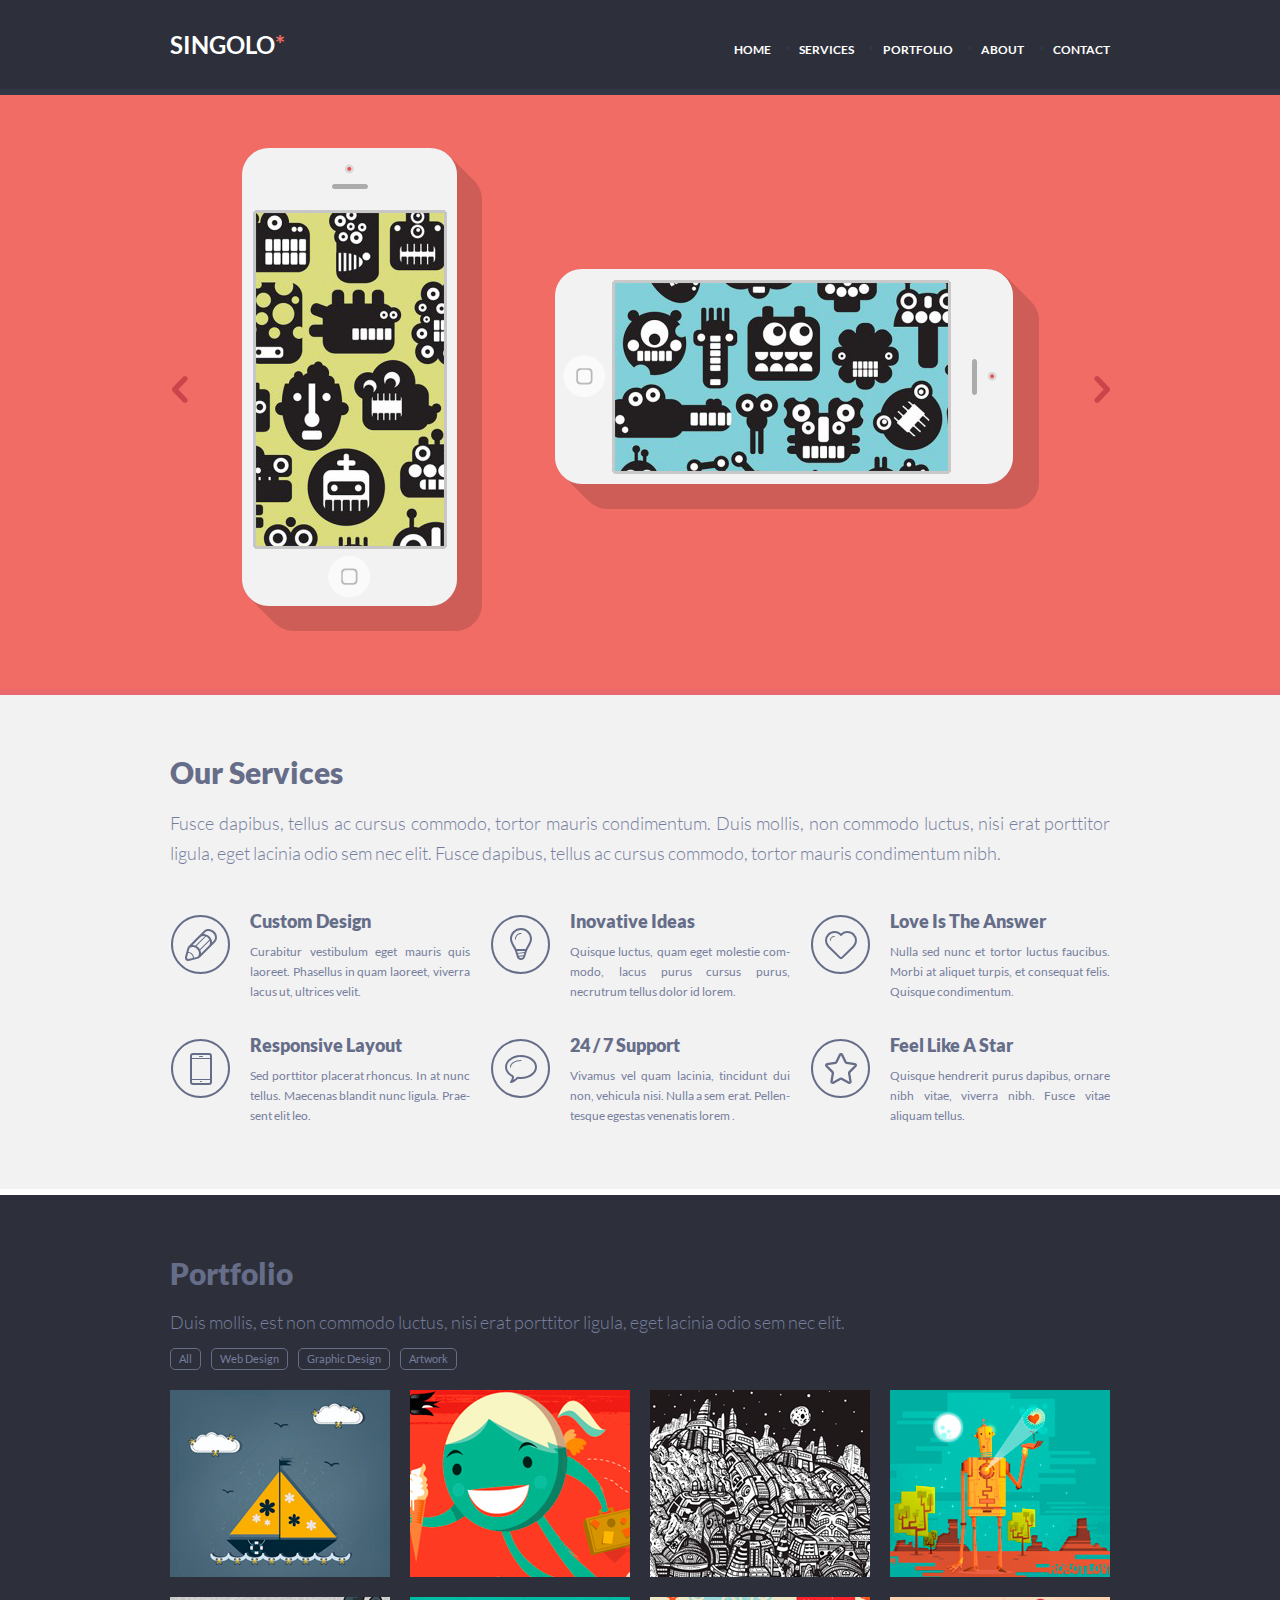
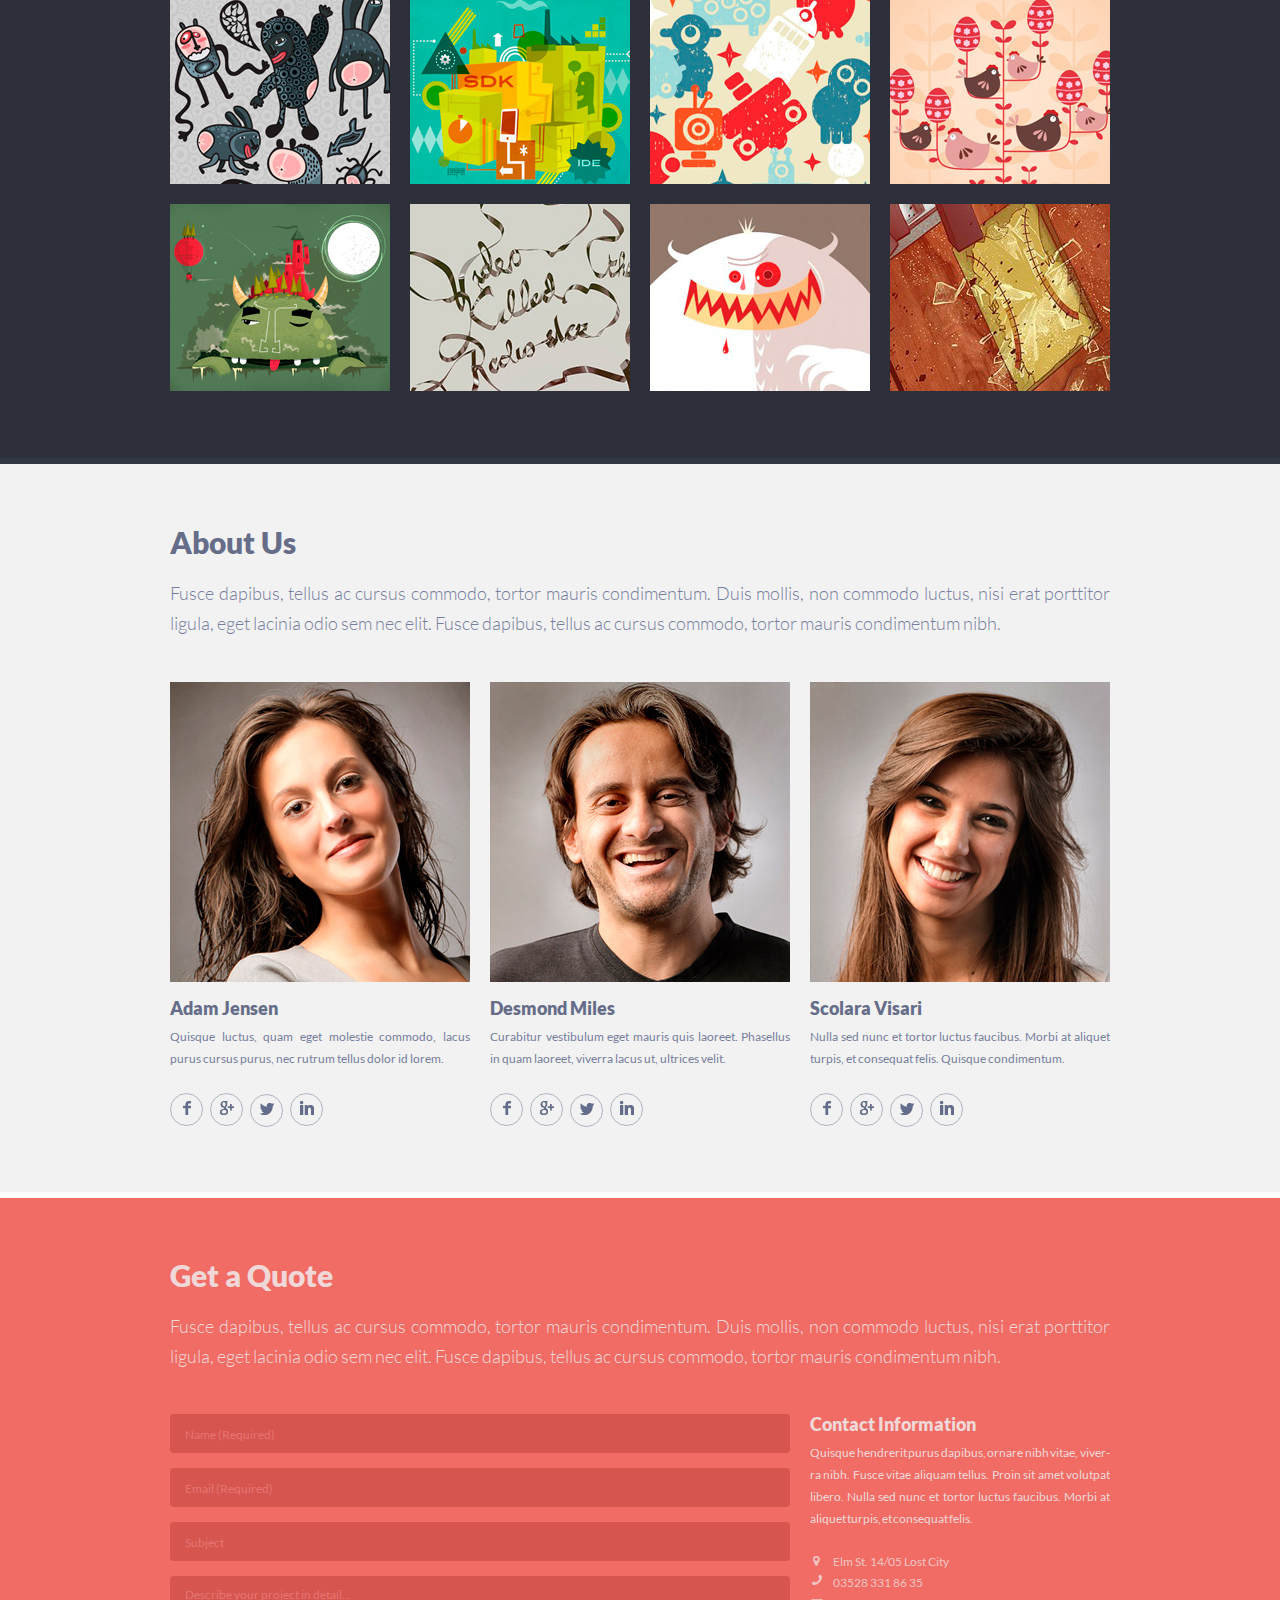
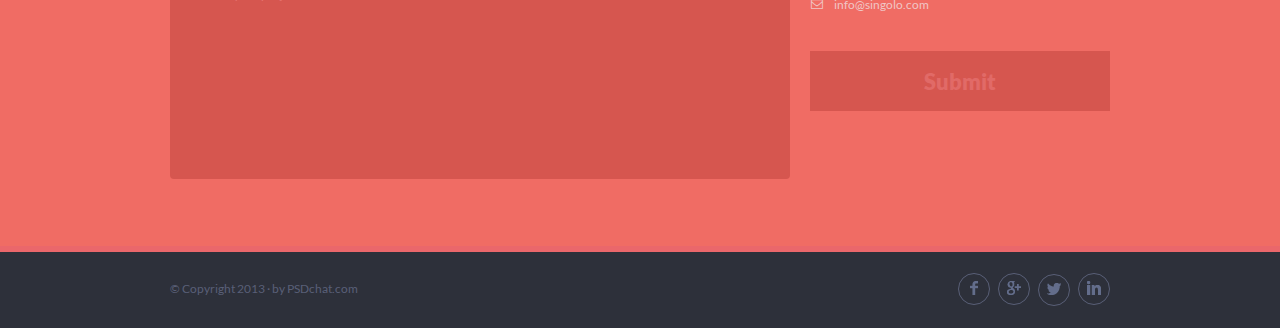
==== index.html @ 47b465e3 "feat : add index.html and style.css" ====
<!DOCTYPE html>
<html lang="en">

<head>
    <meta charset="UTF-8">
    <link rel="stylesheet" href="assets/fonts/fonts.css">
    <link rel="stylesheet" href="assets/fonts/icomoon.css">
    <link rel="stylesheet" href="style.css">
    <title>SINGOLO*</title>

</head>

<body>
    <header>
        <div class="header">
            <div class="container">
                <div class="logo-and-nav">
                    <div class="header-logo">
                        <h1>SINGOLO <span>*</span></h1>
                    </div>
                    <nav class="nav-header">
                        <ul>
                            <li><a href="#">HOME</a></li>
                            <p>•</p>
                            <li><a href="#Iservices">SERVICES</a></li>
                            <p>•</p>
                            <li><a href="#Iportfolio">PORTFOLIO</a></li>
                            <p>•</p>
                            <li><a href="#Iabout">ABOUT</a></li>
                            <p>•</p>
                            <li><a href="#Iform">CONTACT</a></li>
                        </ul>
                    </nav>
                </div>
            </div>
        </div>
    </header>
    <!-- --------------------------------------------------------------------------------------------------------------------------------------------------------------------- -->
    <main>
        <div class="phone">
            <div class="container">
                <div class="position">
                    <img class="image-vertical-phone" src="assets/arrow-and-phone/iPhone_Vertical.png"
                        alt="Vertical layout for iPhone.">
                    <img class="image-horizontal-phone" src="assets/arrow-and-phone/iPhone_Horizontal.png"
                        alt="Horizontal layout for iPhone.">
                    <div class="arrow">
                        <button class="left-arrow"><img src="assets/arrow-and-phone/arrow-left.png" alt="#"></button>
                        <button class="right-arrow"><img src="assets/arrow-and-phone/arrow-right.png" alt="#"></button>
                    </div>
                </div>
            </div>
        </div>
        <!-- --------------------------------------------------------------------------------------------------------------------------------------------------------------------- -->
        <div class="services" id="Iservices">
            <div class="container">
                <h2 class="about-heading"><a>Our Services</a></h2>
                <p class="about-paragraph">Fusce dapibus, tellus ac cursus commodo, tortor mauris condimentum. Duis
                    mollis, non
                    commodo luctus, nisi erat porttitor ligula, eget lacinia odio sem nec elit. Fusce dapibus, tellus ac
                    cursus
                    commodo, tortor mauris condimentum nibh.</p>
                <div class="about-list">
                    <div class="about-all-list">
                        <div class="about-name-list">
                            <img class="about-picture" src="assets/icon-singolo1/icon-pen.svg">
                            <h3>Custom Design</h3>
                        </div>
                        <div class="about-text-list">
                            <p>Curabitur vestibulum eget mauris quis laoreet. Phasellus in quam laoreet,
                                viverra lacus ut, ultrices velit.</p>
                        </div>
                    </div>
                    <div class="about-all-list">
                        <div class="about-name-list">
                            <img class="about-picture" src="assets/icon-singolo1/icon-bulb.svg">
                            <h3>Inovative Ideas</h3>
                        </div>
                        <div class="about-text-list">
                            <p>Quisque luctus, quam eget molestie com&shymodo, lacus purus cursus purus,
                                necrutrum tellus dolor id lorem.</p>
                        </div>
                    </div>
                    <div class="about-all-list">
                        <div class="about-name-list">
                            <img class="about-picture" src="assets/icon-singolo1/icon-heart.svg">
                            <h3>
                                <nobr>Love Is The Answer</nobr>
                            </h3>
                        </div>
                        <div class="about-text-list">
                            <p>Nulla sed nunc et tortor luctus faucibus. Morbi at aliquet turpis, et
                                consequat felis. Quisque condimentum.</p>
                        </div>
                    </div>
                    <div class="about-all-list">
                        <div class="about-name-list">
                            <img class="about-picture" src="assets/icon-singolo1/icon-phone.svg">
                            <h3>
                                <nobr>Responsive Layout</nobr>
                            </h3>
                        </div>
                        <div class="about-text-list">
                            <p>Sed porttitor placerat rhoncus. In at nunc tellus. Maecenas blandit nunc
                                ligula. Prae&shysent elit leo.</p>
                        </div>
                    </div>
                    <div class="about-all-list">
                        <div class="about-name-list">
                            <img class="about-picture" src="assets/icon-singolo1/icon-bubble.svg">
                            <h3>24 / 7 Support</h3>
                        </div>
                        <div class="about-text-list">
                            <p>Vivamus vel quam lacinia, tincidunt dui non, vehicula nisi. Nulla a sem
                                erat.
                                Pellen&shytesque egestas venenatis lorem .</p>
                        </div>
                    </div>
                    <div class="about-all-list">
                        <div class="about-name-list">
                            <img class="about-picture" src="assets/icon-singolo1/icon-star.svg">
                            <h3>Feel Like A Star</h3>
                        </div>
                        <div class="about-text-list">
                            <p>Quisque hendrerit purus dapibus, ornare nibh vitae, viverra nibh. Fusce
                                vitae
                                aliquam tellus.</p>
                        </div>
                    </div>
                </div>
            </div>
        </div>
        <!-- --------------------------------------------------------------------------------------------------------------------------------------------------------------------- -->
        <div id="Iportfolio" class="header-singolo2">
            <div class="container">

                <h1 class="logo">Portfolio</h1>
                <div class="first-text">
                    <p>Duis mollis, est non commodo luctus,
                        nisi erat porttitor ligula, eget lacinia
                        odio sem nec elit.</p>
                </div>
                <nav class="nav-portfolio">
                    <ul class="nav-content">
                        <li><a href="#">All</a></li>
                        <li><a href="#">Web Design</a></li>
                        <li><a href="#">Graphic Design</a></li>
                        <li><a href="#">Artwork</a></li>
                    </ul>
                </nav>

                <div class="portfolio-items">
                    <div class="image-group">
                        <img class="image-marg" src="assets/Portfolio/1.jpg " alt="#">
                        <img class="image-marg" src="assets/Portfolio/2.jpg" alt="#">
                        <img class="image-marg" src="assets/Portfolio/3.jpg" alt="#">
                        <img class="image-marg" src="assets/Portfolio/4.jpg" alt="#">
                        <img class="image-marg" src="assets/Portfolio/5.jpg" alt="#">
                        <img class="image-marg" src="assets/Portfolio/6.jpg" alt="#">
                        <img class="image-marg" src="assets/Portfolio/7.jpg" alt="#">
                        <img class="image-marg" src="assets/Portfolio/8.jpg" alt="#">
                        <img class="image-marg" src="assets/Portfolio/9.jpg" alt="#">
                        <img class="image-marg" src="assets/Portfolio/10.jpg" alt="#">
                        <img class="image-marg" src="assets/Portfolio/11.jpg" alt="#">
                        <img class="image-marg" src="assets/Portfolio/12.jpg" alt="#">
                    </div>
                </div>
            </div>
        </div>
        <!-- --------------------------------------------------------------------------------------------------------------------------------------------------------------------- -->
        <div id="Iabout" class="about">
            <div class="container">
                <div class="intro">
                    <div class="first-intro">
                        <h2>About Us</h2>
                    </div>
                    <div class="second-intro">
                        <p>Fusce dapibus, tellus ac cursus commodo,
                            tortor mauris condimentum. Duis mollis, non
                            commodo luctus, nisi erat porttitor ligula,
                            eget lacinia odio sem nec elit. Fusce dapibus,
                            tellus ac cursus commodo, tortor mauris condimentum nibh.</p>
                    </div>
                </div>
                <div class="three-photo">
                    <div class="about-photo">
                        <img class="image-photo" src="assets/about/Adam Jensen.jpg" alt="#">
                        <div class="photo-name">
                            <h3>Adam Jensen</h3>
                        </div>
                        <div class="photo-text">
                            <p>Quisque luctus, quam eget molestie commodo,
                                lacus purus cursus purus, nec rutrum tellus dolor id lorem.</p>
                        </div>
                        <div class="about-btn-box">
                            <button type="button">
                                <img src="assets/about/f.png" alt="#">
                            </button>
                            <button type="button">
                                <img src="assets/about/g.png" alt="#">
                            </button>
                            <button type="button">
                                <img src="assets/about/t.png" alt="#">
                            </button>
                            <button type="button">
                                <img src="assets/about/l.png" alt="#">
                            </button>
                        </div>
                    </div>
                    <div class="about-photo">
                        <img class="image-photo" src="assets/about/Desmond.jpg" alt="#">
                        <div class="photo-name">
                            <h3>Desmond Miles</h3>
                        </div>
                        <div class="photo-text">
                            <p>Curabitur vestibulum eget mauris quis laoreet.
                                Phasellus in quam laoreet, viverra lacus ut, ultrices velit.</p>
                        </div>
                        <div class="about-btn-box">
                            <button type="button">
                                <img src="assets/about/f.png" alt="#">
                            </button>
                            <button type="button">
                                <img src="assets/about/g.png" alt="#">
                            </button>
                            <button type="button">
                                <img src="assets/about/t.png" alt="#">
                            </button>
                            <button type="button">
                                <img src="assets/about/l.png" alt="#">
                            </button>
                        </div>
                    </div>
                    <div class="about-photo">
                        <img class="image-photo" src="assets/about/Scolara Visari.jpg" alt="#">
                        <div class="photo-name">
                            <h3>Scolara Visari</h3>
                        </div>
                        <div class="photo-text">
                            <p>Nulla sed nunc et tortor luctus faucibus.
                                Morbi at aliquet turpis, et consequat felis. Quisque condimentum.</p>
                        </div>
                        <div class="about-btn-box">
                            <button type="button">
                                <img src="assets/about/f.png" alt="#">
                            </button>
                            <button type="button">
                                <img src="assets/about/g.png" alt="#">
                            </button>
                            <button type="button">
                                <img src="assets/about/t.png" alt="#">
                            </button>
                            <button type="button">
                                <img src="assets/about/l.png" alt="#">
                            </button>
                        </div>
                    </div>
                </div>
            </div>
        </div>
        <!-- --------------------------------------------------------------------------------------------------------------------------------------------------------------------- -->
        <div class="quote">
            <div class="container">
                <div class="quote-text">
                    <div class="quote-first-name">
                        <h2>Get a Quote</h2>
                    </div>
                    <div class="quote-second-text">
                        <p> Fusce dapibus, tellus ac cursus commodo, tortor mauris condimentum. Duis mollis, non commodo
                            luctus,
                            nisi erat porttitor ligula, eget lacinia odio sem nec elit. Fusce dapibus, tellus ac cursus
                            commodo,
                            tortor mauris condimentum nibh.</p>
                    </div>
                </div>
               
                    <form action="#" method="post"> 
                        <div class="feald-and-contact">
                        <div class="field">
                            <div class="field-left">
                                <input required minlength="2" maxlength="30" type="text" name="name"
                                    placeholder="Name (Required)">
                                <input required maxlength="40" type="email" name="Email" placeholder="Email (Required)">
                                <input maxlength="50" type="text" name="subject" placeholder="Subject">
                                <textarea maxlength="900" name="comment"
                                    placeholder="Describe your project in detail..."></textarea>
                            </div>
                        </div>
                        <div class="contact-information">
                            <div class="contact-name">
                                <h3> Contact Information</h3>
                            </div>
                            <div class="contact-text">
                                <p> Quisque hendrerit purus dapibus, ornare nibh vitae, viver-
                                    ra nibh. Fusce vitae aliquam tellus. Proin sit amet volutpat libero. Nulla sed nunc
                                    et tortor luctus
                                    faucibus. Morbi at aliquet turpis, et consequat felis.</p>
                            </div>
                            <div class="contact-emblem">
                                <p><a onclick="return false" href="#">Elm St. 14/05 Lost City</a><br></p>
                                <div class="link-phone">
                                    <p> <a href="tel:035283318635">03528 331 86 35</a><br></p>
                                </div>
                                <div class="link-email">
                                    <p> <a href="mailto:info@singolo.com">info@singolo.com</a></p>
                                </div>
                            </div>
                            <button class="default-btn" type="submit" name="submit">
                                Submit
                            </button>
                        </div>
                    </div>
                    </form>
                
            </div>
        </div>
        <!-- --------------------------------------------------------------------------------------------------------------------------------------------------------------------- -->
        <footer>
            <div class="footer">
                <div class="container ">
                    <div class="footer-box">
                        <div class="footer-text">
                            <p>© Copyright 2013 · by PSDchat.com</p>
                        </div>
                        <div class="footer-btn">
                            <div class="footer-btn-box">
                                <button type="button">
                                    <img src="assets/about/f.png" alt="#">
                                </button>
                                <button type="button">
                                    <img src="assets/about/g.png" alt="#">
                                </button>
                                <button type="button">
                                    <img src="assets/about/t.png" alt="#">
                                </button>
                                <button type="button">
                                    <img src="assets/about/l.png" alt="#">
                                </button>
                            </div>
                        </div>
                    </div>
                </div>
            </div>
        </footer>
    </main>

</body>

</html>
---- assets/fonts/fonts.css ----
@font-face {
    font-family: 'Lato';
    src: url('../fonts/Lato-Black.eot');
    src: url('../fonts/Lato-Black.eot?#iefix') format('embedded-opentype'),
        url('../fonts/Lato-Black.woff2') format('woff2'),
        url('../fonts/Lato-Black.woff') format('woff'),
        url('../fonts/Lato-Black.ttf') format('truetype'),
        url('../fonts/Lato-Black.svg#Lato-Black') format('svg');
    font-weight: 900;
    font-style: normal;
}

@font-face {
    font-family: 'Lato';
    src: url('../fonts/Lato-Bold.eot');
    src: url('../fonts/Lato-Bold.eot?#iefix') format('embedded-opentype'),
        url('../fonts/Lato-Bold.woff2') format('woff2'),
        url('../fonts/Lato-Bold.woff') format('woff'),
        url('../fonts/Lato-Bold.ttf') format('truetype'),
        url('../fonts/Lato-Bold.svg#Lato-Bold') format('svg');
    font-weight: bold;
    font-style: normal;
}

@font-face {
    font-family: 'Lato';
    src: url('../fonts/Lato-Light.eot');
    src: url('../fonts/Lato-Light.eot?#iefix') format('embedded-opentype'),
        url('../fonts/Lato-Light.woff2') format('woff2'),
        url('../fonts/Lato-Light.woff') format('woff'),
        url('../fonts/Lato-Light.ttf') format('truetype'),
        url('../fonts/Lato-Light.svg#Lato-Light') format('svg');
    font-weight: 300;
    font-style: normal;
}

@font-face {
    font-family: 'Lato';
    src: url('../fonts/Lato-Regular.eot');
    src: url('../fonts/Lato-Regular.eot?#iefix') format('embedded-opentype'),
        url('../fonts/Lato-Regular.woff2') format('woff2'),
        url('../fonts/Lato-Regular.woff') format('woff'),
        url('../fonts/Lato-Regular.ttf') format('truetype'),
        url('../fonts/Lato-Regular.svg#Lato-Regular') format('svg');
    font-weight: normal;
    font-style: normal;
}
---- assets/fonts/icomoon.css ----
@font-face {
  font-family: 'icomoon';
  src:  url('../fonts/icomoon.eot?tnefj7');
  src:  url('../fonts/icomoon.eot?tnefj7#iefix') format('embedded-opentype'),
    url('../fonts/icomoon.ttf?tnefj7') format('truetype'),
    url('../fonts/icomoon.woff?tnefj7') format('woff'),
    url('../fonts/icomoon.svg?tnefj7#icomoon') format('svg');
  font-weight: normal;
  font-style: normal;
  font-display: block;
}

[class^="icon-"], [class*=" icon-"] {
  /* use !important to prevent issues with browser extensions that change fonts */
  font-family: 'icomoon' !important;
  speak: none;
  font-style: normal;
  font-weight: normal;
  font-variant: normal;
  text-transform: none;
  line-height: 1;

  /* Better Font Rendering =========== */
  -webkit-font-smoothing: antialiased;
  -moz-osx-font-smoothing: grayscale;
}

.icon-envelope-o:before {
  content: "\f003";
}
.icon-map-marker:before {
  content: "\f041";
}
.icon-phone:before {
  content: "\f095";
}
---- style.css ----
* {
    box-sizing: border-box;
  }
  
   body {
    margin: 0;
  }
  a{
    text-decoration: none;
    display: inline-block;
  }
  ul,
  li{
    list-style: none; 
    margin: 0;
    padding: 0;
    display: inline-block;
  }
  .container{
    max-width: 960px;
  margin:0 auto; 
  }
  h1,
  h2,
  h3,
  h4,
  h5,
  h6 {
    margin: 0;
  }
  
  
  .header {
    width: 100%;
    min-height: 95px;
    background-color: #2d303a;
    border-bottom: solid 6px #323746;
  }
  
  .header-logo {
    display: flex;
    flex-direction: row;
    justify-content: space-between;
  
  }
  
  .header-logo h1 {
    font-size: 24px;
    line-height: 1px;
    color: #ffffff;
    font-family: "Lato", sans-serif;
    font-weight: 700;
    text-align: left;
    margin: 44px 0px;
    word-spacing: -5px;
  }
  
  .header-logo h1 span {
    color: #f06c64;
    font-size: 25px;
  }
  
  .logo-and-nav {
    display: flex;
    justify-content: space-between;
  }
  
  .nav-header {
    padding-top: 27px;
  }
  
  .nav-header  ul,
  .nav-header  li {
      display: inline-block;
  
  }
  
  .nav-header  li+li {
    padding-left: 30px;
  }
  
  .nav-header  a {
    text-decoration: none;
    color: #fff;
    font-family: "Lato", sans-serif;
    font-weight: 700;
    font-size: 12px;
  }
  
  .nav-header  a:hover {
    color: #f06c64;
  }
  .nav-header p{
    display: inline-block;
    color:#323746;
    line-height: 12px;
  }
  .nav-header  li+p{
    margin-right: 5px;
    margin-left: 10px;
  }
  .position {
    position: absolute;
  }
  
  .image-vertical-phone {
  
    position: relative;
    top: 53px;
    left: 72px;
  }
  
  .image-horizontal-phone {
    position: relative;
    top: -69px;
    left: 141px;
  }
  
  button {
    border: 0;
    padding: 0;
  }
  
  .left-arrow {
    background: no-repeat;
    position: relative;
    top: -206px;
    left: 2px;
  }
  
  .right-arrow {
    background: no-repeat;
    position: relative;
    top: -206px;
    left: 904px;
  }
  
  button:focus {
    outline: 0
  }
  
  .left-arrow:active {
    transform: translateY(4px);
  }
  
  .right-arrow:active {
    transform: translateY(4px);
  }
  
  .phone {
    width: 100%;
    min-height: 600px;
    background-color: #f06c64;
    border-bottom: solid 6px #ea676b;
  }
  
  .services {
    width: 100%;
    min-height: 500px;
    background-color: #f2f2f2;
    border-bottom: solid 6px #ffffff;
  }
  
  .imagephone {
    margin-right: 20px;
  }
  
  .about-heading {
    font-size: 30px;
    line-height: 18px;
    color: #666d89;
    font-family: "Lato", sans-serif;
    font-weight: 900;
    text-align: left;
    padding-top: 68px;
  }
  
  .about-paragraph {
    width: 940px;
    height: 57px;
    font-size: 18px;
    line-height: 30px;
    color: #767e9e;
    font-family: "Lato", sans-serif;
    font-weight: 300;
    text-align: left;
    margin-top: 27px;
    text-align: justify;
    margin-bottom: 48px;
  }
  
  .about-list {
    display: flex;
    flex-wrap: wrap;
    justify-content: space-between;
  
  }
  
  .about-picture {
    float: left;
    margin: 3px 1px;
  }
  
  .about-all-list {
    display: flex;
    display: inline-block;
    width: 300px;
    margin-bottom: 23px;
  }
  
  .about-name-list h3 {
    font-size: 18px;
    line-height: 19px;
    color: #666d89;
    font-family: "Lato", sans-serif;
    font-weight: 900;
    text-align: left;
    margin: -1px 80px;
    text-align: justify;
  }
  
  .about-text-list p {
    margin-left: 80px;
    font-size: 12px;
    line-height: 20px;
    color: #767e9e;
    font-family: "Lato", sans-serif;
    font-weight: 400;
    text-align: justify;
  }
  /* singolo2 */
.container{
    width: 100%;
    max-width: 940px;
    margin: 0  auto ; 
}

.header-singolo2{
    width: 100%;
    min-height: 869px;
    background-color: #2d303a;
    border-bottom:solid 6px #323746;
} 
.logo{
    font-size: 30px;
    line-height: 18px;
    text-align: left;
    padding-top: 69px;
    font-family:'Lato', sans-serif;
    font-weight: 900;
    color: #666d89;
}
.nav-portfolio{
    font-size: 11px;
    font-weight: 400;  
}
.nav-content{
    display: flex;
    text-align: left;
    padding: 0;
    margin-bottom: 20px;
}
.nav-content a{
    color: #767e9e;
    text-decoration: none;
    line-height:20px ;
}
.nav-content li{
    margin:0;
    border: 1px solid #666d89;
    border-radius: 5px;
    list-style-type: none;
    padding: 0px 8px;
    margin-right: 10px;
    font-family:'Lato', sans-serif;
    font-weight: 400;
    text-align :justify
}

.nav-content li a:hover{
   color:#fff; 

}
.nav-content li:hover{
    border-color: #fff;
 }
.intro{
    text-align: left;       
}
.first-intro h2{
    font-size: 30px;
    line-height: 22px;
    font-family: "Lato", sans-serif;
    font-weight: 900;
    padding-top: 67px;
    text-align :justify;
    color: #666d89;
}
.about-photo{
    display: flex;
    max-width: 300px;
    flex-direction: column;
}
.second-intro p{
    width: 940px;
    height: 57px;
    font-size: 18px;
line-height: 30px;
font-family: "Lato", sans-serif;
font-weight: 300;
margin-top: 25px;
text-align :justify;
color: #767e9e;
}
.first-text {
    font-size: 18px;
    padding-top: 13px;
    margin-bottom: -5px;
    font-family:'Lato', sans-serif;
    font-weight: 300;
    text-align :justify;
    line-height: 19px;
    margin-bottom: -2px;
    color: #767e9e;

}
.image-group{
    display: flex;
    flex-wrap: wrap;
    justify-content: space-between;
    margin-bottom: 60px;
    overflow:hidden;
}
.image-marg{
margin-bottom: 20px;
}
.three-photo{
 display: flex; 
justify-content: space-between;  
margin-top: 47px;
flex-flow:row wrap;
}
.photo-name h3{
    font-family:'Lato', sans-serif;
    font-weight: 900;
    font-size: 18px;
    line-height: 24px;
    margin: 14px 0px 10px;
    color: #666d89;
}
.photo-text p{
    font-family:'Lato', sans-serif;
    font-weight: 400;
    font-size: 12px;
    line-height: 22px;
    text-align: justify;
    margin-top: -4px;
    margin-bottom: 23px;
    color: #767e9e;
}
.services-border{
    height: 6px;
    background-color:#fff;
  }	
.portfolio-items{
	max-height: 620px;
	display:flex;
	flex-wrap:wrap;
	justify-content: space-between;
	overflow:hidden;
}
.about{
    width: 100%;
    height: 734px;
    background-color: #f2f2f2;
    border-bottom:solid 6px #ffffff;
}
.about-btn-box button{
	width: 33px;
	height: 33px;
	border: solid 1px #aeb2bf;
	border-radius: 17px;
	margin-right: 3px;
    background-color: transparent;
    outline: none;
    cursor: pointer;
}
/* singolo3 */

  .quote{
    width: 100%;
    height: 654px;
    background-color: #f06c64;
    border-bottom: solid 6px #ea676b;
  }
  
  .quote-text{
    padding-top: 68px;
  }
  .quote-first-name h2{
    font-size: 30px;
  line-height: 18px;
  color: #f0d8d9;
  font-family: "Lato";
  font-weight: 900;
  text-align: left;
  margin-bottom: 27px;
  }
   .quote-second-text p{
    width: 940px;
    height: 57px;
    font-size: 18px;
    line-height: 30px;
    color: #f0d8d9;
    font-family: "Lato";
    font-weight: 300;
    text-align: left;
    text-align: justify;
   }
   .feald-and-contact{
     display: flex;
    justify-content: space-between;
   }
   .field{
     max-width: 640px;
   }
   .contact-information{
  max-width: 300px;
  width: 100%;
   }
   .contact-name h3{
    font-size: 18px;
    line-height: 18px;
    color: #f0d8d9;
    font-family: "Lato";
    font-weight: 900;
    text-align: left;
    margin-top: 29px;
   }
   .contact-text p{
    width: 300px;
    height: 175px;
    font-size: 12px;
    line-height: 22px;
    color: #f0d8d9;
    font-family: "Lato";
    font-weight: 400;
    text-align: left;
    text-align: justify;
    margin-top: 9px;
      word-spacing: -1px;
      margin-bottom: -82px;
   }
  
  /*  */
   .contact-emblem{
    height: 100px;
  }
  .contact-emblem a{
    font-family:'Lato', sans-serif;
      font-weight: 400;
      font-size: 12px;
      line-height: 21px;
      color:#f0c5c4;
  }
  .contact-emblem a:before{
    font-family: 'icomoon';
    content: "\f041";
    position:relative;
    right: 13px;
    padding-left:16px;
  }
  .contact-emblem .link-phone a:before{
    font-family: 'icomoon';
    content: "\f095";
    right: 10px;
      padding-left:13px;
      display: inline-block;
      top:5px;
      left:-4px;
      transform: rotate(270deg);
      font-size: 13px;
  }
  .contact-emblem .link-email a:before{
    font-family: 'icomoon';
    content: "\f003";
    position:relative;
    right: 11px;
      padding-left:12px;
      line-height: 20px;
  }
  .link-phone{
    margin-top:-17px;
  }
  .link-email{
    margin-top: -15px;
  }
  /*  */
  .contact-information button{
    height: 60px;
    width: 100%;
    background-color: #d6564f;
    border:none;
    outline: none;
    color:#e16a67;
    font-family:'Lato', sans-serif;
    font-weight: 900;
    font-size: 22px;
  }
  .contact-information button:hover{
    color:#f0c5c4;
    border:solid 3px #f0c5c4;
    cursor: pointer;
  }
  /*  */
  .field-left{
    max-width: 620px;
    width: 100%;
    margin-top: 28px;
  }
  .field-left input{
  width: 100%;
  height: 39px;
  background-color:#d6564f;
  border:none;
  border-radius: 4px;
  margin-bottom: 15px;
  padding: 0px 15px;
  outline:none;
    color:#f0c5c4;
    font-family:'Lato', sans-serif;
    font-weight: 400;
    font-size: 14px;
  }
  .field-left input::-webkit-input-placeholder{
    font-family:'Lato', sans-serif;
    font-weight: 400;
    font-size: 12px;
    line-height: 22px;
    color:#e77472;
  
  }
  .field-left textarea{
  width: 100%;
  height: 203px;
  background-color:#d6564f;
  border:none;
  border-radius: 4px;
  padding: 8px 15px;
  resize:none;
  outline:none;
    color:#f0c5c4;
    font-family:'Lato', sans-serif;
    font-weight: 400;
    font-size: 14px;
    overflow: hidden;
    
  }
  .field-left textarea::-webkit-input-placeholder{
    font-family:'Lato', sans-serif;
    font-weight: 400; 
    font-size: 12px;
    line-height: 22px;
    color:#e77472;
  }
  /*  */
  .footer{
    width: 100%;
    height: 76px;
    background-color: #2d303a;
  }
  .footer-box{
    display: flex;
    justify-content: space-between;
  }
  .footer-text p {
    font-family:'Lato', sans-serif;
    font-weight: 400;
    font-size: 12px;
    line-height: 12px;
    color:#595f77;
    margin-top: 31px;
  }
  .footer-btn-box button{
      width: 32px;
      height: 32px;
      border: solid 1px #595f77;
      border-radius: 17px;
      margin-left: 4px;
      background-color: transparent;
      margin-top: 21px;
      cursor: pointer;
      outline: none;
  }
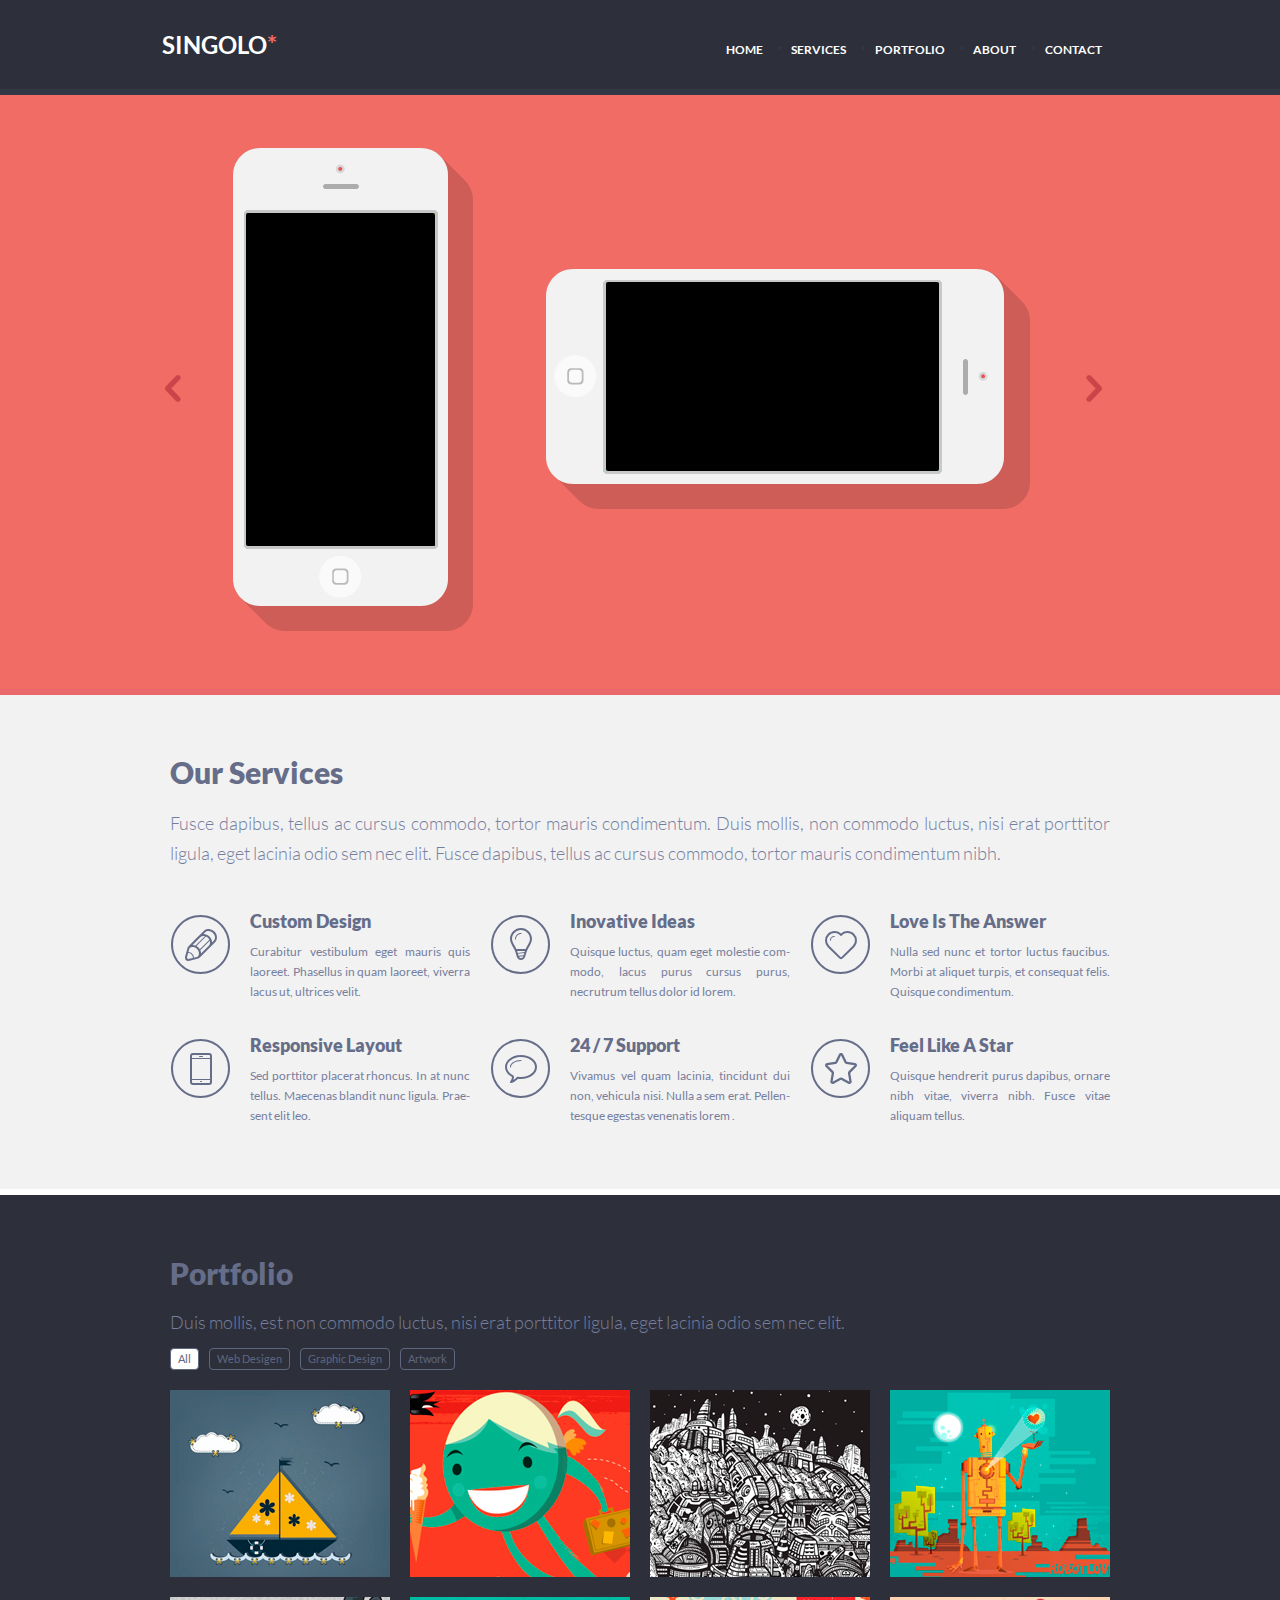
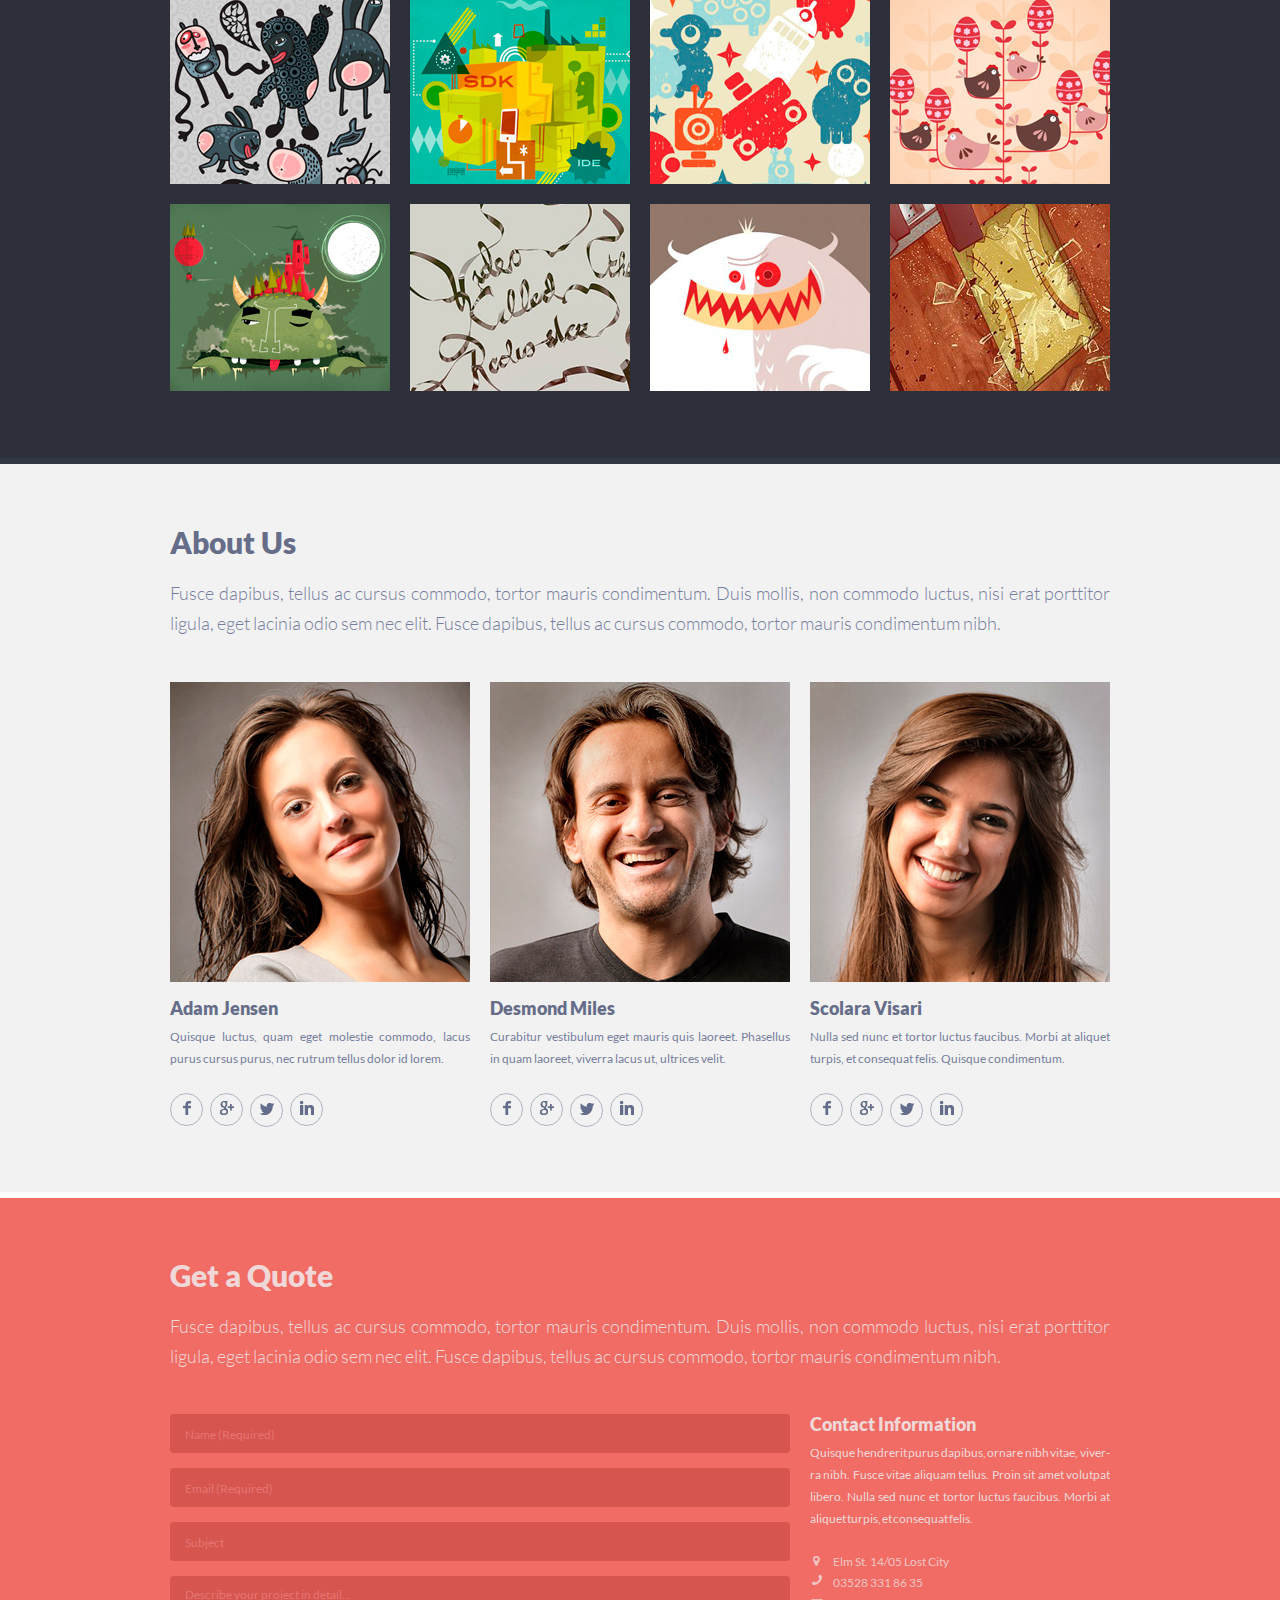
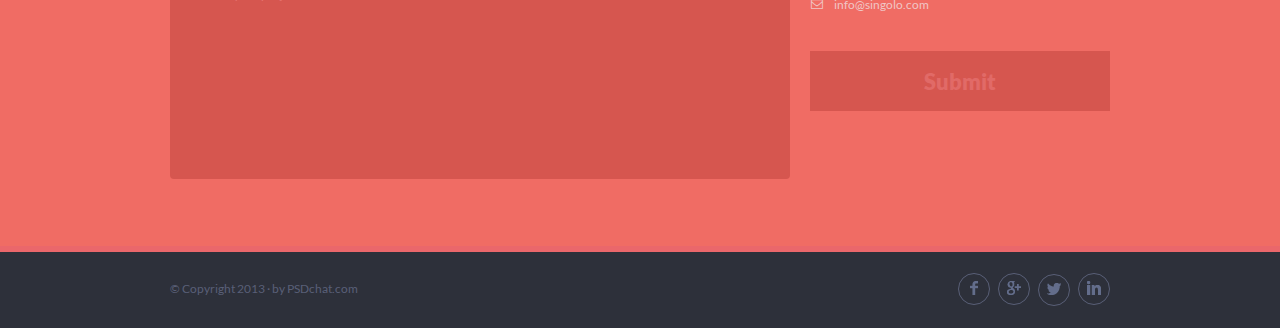
==== commit 6a96c9e8: "feat: edit code" ====
--- a/index.html
+++ b/index.html
@@ -6,6 +6,7 @@
     <link rel="stylesheet" href="assets/fonts/fonts.css">
     <link rel="stylesheet" href="assets/fonts/icomoon.css">
     <link rel="stylesheet" href="style.css">
+
     <title>SINGOLO*</title>
 
 </head>
@@ -13,22 +14,23 @@
 <body>
     <header>
         <div class="header">
+            
             <div class="container">
                 <div class="logo-and-nav">
                     <div class="header-logo">
                         <h1>SINGOLO <span>*</span></h1>
                     </div>
                     <nav class="nav-header">
-                        <ul>
-                            <li><a href="#">HOME</a></li>
+                        <ul id="Menu">
+                            <li><a class="header-menu-link" href="#MenuHome" >HOME</a></li>
                             <p>•</p>
-                            <li><a href="#Iservices">SERVICES</a></li>
+                            <li><a class="header-menu-link" href="#Iservices" >SERVICES</a></li>
                             <p>•</p>
-                            <li><a href="#Iportfolio">PORTFOLIO</a></li>
+                            <li><a class="header-menu-link" href="#Iportfolio">PORTFOLIO</a></li>
                             <p>•</p>
-                            <li><a href="#Iabout">ABOUT</a></li>
+                            <li><a class="header-menu-link" href="#Iabout" >ABOUT</a></li>
                             <p>•</p>
-                            <li><a href="#Iform">CONTACT</a></li>
+                            <li><a class="header-menu-link" href="#Iform" >CONTACT</a></li>
                         </ul>
                     </nav>
                 </div>
@@ -37,24 +39,50 @@
     </header>
     <!-- --------------------------------------------------------------------------------------------------------------------------------------------------------------------- -->
     <main>
-        <div class="phone">
-            <div class="container">
-                <div class="position">
-                    <img class="image-vertical-phone" src="assets/arrow-and-phone/iPhone_Vertical.png"
-                        alt="Vertical layout for iPhone.">
-                    <img class="image-horizontal-phone" src="assets/arrow-and-phone/iPhone_Horizontal.png"
-                        alt="Horizontal layout for iPhone.">
-                    <div class="arrow">
-                        <button class="left-arrow"><img src="assets/arrow-and-phone/arrow-left.png" alt="#"></button>
-                        <button class="right-arrow"><img src="assets/arrow-and-phone/arrow-right.png" alt="#"></button>
-                    </div>
-                </div>
-            </div>
-        </div>
-        <!-- --------------------------------------------------------------------------------------------------------------------------------------------------------------------- -->
-        <div class="services" id="Iservices">
-            <div class="container">
-                <h2 class="about-heading"><a>Our Services</a></h2>
+        <a class="anchor" id="MenuHome"></a>
+        <div class="slider">
+            
+            <div class="slider__container">
+
+			<ul class="slider__list" style="width: 300vw; left: 0vw; transition: left 1s ease-in-out 0s;">
+
+                <li class='slider__item' style="background-color: #F06C64">
+                    <div class="slider-item-content">
+                        <div class="slider-img-vertical">
+                            <div class="phone-off-vertical"></div>
+                            <img src="assets/arrow-and-phone/iPhone_Vertical.png" alt="#">
+                        </div>
+                        <div class="slider-img-horizontal">
+                        	<div class="phone-off-horizontal"></div>
+                            <img src="assets/arrow-and-phone/iPhone_Horizontal.png" alt="#">
+                        </div>
+                    </div>
+                </li>
+
+                <li class='slider__item' style="background-color: #648BF0">
+                    <div class="sliders-img-vertical">
+                        <img src="assets/arrow-and-phone/Sliders.png" alt="#"> 
+                    </div>
+                </li>
+
+            </ul>
+            <div class="slider-btns">
+                <button class='slider__arrow slider__arrow--prev' id='prev_slide'>
+                    <img src="assets/arrow-and-phone/arrow-left.png" alt="#">
+                </button>
+                <button class='slider__arrow slider__arrow--next' id='next_slide'>
+                    <img src="assets/arrow-and-phone/arrow-right.png" alt="#">
+                </button>
+            </div>
+            </div>  
+		<div class="slider-border"></div>
+        </div>
+        
+        <!-- --------------------------------------------------------------------------------------------------------------------------------------------------------------------- -->
+        <div class="services"  >
+            <div class="container">
+                <a class="anchor" id="Iservices"></a>
+                <h2 class="about-heading" ><a >Our Services</a></h2>
                 <p class="about-paragraph">Fusce dapibus, tellus ac cursus commodo, tortor mauris condimentum. Duis
                     mollis, non
                     commodo luctus, nisi erat porttitor ligula, eget lacinia odio sem nec elit. Fusce dapibus, tellus ac
@@ -131,7 +159,8 @@
             </div>
         </div>
         <!-- --------------------------------------------------------------------------------------------------------------------------------------------------------------------- -->
-        <div id="Iportfolio" class="header-singolo2">
+        <a class="anchor" id="Iportfolio"></a>
+        <div class="header-singolo2">
             <div class="container">
 
                 <h1 class="logo">Portfolio</h1>
@@ -140,17 +169,19 @@
                         nisi erat porttitor ligula, eget lacinia
                         odio sem nec elit.</p>
                 </div>
-                <nav class="nav-portfolio">
-                    <ul class="nav-content">
-                        <li><a href="#">All</a></li>
-                        <li><a href="#">Web Design</a></li>
-                        <li><a href="#">Graphic Design</a></li>
-                        <li><a href="#">Artwork</a></li>
-                    </ul>
-                </nav>
+                <!-- <nav class="nav-portfolio">
+                    <ul class="nav-content" id="nav-content"> -->
+                        <div class="portfolio-button" id='portfolio-button'>
+
+                            <button disabled class="active-btn" type="button">All</button>
+                            <button type="button">Web Desigen</button>
+                            <button type="button">Graphic Design</button>
+                            <button type="button">Artwork</button>
+                            
+                        </div>
 
                 <div class="portfolio-items">
-                    <div class="image-group">
+                    <div class="image-group" id="image-group">
                         <img class="image-marg" src="assets/Portfolio/1.jpg " alt="#">
                         <img class="image-marg" src="assets/Portfolio/2.jpg" alt="#">
                         <img class="image-marg" src="assets/Portfolio/3.jpg" alt="#">
@@ -168,7 +199,8 @@
             </div>
         </div>
         <!-- --------------------------------------------------------------------------------------------------------------------------------------------------------------------- -->
-        <div id="Iabout" class="about">
+        <div  class="about">
+            <a class="anchor" id="Iabout"></a>
             <div class="container">
                 <div class="intro">
                     <div class="first-intro">
@@ -259,7 +291,16 @@
             </div>
         </div>
         <!-- --------------------------------------------------------------------------------------------------------------------------------------------------------------------- -->
-        <div class="quote">
+         <div id="message-block"class="hidden">
+                <div id="message">
+                    <p class="ramka">Письмо отправлено!!!</p>
+                    <p class="ramka" id="result-subject"> </p>
+                    <p  class="ramka" id="result-describe"></p>
+                    <button id="close-btn" >OK</button> 
+                </div>
+            </div>  
+            <div class="quote">
+           
             <div class="container">
                 <div class="quote-text">
                     <div class="quote-first-name">
@@ -273,20 +314,18 @@
                             tortor mauris condimentum nibh.</p>
                     </div>
                 </div>
-               
-                    <form action="#" method="post"> 
-                        <div class="feald-and-contact">
+
+                <form action="" method="post" onsubmit="return false">
+                    <div class="feald-and-contact">
                         <div class="field">
                             <div class="field-left">
-                                <input required minlength="2" maxlength="30" type="text" name="name"
-                                    placeholder="Name (Required)">
-                                <input required maxlength="40" type="email" name="Email" placeholder="Email (Required)">
-                                <input maxlength="50" type="text" name="subject" placeholder="Subject">
-                                <textarea maxlength="900" name="comment"
-                                    placeholder="Describe your project in detail..."></textarea>
-                            </div>
-                        </div>
-                        <div class="contact-information">
+                                <input id='subname' required minlength="2" maxlength="30" type="text" name="name" placeholder="Name (Required)">
+                                <input id="email" required maxlength="40" type="email" name="Email" placeholder="Email (Required)">
+                                <input id='subject' maxlength="50" type="text" name="subject" placeholder="Subject">
+                                <textarea id='describe'  maxlength="900" name="comment" placeholder="Describe your project in detail..."></textarea>
+                            </div>
+                        </div>
+                        <div class="contact-information" id="Iform">
                             <div class="contact-name">
                                 <h3> Contact Information</h3>
                             </div>
@@ -305,13 +344,13 @@
                                     <p> <a href="mailto:info@singolo.com">info@singolo.com</a></p>
                                 </div>
                             </div>
-                            <button class="default-btn" type="submit" name="submit">
+                            <button  id = 'btn' class="default-btn" type="submit" name="submit" >
                                 Submit
                             </button>
                         </div>
                     </div>
-                    </form>
-                
+                </form>
+
             </div>
         </div>
         <!-- --------------------------------------------------------------------------------------------------------------------------------------------------------------------- -->
@@ -343,7 +382,7 @@
             </div>
         </footer>
     </main>
-
+    <script src="script.js" style="text/javascrip"></script>
 </body>
 
 </html>--- a/style.css
+++ b/style.css
@@ -1,310 +1,375 @@
+
 * {
-    box-sizing: border-box;
-  }
-  
-   body {
-    margin: 0;
-  }
-  a{
-    text-decoration: none;
+  box-sizing: border-box;
+}
+html{
+  scroll-behavior: smooth;
+}
+ body {
+  margin: 0;
+}
+/* JS */
+
+.activeBorder{
+  outline: 5px solid #F06C64 ;
+}
+/* JS */
+
+a{
+  text-decoration: none;
+  display: inline-block;
+}
+ul,
+li{
+  list-style: none; 
+  margin: 0;
+  padding: 0;
+  display: inline-block;
+}
+.container{
+  max-width: 960px;
+margin:0 auto; 
+}
+
+h1,
+h2,
+h3,
+h4,
+h5,
+h6 {
+  margin: 0;
+}
+
+a.anchor {
+  display: block;
+  position: relative;
+  top: -50px;
+  visibility: hidden;
+}
+.header {
+  width: 100vw;
+  background-color: #2d303a;
+  border-bottom: solid 6px #323746;
+  position: fixed;
+  z-index: 10;
+}
+
+.header-logo {
+  display: flex;
+  flex-direction: row;
+  justify-content: space-between;
+
+}
+
+.header-logo h1 {
+  font-size: 24px;
+  line-height: 1px;
+  color: #ffffff;
+  font-family: "Lato", sans-serif;
+  font-weight: 700;
+  text-align: left;
+  margin: 44px -8px;
+  word-spacing: -5px;
+}
+
+.header-logo h1 span {
+  color: #f06c64;
+  font-size: 25px;
+}
+
+.logo-and-nav {
+  display: flex;
+  justify-content: space-between;
+}
+
+.nav-header {
+  padding-top: 27px;
+  padding-right: 8px;
+}
+
+.nav-header  ul,
+.nav-header  li {
     display: inline-block;
-  }
-  ul,
-  li{
-    list-style: none; 
-    margin: 0;
-    padding: 0;
-    display: inline-block;
-  }
-  .container{
-    max-width: 960px;
+
+}
+
+.nav-header  li+li {
+  padding-left: 30px;
+}
+
+.header-menu-link{
+  font-family:'Lato', sans-serif;
+  font-weight: 700;
+  font-size: 12px;
+  line-height: 12px;
+  color:#fff;
+}
+.header-menu-link.active{
+color:coral;
+cursor: default;
+}
+.header-menu-link:not(.active):hover{
+color:#f06c64;
+}
+.nav-header p{
+  display: inline-block;
+  color:#323746;
+  line-height: 12px;
+}
+.nav-header  li+p{
+  margin-right: 5px;
+  margin-left: 10px;
+}
+.position {
+  position: relative;
+}
+
+/*  //////////////////////////*/
+.slider{
+  position: relative;
+  width: 100vw;
+padding-top: 95px;
+}
+.slider__container{
+  position: relative;
+  width: 100vw;
+  height: 594px;
+  overflow:hidden;
+}
+
+.slider__list{
+  position: absolute;
+  top: 0;
+  margin: 0;
+  padding: 0;
+  height: 594px;
+}
+.slider__item{
+  float: left;
+  margin: 0;
+  padding: 0;
+  width: 100vw;
+  height: 594px;
+}
+.slider-btns{
+  position: absolute;
+  width: 960px;
+  display: flex;
+  justify-content: space-between;
+  left:50vw;
+  margin-left: -480px;
+  top:47%;
+}
+.slider-btns button{
+  background: none;
+  border:none;
+  cursor: pointer;
+  outline: none;
+}
+.slider__arrow{
+position: absolute;
+top: 51%;
+}
+.slider__arrow--next{
+  right: 12px;
+}
+.slider__arrow--prev{
+  left: -1px;
+}
+
+.slider-item-content{
+   display: flex;
+   max-width: 860px;
+   margin:0 auto;
+}
+.slider-img-vertical{
+padding-top: 53px;
+padding-left: 23px;
+}
+.phone-off-vertical{
+  position: absolute;
+  height: 333px;
+  width: 189px;
+  margin-top: 65px;
+  margin-left: 13px;
+  background:rgba(0,0,0,1.0);
+  cursor: pointer;
+  border-radius: 2px;
+ 
+}
+.slider-img-horizontal{
+  padding-top: 174px;
+  padding-left: 73px;
+}
+.phone-off-horizontal{
+  position: absolute;
+  height: 189px;
+  width: 333px;
+  margin-top:13px;
+  margin-left: 60px;
+  background:rgba(0,0,0,1.0);
+  cursor: pointer;
+  border-radius: 2px;
+  z-index: 100;
+}
+
+.sliders-img-vertical{
+  max-width: 517px;
+  padding-top:60px;
   margin:0 auto; 
-  }
-  h1,
-  h2,
-  h3,
-  h4,
-  h5,
-  h6 {
-    margin: 0;
-  }
-  
-  
-  .header {
-    width: 100%;
-    min-height: 95px;
-    background-color: #2d303a;
-    border-bottom: solid 6px #323746;
-  }
-  
-  .header-logo {
-    display: flex;
-    flex-direction: row;
-    justify-content: space-between;
-  
-  }
-  
-  .header-logo h1 {
-    font-size: 24px;
-    line-height: 1px;
-    color: #ffffff;
-    font-family: "Lato", sans-serif;
-    font-weight: 700;
-    text-align: left;
-    margin: 44px 0px;
-    word-spacing: -5px;
-  }
-  
-  .header-logo h1 span {
-    color: #f06c64;
-    font-size: 25px;
-  }
-  
-  .logo-and-nav {
-    display: flex;
-    justify-content: space-between;
-  }
-  
-  .nav-header {
-    padding-top: 27px;
-  }
-  
-  .nav-header  ul,
-  .nav-header  li {
-      display: inline-block;
-  
-  }
-  
-  .nav-header  li+li {
-    padding-left: 30px;
-  }
-  
-  .nav-header  a {
-    text-decoration: none;
-    color: #fff;
-    font-family: "Lato", sans-serif;
-    font-weight: 700;
-    font-size: 12px;
-  }
-  
-  .nav-header  a:hover {
-    color: #f06c64;
-  }
-  .nav-header p{
-    display: inline-block;
-    color:#323746;
-    line-height: 12px;
-  }
-  .nav-header  li+p{
-    margin-right: 5px;
-    margin-left: 10px;
-  }
-  .position {
-    position: absolute;
-  }
-  
-  .image-vertical-phone {
-  
-    position: relative;
-    top: 53px;
-    left: 72px;
-  }
-  
-  .image-horizontal-phone {
-    position: relative;
-    top: -69px;
-    left: 141px;
-  }
-  
-  button {
-    border: 0;
-    padding: 0;
-  }
-  
-  .left-arrow {
-    background: no-repeat;
-    position: relative;
-    top: -206px;
-    left: 2px;
-  }
-  
-  .right-arrow {
-    background: no-repeat;
-    position: relative;
-    top: -206px;
-    left: 904px;
-  }
-  
-  button:focus {
-    outline: 0
-  }
-  
-  .left-arrow:active {
-    transform: translateY(4px);
-  }
-  
-  .right-arrow:active {
-    transform: translateY(4px);
-  }
-  
-  .phone {
-    width: 100%;
-    min-height: 600px;
-    background-color: #f06c64;
-    border-bottom: solid 6px #ea676b;
-  }
-  
-  .services {
-    width: 100%;
-    min-height: 500px;
-    background-color: #f2f2f2;
-    border-bottom: solid 6px #ffffff;
-  }
-  
-  .imagephone {
-    margin-right: 20px;
-  }
-  
-  .about-heading {
-    font-size: 30px;
-    line-height: 18px;
-    color: #666d89;
-    font-family: "Lato", sans-serif;
-    font-weight: 900;
-    text-align: left;
-    padding-top: 68px;
-  }
-  
-  .about-paragraph {
-    width: 940px;
-    height: 57px;
-    font-size: 18px;
-    line-height: 30px;
-    color: #767e9e;
-    font-family: "Lato", sans-serif;
-    font-weight: 300;
-    text-align: left;
-    margin-top: 27px;
-    text-align: justify;
-    margin-bottom: 48px;
-  }
-  
-  .about-list {
-    display: flex;
-    flex-wrap: wrap;
-    justify-content: space-between;
-  
-  }
-  
-  .about-picture {
-    float: left;
-    margin: 3px 1px;
-  }
-  
-  .about-all-list {
-    display: flex;
-    display: inline-block;
-    width: 300px;
-    margin-bottom: 23px;
-  }
-  
-  .about-name-list h3 {
-    font-size: 18px;
-    line-height: 19px;
-    color: #666d89;
-    font-family: "Lato", sans-serif;
-    font-weight: 900;
-    text-align: left;
-    margin: -1px 80px;
-    text-align: justify;
-  }
-  
-  .about-text-list p {
-    margin-left: 80px;
-    font-size: 12px;
-    line-height: 20px;
-    color: #767e9e;
-    font-family: "Lato", sans-serif;
-    font-weight: 400;
-    text-align: justify;
-  }
-  /* singolo2 */
+}
+
+
+.slider-border{
+   height: 6px;
+   background-color:#ea676b;
+   width: 100vw;
+}
+/* //////////////////////////// */
+.services {
+  width: 100%;
+  min-height: 500px;
+  background-color: #f2f2f2;
+  border-bottom: solid 6px #ffffff;
+}
+
+.imagephone {
+  margin-right: 20px;
+}
+
+.about-heading {
+  font-size: 30px;
+  line-height: 18px;
+  color: #666d89;
+  font-family: "Lato", sans-serif;
+  font-weight: 900;
+  text-align: left;
+  padding-top: 68px;
+}
+
+.about-paragraph {
+  width: 940px;
+  height: 57px;
+  font-size: 18px;
+  line-height: 30px;
+  color: #767e9e;
+  font-family: "Lato", sans-serif;
+  font-weight: 300;
+  text-align: left;
+  margin-top: 27px;
+  text-align: justify;
+  margin-bottom: 48px;
+}
+
+.about-list {
+  display: flex;
+  flex-wrap: wrap;
+  justify-content: space-between;
+
+}
+
+.about-picture {
+  float: left;
+  margin: 3px 1px;
+}
+.about-all-list {
+  display: flex;
+  display: inline-block;
+  width: 300px;
+  margin-bottom: 23px;
+}
+
+.about-name-list h3 {
+  font-size: 18px;
+  line-height: 19px;
+  color: #666d89;
+  font-family: "Lato", sans-serif;
+  font-weight: 900;
+  text-align: left;
+  margin: -1px 80px;
+  text-align: justify;
+}
+
+.about-text-list p {
+  margin-left: 80px;
+  font-size: 12px;
+  line-height: 20px;
+  color: #767e9e;
+  font-family: "Lato", sans-serif;
+  font-weight: 400;
+  text-align: justify;
+}
+/* singolo2 */
 .container{
-    width: 100%;
-    max-width: 940px;
-    margin: 0  auto ; 
+  width: 100%;
+  max-width: 940px;
+  margin: 0  auto ; 
 }
 
 .header-singolo2{
-    width: 100%;
-    min-height: 869px;
-    background-color: #2d303a;
-    border-bottom:solid 6px #323746;
+  width: 100%;
+  min-height: 869px;
+  background-color: #2d303a;
+  border-bottom:solid 6px #323746;
 } 
 .logo{
-    font-size: 30px;
-    line-height: 18px;
-    text-align: left;
-    padding-top: 69px;
-    font-family:'Lato', sans-serif;
-    font-weight: 900;
-    color: #666d89;
-}
-.nav-portfolio{
+  font-size: 30px;
+  line-height: 18px;
+  text-align: left;
+  padding-top: 69px;
+  font-family:'Lato', sans-serif;
+  font-weight: 900;
+  color: #666d89;
+}
+.portfolio-button{
+	margin-bottom: 20px;
+  display:inline-block;
+}
+.portfolio-button button{
+	font-family:'Lato', sans-serif;
+    font-weight: 400;
+    color:#5f6680;
+    border:solid 1px #5f6680;
+    padding: 0px 7px;
     font-size: 11px;
-    font-weight: 400;  
-}
-.nav-content{
-    display: flex;
-    text-align: left;
-    padding: 0;
-    margin-bottom: 20px;
-}
-.nav-content a{
-    color: #767e9e;
-    text-decoration: none;
-    line-height:20px ;
-}
-.nav-content li{
-    margin:0;
-    border: 1px solid #666d89;
-    border-radius: 5px;
-    list-style-type: none;
-    padding: 0px 8px;
-    margin-right: 10px;
-    font-family:'Lato', sans-serif;
-    font-weight: 400;
-    text-align :justify
-}
-
-.nav-content li a:hover{
-   color:#fff; 
-
-}
-.nav-content li:hover{
-    border-color: #fff;
- }
+    line-height: 20px;
+    border-radius: 4px;
+    margin-right: 6px;
+    background-color: transparent;
+    outline:none;
+}
+.portfolio-button button:not(.active-btn):hover{
+    color:#fff;
+    border:solid 1px #fff;
+    cursor:pointer;
+}
+.portfolio-button button.active-btn{
+    background-color: #fff;
+    cursor: default;
+
+}
+
 .intro{
-    text-align: left;       
+  text-align: left;       
 }
 .first-intro h2{
-    font-size: 30px;
-    line-height: 22px;
-    font-family: "Lato", sans-serif;
-    font-weight: 900;
-    padding-top: 67px;
-    text-align :justify;
-    color: #666d89;
+  font-size: 30px;
+  line-height: 22px;
+  font-family: "Lato", sans-serif;
+  font-weight: 900;
+  padding-top: 67px;
+  text-align :justify;
+  color: #666d89;
 }
 .about-photo{
-    display: flex;
-    max-width: 300px;
-    flex-direction: column;
+  display: flex;
+  max-width: 300px;
+  flex-direction: column;
 }
 .second-intro p{
-    width: 940px;
-    height: 57px;
-    font-size: 18px;
+  width: 940px;
+  height: 57px;
+  font-size: 18px;
 line-height: 30px;
 font-family: "Lato", sans-serif;
 font-weight: 300;
@@ -313,234 +378,237 @@
 color: #767e9e;
 }
 .first-text {
-    font-size: 18px;
-    padding-top: 13px;
-    margin-bottom: -5px;
-    font-family:'Lato', sans-serif;
-    font-weight: 300;
-    text-align :justify;
-    line-height: 19px;
-    margin-bottom: -2px;
-    color: #767e9e;
+  font-size: 18px;
+  padding-top: 13px;
+  margin-bottom: -5px;
+  font-family:'Lato', sans-serif;
+  font-weight: 300;
+  text-align :justify;
+  line-height: 19px;
+  margin-bottom: -2px;
+  color: #767e9e;
 
 }
 .image-group{
-    display: flex;
-    flex-wrap: wrap;
-    justify-content: space-between;
-    margin-bottom: 60px;
-    overflow:hidden;
+  display: flex;
+  flex-wrap: wrap;
+  justify-content: space-between;
+  margin-bottom: 60px;
+
+}
+.image-group:nth-child(n+13){
+  display: none;
 }
 .image-marg{
 margin-bottom: 20px;
 }
 .three-photo{
- display: flex; 
+display: flex; 
 justify-content: space-between;  
 margin-top: 47px;
 flex-flow:row wrap;
 }
 .photo-name h3{
-    font-family:'Lato', sans-serif;
-    font-weight: 900;
-    font-size: 18px;
-    line-height: 24px;
-    margin: 14px 0px 10px;
-    color: #666d89;
+  font-family:'Lato', sans-serif;
+  font-weight: 900;
+  font-size: 18px;
+  line-height: 24px;
+  margin: 14px 0px 10px;
+  color: #666d89;
 }
 .photo-text p{
-    font-family:'Lato', sans-serif;
-    font-weight: 400;
-    font-size: 12px;
-    line-height: 22px;
-    text-align: justify;
-    margin-top: -4px;
-    margin-bottom: 23px;
-    color: #767e9e;
+  font-family:'Lato', sans-serif;
+  font-weight: 400;
+  font-size: 12px;
+  line-height: 22px;
+  text-align: justify;
+  margin-top: -4px;
+  margin-bottom: 23px;
+  color: #767e9e;
 }
 .services-border{
-    height: 6px;
-    background-color:#fff;
-  }	
+  height: 6px;
+  background-color:#fff;
+}	
 .portfolio-items{
-	max-height: 620px;
-	display:flex;
-	flex-wrap:wrap;
-	justify-content: space-between;
-	overflow:hidden;
+max-height: 620px;
+display:flex;
+flex-wrap:wrap;
+justify-content: space-between;
 }
 .about{
-    width: 100%;
-    height: 734px;
-    background-color: #f2f2f2;
-    border-bottom:solid 6px #ffffff;
+  width: 100%;
+  height: 734px;
+  background-color: #f2f2f2;
+  border-bottom:solid 6px #ffffff;
 }
 .about-btn-box button{
-	width: 33px;
-	height: 33px;
-	border: solid 1px #aeb2bf;
-	border-radius: 17px;
-	margin-right: 3px;
-    background-color: transparent;
-    outline: none;
-    cursor: pointer;
+width: 33px;
+height: 33px;
+border: solid 1px #aeb2bf;
+border-radius: 17px;
+margin-right: 3px;
+  background-color: transparent;
+  outline: none;
+  cursor: pointer;
 }
 /* singolo3 */
 
-  .quote{
-    width: 100%;
-    height: 654px;
-    background-color: #f06c64;
-    border-bottom: solid 6px #ea676b;
-  }
-  
-  .quote-text{
-    padding-top: 68px;
-  }
-  .quote-first-name h2{
-    font-size: 30px;
+.quote{
+  width: 100%;
+  height: 654px;
+  background-color: #f06c64;
+  border-bottom: solid 6px #ea676b;
+}
+
+.quote-text{
+  padding-top: 68px;
+}
+.quote-first-name h2{
+  font-size: 30px;
+line-height: 18px;
+color: #f0d8d9;
+font-family: "Lato";
+font-weight: 900;
+text-align: left;
+margin-bottom: 27px;
+}
+ .quote-second-text p{
+  width: 940px;
+  height: 57px;
+  font-size: 18px;
+  line-height: 30px;
+  color: #f0d8d9;
+  font-family: "Lato";
+  font-weight: 300;
+  text-align: left;
+  text-align: justify;
+ }
+ .feald-and-contact{
+   display: flex;
+  justify-content: space-between;
+ }
+ .field{
+   max-width: 640px;
+ }
+ .contact-information{
+max-width: 300px;
+width: 100%;
+ }
+ .contact-name h3{
+  font-size: 18px;
   line-height: 18px;
   color: #f0d8d9;
   font-family: "Lato";
   font-weight: 900;
   text-align: left;
-  margin-bottom: 27px;
-  }
-   .quote-second-text p{
-    width: 940px;
-    height: 57px;
-    font-size: 18px;
-    line-height: 30px;
-    color: #f0d8d9;
-    font-family: "Lato";
-    font-weight: 300;
-    text-align: left;
-    text-align: justify;
-   }
-   .feald-and-contact{
-     display: flex;
-    justify-content: space-between;
-   }
-   .field{
-     max-width: 640px;
-   }
-   .contact-information{
-  max-width: 300px;
-  width: 100%;
-   }
-   .contact-name h3{
-    font-size: 18px;
-    line-height: 18px;
-    color: #f0d8d9;
-    font-family: "Lato";
-    font-weight: 900;
-    text-align: left;
-    margin-top: 29px;
-   }
-   .contact-text p{
-    width: 300px;
-    height: 175px;
-    font-size: 12px;
-    line-height: 22px;
-    color: #f0d8d9;
-    font-family: "Lato";
-    font-weight: 400;
-    text-align: left;
-    text-align: justify;
-    margin-top: 9px;
-      word-spacing: -1px;
-      margin-bottom: -82px;
-   }
-  
-  /*  */
-   .contact-emblem{
-    height: 100px;
-  }
-  .contact-emblem a{
-    font-family:'Lato', sans-serif;
-      font-weight: 400;
-      font-size: 12px;
-      line-height: 21px;
-      color:#f0c5c4;
-  }
-  .contact-emblem a:before{
-    font-family: 'icomoon';
-    content: "\f041";
-    position:relative;
-    right: 13px;
-    padding-left:16px;
-  }
-  .contact-emblem .link-phone a:before{
-    font-family: 'icomoon';
-    content: "\f095";
-    right: 10px;
-      padding-left:13px;
-      display: inline-block;
-      top:5px;
-      left:-4px;
-      transform: rotate(270deg);
-      font-size: 13px;
-  }
-  .contact-emblem .link-email a:before{
-    font-family: 'icomoon';
-    content: "\f003";
-    position:relative;
-    right: 11px;
-      padding-left:12px;
-      line-height: 20px;
-  }
-  .link-phone{
-    margin-top:-17px;
-  }
-  .link-email{
-    margin-top: -15px;
-  }
-  /*  */
-  .contact-information button{
-    height: 60px;
-    width: 100%;
-    background-color: #d6564f;
-    border:none;
-    outline: none;
-    color:#e16a67;
-    font-family:'Lato', sans-serif;
-    font-weight: 900;
-    font-size: 22px;
-  }
-  .contact-information button:hover{
-    color:#f0c5c4;
-    border:solid 3px #f0c5c4;
-    cursor: pointer;
-  }
-  /*  */
-  .field-left{
-    max-width: 620px;
-    width: 100%;
-    margin-top: 28px;
-  }
-  .field-left input{
-  width: 100%;
-  height: 39px;
-  background-color:#d6564f;
-  border:none;
-  border-radius: 4px;
-  margin-bottom: 15px;
-  padding: 0px 15px;
-  outline:none;
-    color:#f0c5c4;
-    font-family:'Lato', sans-serif;
-    font-weight: 400;
-    font-size: 14px;
-  }
-  .field-left input::-webkit-input-placeholder{
-    font-family:'Lato', sans-serif;
+  margin-top: 29px;
+ }
+ .contact-text p{
+  width: 300px;
+  height: 175px;
+  font-size: 12px;
+  line-height: 22px;
+  color: #f0d8d9;
+  font-family: "Lato";
+  font-weight: 400;
+  text-align: left;
+  text-align: justify;
+  margin-top: 9px;
+    word-spacing: -1px;
+    margin-bottom: -82px;
+ }
+
+/*  */
+ .contact-emblem{
+  height: 100px;
+}
+.contact-emblem a{
+  font-family:'Lato', sans-serif;
     font-weight: 400;
     font-size: 12px;
-    line-height: 22px;
-    color:#e77472;
-  
-  }
-  .field-left textarea{
+    line-height: 21px;
+    color:#f0c5c4;
+}
+.contact-emblem a:before{
+  font-family: 'icomoon';
+  content: "\f041";
+  position:relative;
+  right: 13px;
+  padding-left:16px;
+}
+.contact-emblem .link-phone a:before{
+  font-family: 'icomoon';
+  content: "\f095";
+  right: 10px;
+    padding-left:13px;
+    display: inline-block;
+    top:5px;
+    left:-4px;
+    transform: rotate(270deg);
+    font-size: 13px;
+}
+.contact-emblem .link-email a:before{
+  font-family: 'icomoon';
+  content: "\f003";
+  position:relative;
+  right: 11px;
+    padding-left:12px;
+    line-height: 20px;
+}
+.link-phone{
+  margin-top:-17px;
+}
+.link-email{
+  margin-top: -15px;
+}
+/*  */
+.contact-information button{
+  height: 60px;
+  width: 100%;
+  background-color: #d6564f;
+  border:none;
+  outline: none;
+  color:#e16a67;
+  font-family:'Lato', sans-serif;
+  font-weight: 900;
+  font-size: 22px;
+}
+.contact-information button:hover{
+  color:#f0c5c4;
+  border:solid 3px #f0c5c4;
+  cursor: pointer;
+}
+/*  */
+.field-left{
+  max-width: 620px;
+  width: 100%;
+  margin-top: 28px;
+}
+.field-left input{
+width: 100%;
+height: 39px;
+background-color:#d6564f;
+border:none;
+border-radius: 4px;
+margin-bottom: 15px;
+padding: 0px 15px;
+outline:none;
+  color:#f0c5c4;
+  font-family:'Lato', sans-serif;
+  font-weight: 400;
+  font-size: 14px;
+}
+.field-left input::-webkit-input-placeholder{
+  font-family:'Lato', sans-serif;
+  font-weight: 400;
+  font-size: 12px;
+  line-height: 22px;
+  color:#e77472;
+
+}
+
+.field-left textarea{
   width: 100%;
   height: 203px;
   background-color:#d6564f;
@@ -549,47 +617,93 @@
   padding: 8px 15px;
   resize:none;
   outline:none;
-    color:#f0c5c4;
-    font-family:'Lato', sans-serif;
-    font-weight: 400;
-    font-size: 14px;
-    overflow: hidden;
+  color:#f0c5c4;
+  font-family:'Lato', sans-serif;
+  font-weight: 400;
+  font-size: 14px;
+  overflow: hidden;
     
-  }
-  .field-left textarea::-webkit-input-placeholder{
+}
+.field-left textarea::-webkit-input-placeholder{
     font-family:'Lato', sans-serif;
     font-weight: 400; 
     font-size: 12px;
     line-height: 22px;
     color:#e77472;
-  }
-  /*  */
-  .footer{
-    width: 100%;
-    height: 76px;
-    background-color: #2d303a;
-  }
-  .footer-box{
-    display: flex;
-    justify-content: space-between;
-  }
-  .footer-text p {
-    font-family:'Lato', sans-serif;
-    font-weight: 400;
-    font-size: 12px;
-    line-height: 12px;
-    color:#595f77;
-    margin-top: 31px;
-  }
-  .footer-btn-box button{
-      width: 32px;
-      height: 32px;
-      border: solid 1px #595f77;
-      border-radius: 17px;
-      margin-left: 4px;
-      background-color: transparent;
-      margin-top: 21px;
-      cursor: pointer;
-      outline: none;
-  }
-  +}
+/*  */
+.footer{
+  width: 100%;
+  height: 76px;
+  background-color: #2d303a;
+}
+.footer-box{
+  display: flex;
+  justify-content: space-between;
+}
+.footer-text p {
+  font-family:'Lato', sans-serif;
+  font-weight: 400;
+  font-size: 12px;
+  line-height: 12px;
+  color:#595f77;
+  margin-top: 31px;
+}
+.footer-btn-box button{
+    width: 32px;
+    height: 32px;
+    border: solid 1px #595f77;
+    border-radius: 17px;
+    margin-left: 4px;
+    background-color: transparent;
+    margin-top: 21px;
+    cursor: pointer;
+    outline: none;
+}
+
+#close-btn{
+  padding:10px;
+  color:#f0c5c4;
+  width: 100%;
+  text-align: center;
+}
+#close-btn:hover{
+  color:#f0c5c4;
+    outline:solid 3px #f0c5c4;
+    cursor: pointer;
+}
+#message-block{
+  
+  position: absolute;
+  left:0;
+  width: 100vw;
+  height: 100vh;
+  background: #0008;
+  display: block;
+}
+#message-block.hidden{
+  display: none;
+}
+#message{
+ max-width: 70%;
+  position: absolute;
+  top: 50%;
+  transform: translate(-50%,-50%);
+  left: 50%;
+  border:solid 3px #f0c5c4;
+  text-align: left;
+  padding: 30px 50px;
+  background-color:#e77472;
+  z-index: 200;
+}
+
+.ramka{
+ max-width: 100%;
+ color:#f0c5c4;
+ font-family: "Lato", sans-serif;
+  font-weight: 600;
+}
+ #result-describe{
+   width: 600px;
+ }
+
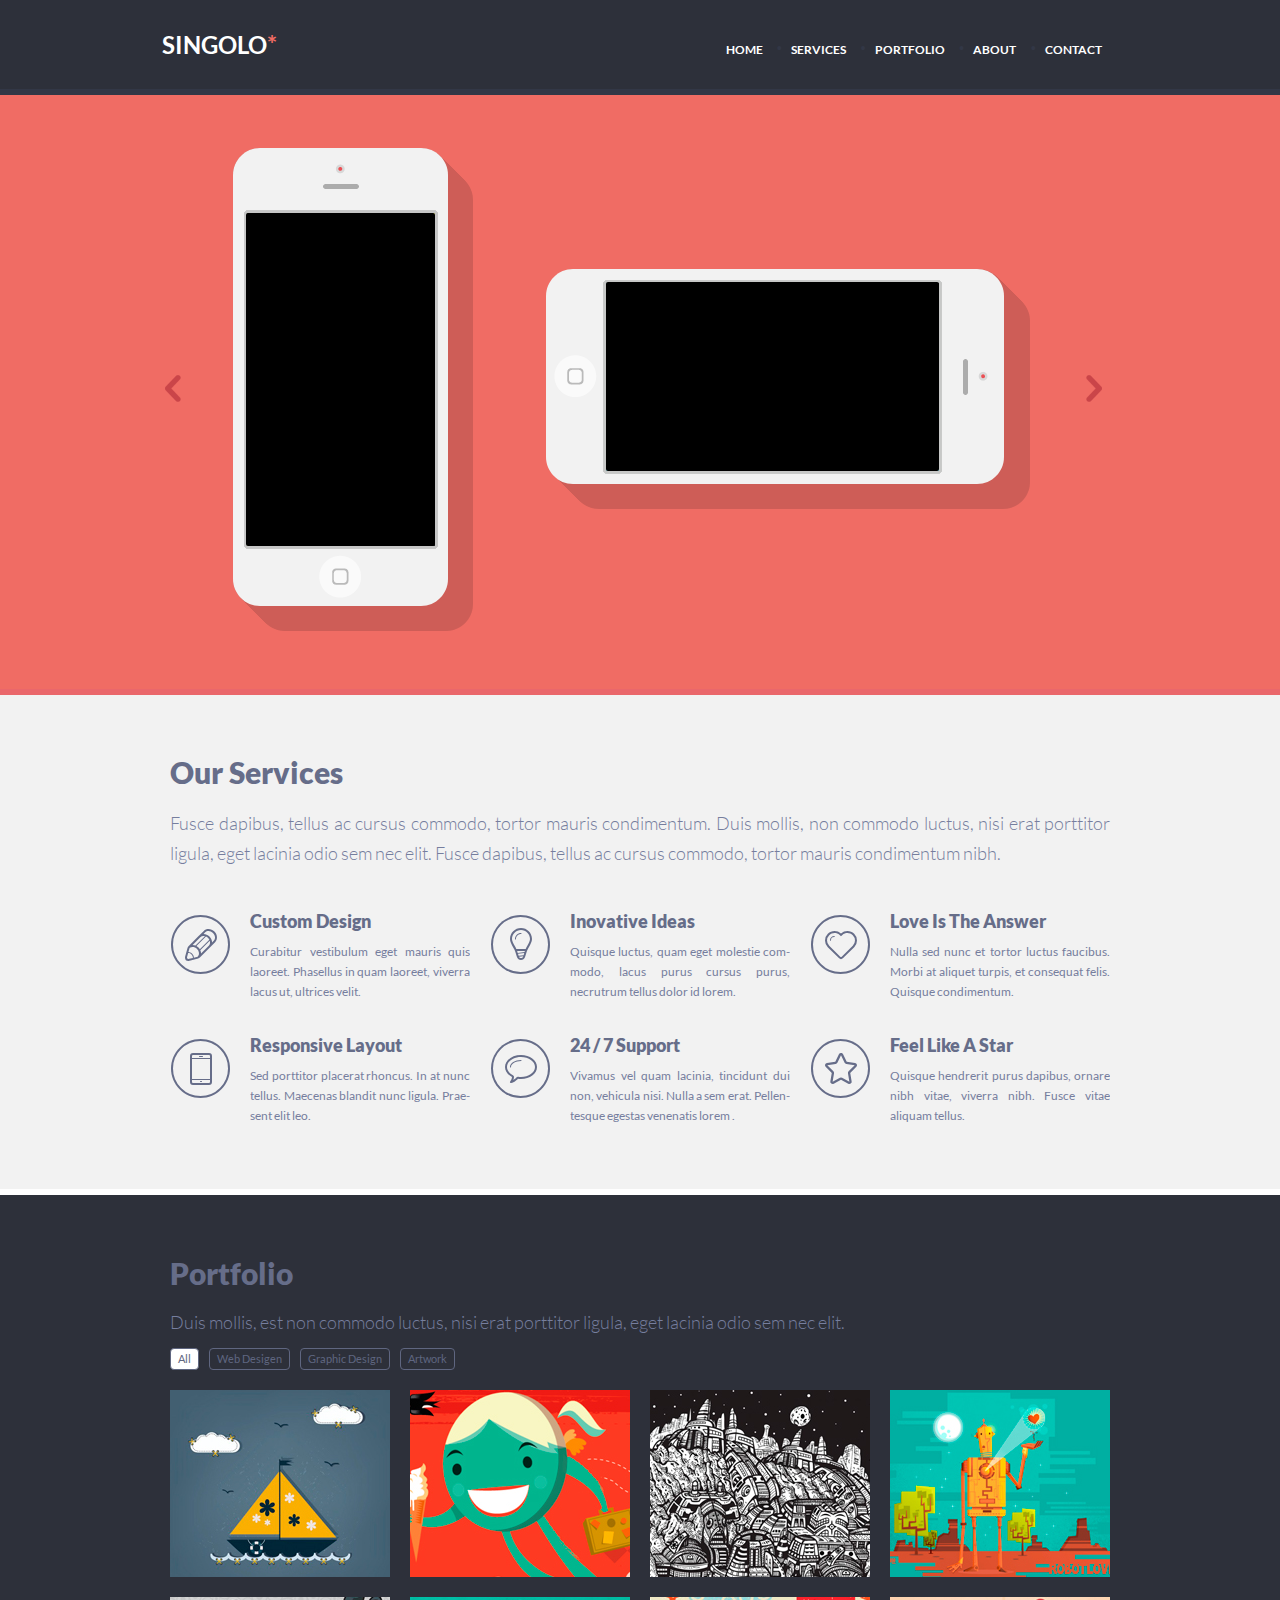
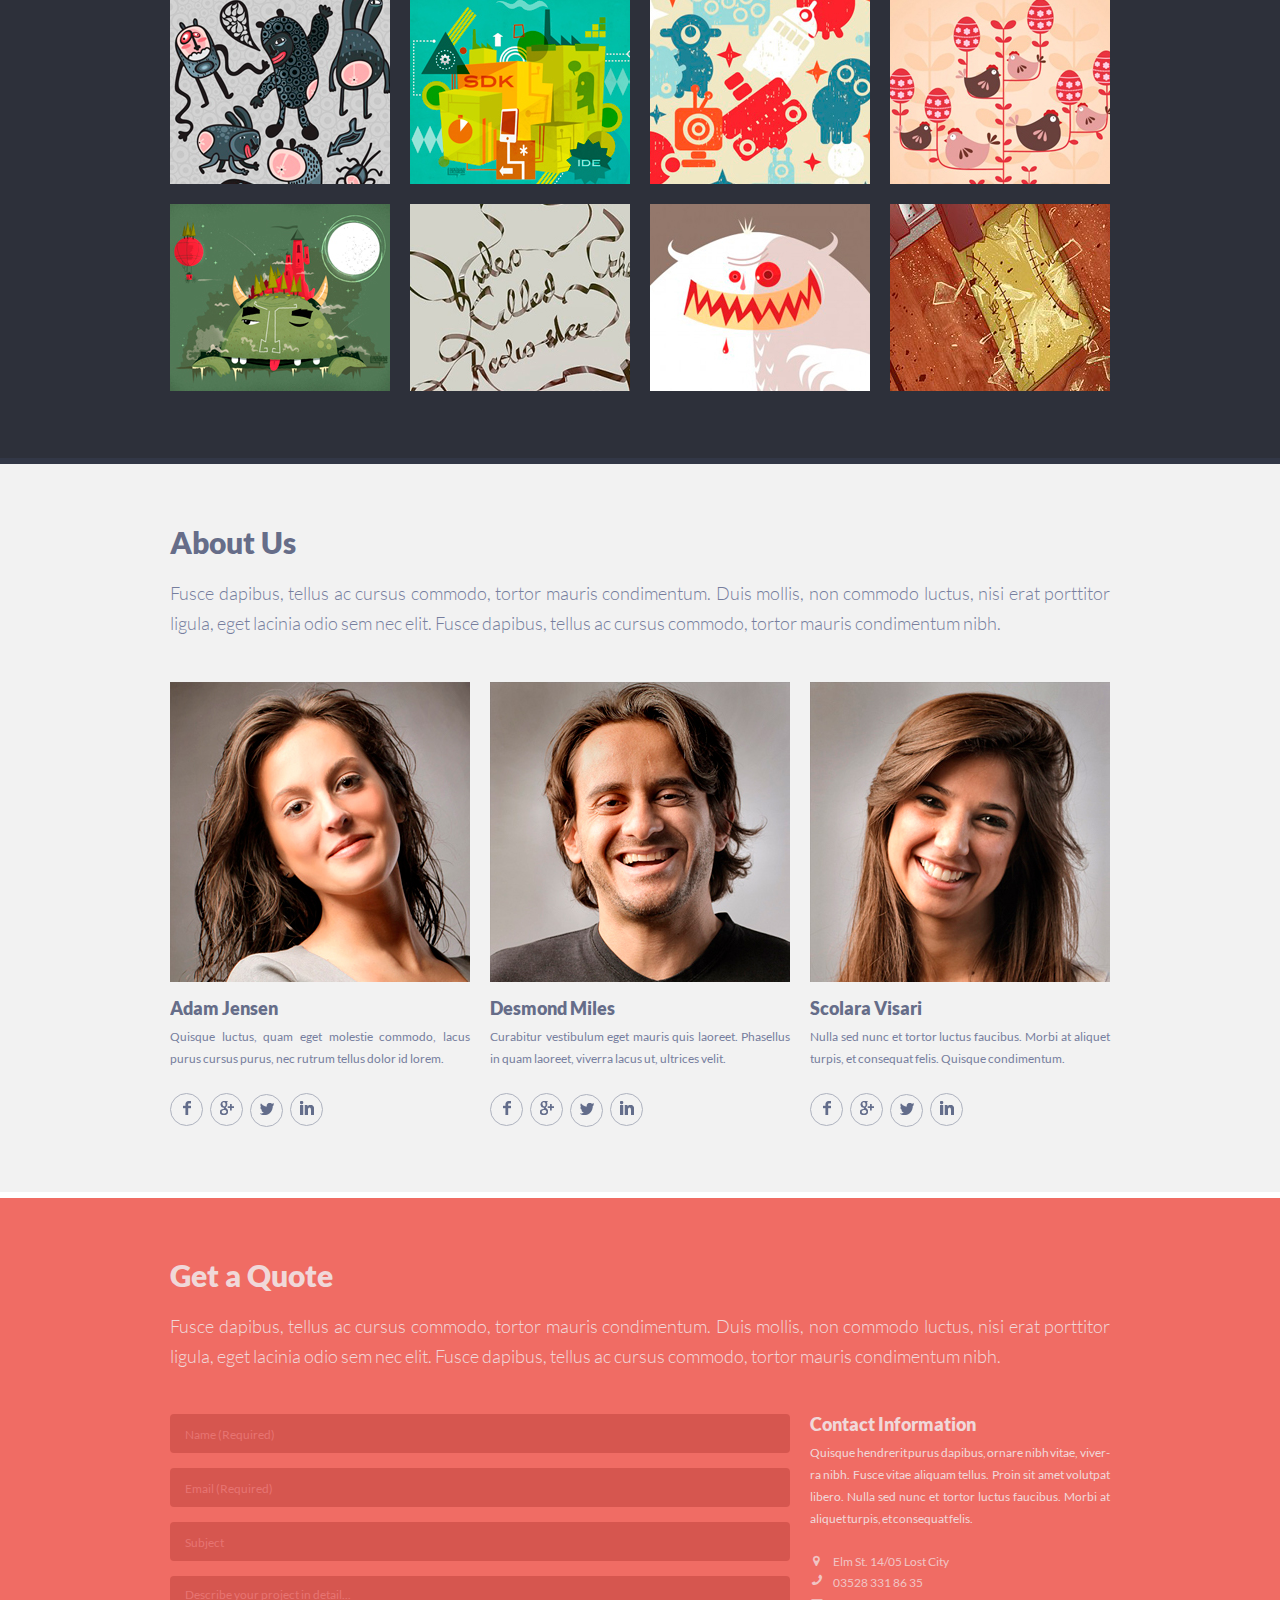
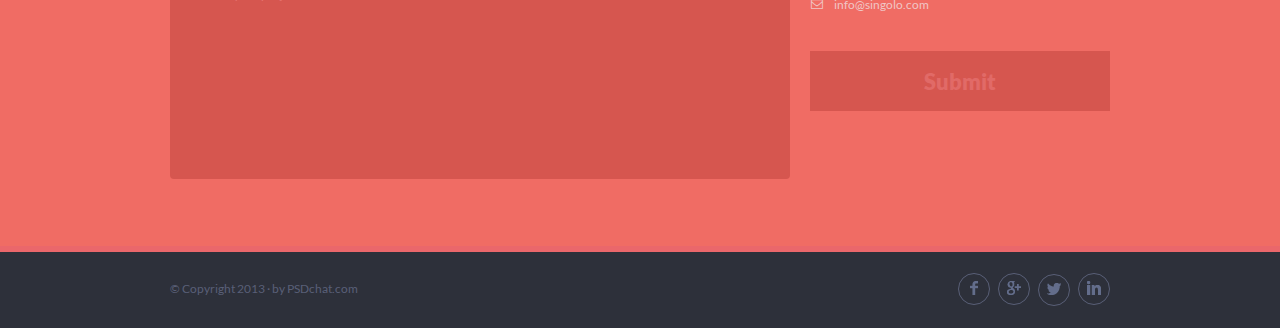
==== commit dd0b3db8: "feat: new file" ====
--- a/index.html
+++ b/index.html
@@ -79,9 +79,10 @@
         </div>
         
         <!-- --------------------------------------------------------------------------------------------------------------------------------------------------------------------- -->
+        <a class="anchor" id="Iservices"></a>
         <div class="services"  >
             <div class="container">
-                <a class="anchor" id="Iservices"></a>
+                
                 <h2 class="about-heading" ><a >Our Services</a></h2>
                 <p class="about-paragraph">Fusce dapibus, tellus ac cursus commodo, tortor mauris condimentum. Duis
                     mollis, non
@@ -199,8 +200,9 @@
             </div>
         </div>
         <!-- --------------------------------------------------------------------------------------------------------------------------------------------------------------------- -->
-        <div  class="about">
-            <a class="anchor" id="Iabout"></a>
+       <a class="anchor" id="Iabout"></a> 
+       <div  class="about">
+            
             <div class="container">
                 <div class="intro">
                     <div class="first-intro">
@@ -291,7 +293,8 @@
             </div>
         </div>
         <!-- --------------------------------------------------------------------------------------------------------------------------------------------------------------------- -->
-         <div id="message-block"class="hidden">
+        <a class="anchor" id="Iform"></a>  
+        <div id="message-block"class="hidden">
                 <div id="message">
                     <p class="ramka">Письмо отправлено!!!</p>
                     <p class="ramka" id="result-subject"> </p>
@@ -315,7 +318,7 @@
                     </div>
                 </div>
 
-                <form action="" method="post" onsubmit="return false">
+                <form action="" method="post" >
                     <div class="feald-and-contact">
                         <div class="field">
                             <div class="field-left">
@@ -325,7 +328,7 @@
                                 <textarea id='describe'  maxlength="900" name="comment" placeholder="Describe your project in detail..."></textarea>
                             </div>
                         </div>
-                        <div class="contact-information" id="Iform">
+                        <div class="contact-information">
                             <div class="contact-name">
                                 <h3> Contact Information</h3>
                             </div>
--- a/style.css
+++ b/style.css
@@ -298,6 +298,9 @@
   font-family: "Lato", sans-serif;
   font-weight: 400;
   text-align: justify;
+  overflow: hidden;
+  text-overflow: ellipsis;
+  max-height: 60px;
 }
 /* singolo2 */
 .container{
@@ -415,6 +418,10 @@
   line-height: 24px;
   margin: 14px 0px 10px;
   color: #666d89;
+  overflow: hidden;
+  text-overflow: ellipsis;
+  max-height: 24px;
+
 }
 .photo-text p{
   font-family:'Lato', sans-serif;
@@ -701,9 +708,8 @@
  max-width: 100%;
  color:#f0c5c4;
  font-family: "Lato", sans-serif;
-  font-weight: 600;
-}
- #result-describe{
-   width: 600px;
- }
-
+ overflow: hidden;
+ text-overflow: ellipsis;
+}
+
+
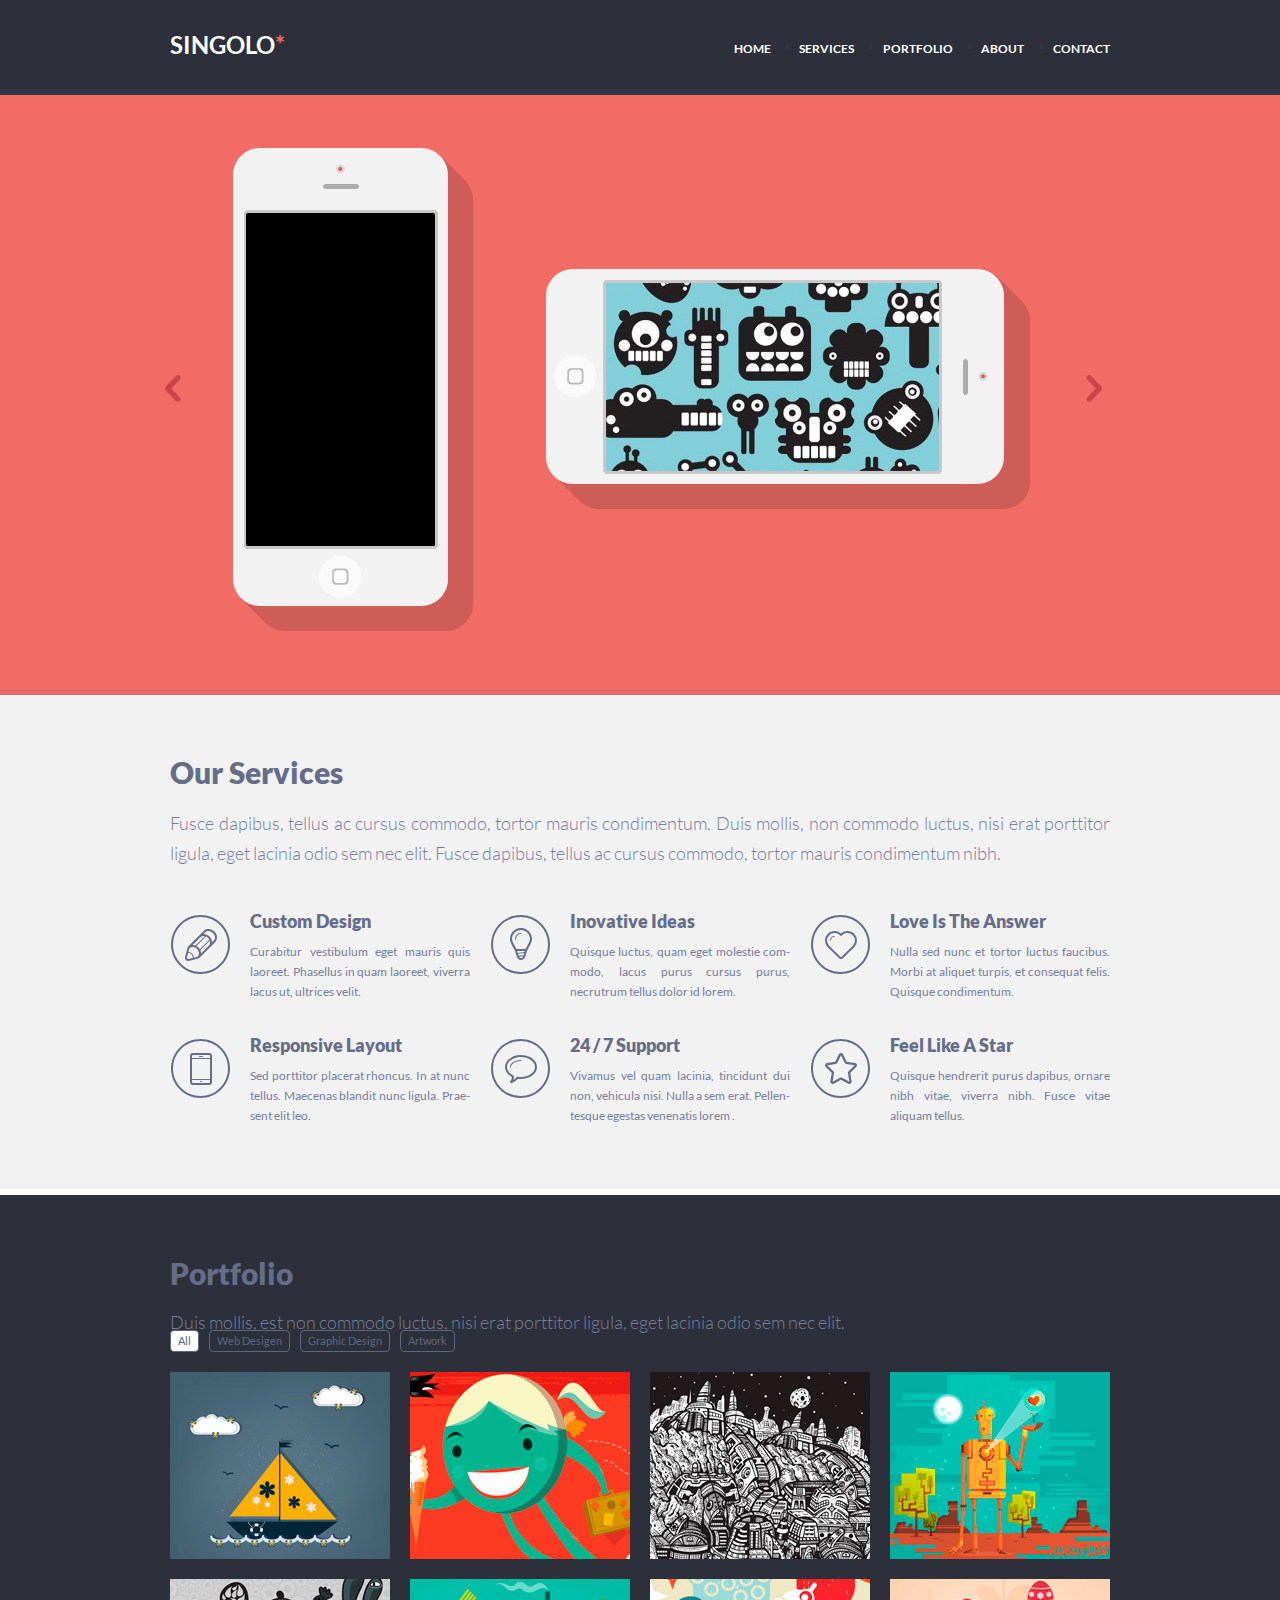
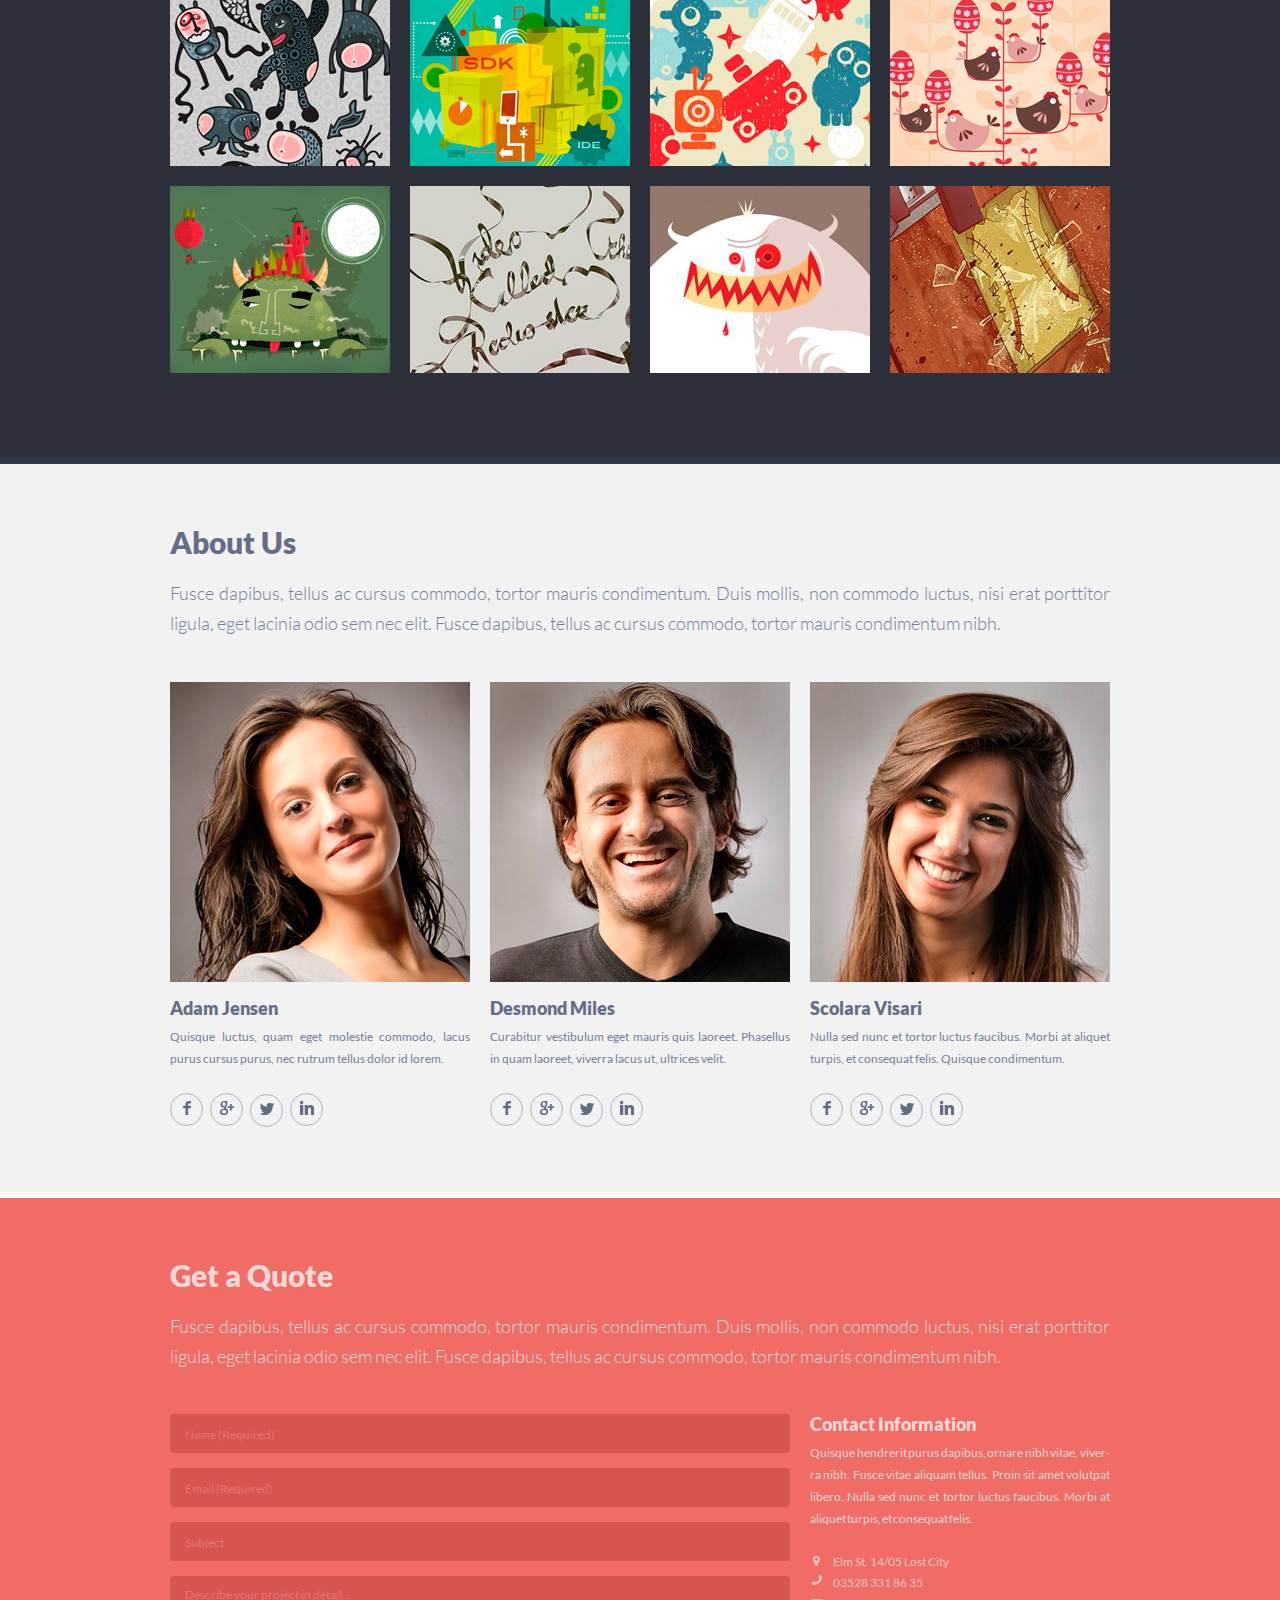
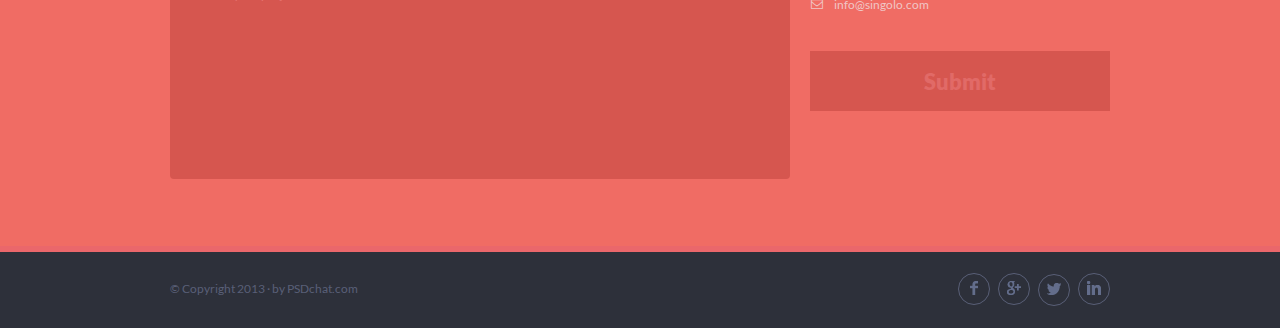
==== commit f1c7414e: "new : add width 786px" ====
--- a/index.html
+++ b/index.html
@@ -40,41 +40,42 @@
     <!-- --------------------------------------------------------------------------------------------------------------------------------------------------------------------- -->
     <main>
         <a class="anchor" id="MenuHome"></a>
-        <div class="slider">
-            
-            <div class="slider__container">
-
-			<ul class="slider__list" style="width: 300vw; left: 0vw; transition: left 1s ease-in-out 0s;">
-
-                <li class='slider__item' style="background-color: #F06C64">
-                    <div class="slider-item-content">
-                        <div class="slider-img-vertical">
-                            <div class="phone-off-vertical"></div>
-                            <img src="assets/arrow-and-phone/iPhone_Vertical.png" alt="#">
-                        </div>
-                        <div class="slider-img-horizontal">
-                        	<div class="phone-off-horizontal"></div>
-                            <img src="assets/arrow-and-phone/iPhone_Horizontal.png" alt="#">
-                        </div>
-                    </div>
-                </li>
-
-                <li class='slider__item' style="background-color: #648BF0">
-                    <div class="sliders-img-vertical">
-                        <img src="assets/arrow-and-phone/Sliders.png" alt="#"> 
-                    </div>
-                </li>
-
-            </ul>
-            <div class="slider-btns">
-                <button class='slider__arrow slider__arrow--prev' id='prev_slide'>
-                    <img src="assets/arrow-and-phone/arrow-left.png" alt="#">
-                </button>
-                <button class='slider__arrow slider__arrow--next' id='next_slide'>
-                    <img src="assets/arrow-and-phone/arrow-right.png" alt="#">
-                </button>
-            </div>
-            </div>  
+            <div class="slider">
+   
+                <div class="slider__container">
+        
+                    <ul class="slider__list" style="width: 300vw; left: 0vw; transition: left 1s ease-in-out 0s;">
+        
+                    <li class='slider__item' style="background-color: #F06C64">
+                        <div class="slider-item-content">
+                            <div class="slider-img-vertical">
+                                <div class="phone-off-vertical" style='background:rgba(0,0,0,1.0);'></div>
+                                <img src="assets/arrow-and-phone/iPhone_Vertical.png" alt="#">
+                            </div>
+                            <div class="slider-img-horizontal">
+                                <div class="phone-off-horizontal" style='background:rgba(0,0,0,0.0);'></div>
+                                <img src="assets/arrow-and-phone/iPhone_Horizontal.png" alt="#">
+                            </div>
+                        </div>
+                    </li>
+        
+                    <li class='slider__item' style="background-color: #648BF0">
+                        <div class="sliders-img-vertical">
+                            <img src="assets/arrow-and-phone/Sliders.png" alt="#"> 
+                        </div>
+                    </li>
+        
+                </ul>
+                <div class="slider-btns">
+                    <button class='slider__arrow slider__arrow--prev' id='prev_slide'>
+                        <img src="assets/arrow-and-phone/arrow-left.png" alt="#">
+                    </button>
+                    <button class='slider__arrow slider__arrow--next' id='next_slide'>
+                        <img src="assets/arrow-and-phone/arrow-right.png" alt="#">
+                    </button>
+                </div>
+                </div>  
+           
 		<div class="slider-border"></div>
         </div>
         
--- a/style.css
+++ b/style.css
@@ -1,34 +1,40 @@
-
 * {
   box-sizing: border-box;
 }
-html{
+
+html {
   scroll-behavior: smooth;
 }
- body {
+
+body {
   margin: 0;
 }
+
 /* JS */
 
-.activeBorder{
-  outline: 5px solid #F06C64 ;
-}
+.activeBorder {
+  outline: 5px solid #F06C64;
+}
+
 /* JS */
 
-a{
+a {
   text-decoration: none;
   display: inline-block;
 }
+
 ul,
-li{
-  list-style: none; 
+li {
+  list-style: none;
   margin: 0;
   padding: 0;
   display: inline-block;
 }
-.container{
-  max-width: 960px;
-margin:0 auto; 
+
+.container {
+  width: 100%;
+  width: 940px;
+  margin: 0 auto;
 }
 
 h1,
@@ -46,6 +52,7 @@
   top: -50px;
   visibility: hidden;
 }
+
 .header {
   width: 100vw;
   background-color: #2d303a;
@@ -58,7 +65,7 @@
   display: flex;
   flex-direction: row;
   justify-content: space-between;
-
+  
 }
 
 .header-logo h1 {
@@ -68,8 +75,9 @@
   font-family: "Lato", sans-serif;
   font-weight: 700;
   text-align: left;
-  margin: 44px -8px;
+  margin: 35px 28px;
   word-spacing: -5px;
+  
 }
 
 .header-logo h1 span {
@@ -80,46 +88,53 @@
 .logo-and-nav {
   display: flex;
   justify-content: space-between;
+  margin:9px -28px;
 }
 
 .nav-header {
   padding-top: 27px;
   padding-right: 8px;
-}
-
-.nav-header  ul,
-.nav-header  li {
-    display: inline-block;
-
-}
-
-.nav-header  li+li {
+  margin: -10px 20px;
+}
+
+.nav-header ul,
+.nav-header li {
+  display: inline-block;
+
+}
+
+.nav-header li+li {
   padding-left: 30px;
 }
 
-.header-menu-link{
-  font-family:'Lato', sans-serif;
+.header-menu-link {
+  font-family: 'Lato', sans-serif;
   font-weight: 700;
   font-size: 12px;
   line-height: 12px;
-  color:#fff;
-}
-.header-menu-link.active{
-color:coral;
-cursor: default;
-}
-.header-menu-link:not(.active):hover{
-color:#f06c64;
-}
-.nav-header p{
+  color: #fff;
+}
+
+.header-menu-link.active {
+  color: coral;
+  cursor: default;
+}
+
+.header-menu-link:not(.active):hover {
+  color: #f06c64;
+}
+
+.nav-header p {
   display: inline-block;
-  color:#323746;
+  color: #323746;
   line-height: 12px;
 }
-.nav-header  li+p{
+
+.nav-header li+p {
   margin-right: 5px;
   margin-left: 10px;
 }
+
 .position {
   position: relative;
 }
@@ -128,7 +143,8 @@
 .slider{
   position: relative;
   width: 100vw;
-padding-top: 95px;
+  padding-top: 95px;
+  overflow:hidden;
 }
 .slider__container{
   position: relative;
@@ -136,7 +152,9 @@
   height: 594px;
   overflow:hidden;
 }
-
+section{
+  overflow:hidden;
+}
 .slider__list{
   position: absolute;
   top: 0;
@@ -150,6 +168,7 @@
   padding: 0;
   width: 100vw;
   height: 594px;
+  background-color: gold;
 }
 .slider-btns{
   position: absolute;
@@ -192,10 +211,10 @@
   width: 189px;
   margin-top: 65px;
   margin-left: 13px;
-  background:rgba(0,0,0,1.0);
+  
   cursor: pointer;
   border-radius: 2px;
- 
+  z-index: 4;
 }
 .slider-img-horizontal{
   padding-top: 174px;
@@ -210,7 +229,7 @@
   background:rgba(0,0,0,1.0);
   cursor: pointer;
   border-radius: 2px;
-  z-index: 100;
+  z-index: 4;
 }
 
 .sliders-img-vertical{
@@ -219,12 +238,13 @@
   margin:0 auto; 
 }
 
-
 .slider-border{
    height: 6px;
    background-color:#ea676b;
    width: 100vw;
 }
+
+
 /* //////////////////////////// */
 .services {
   width: 100%;
@@ -248,7 +268,6 @@
 }
 
 .about-paragraph {
-  width: 940px;
   height: 57px;
   font-size: 18px;
   line-height: 30px;
@@ -272,6 +291,7 @@
   float: left;
   margin: 3px 1px;
 }
+
 .about-all-list {
   display: flex;
   display: inline-block;
@@ -302,117 +322,126 @@
   text-overflow: ellipsis;
   max-height: 60px;
 }
+
 /* singolo2 */
-.container{
-  width: 100%;
-  max-width: 940px;
-  margin: 0  auto ; 
-}
-
-.header-singolo2{
+
+
+.header-singolo2 {
   width: 100%;
   min-height: 869px;
   background-color: #2d303a;
-  border-bottom:solid 6px #323746;
-} 
-.logo{
+  border-bottom: solid 6px #323746;
+}
+
+.logo {
   font-size: 30px;
   line-height: 18px;
   text-align: left;
   padding-top: 69px;
-  font-family:'Lato', sans-serif;
+  font-family: 'Lato', sans-serif;
   font-weight: 900;
   color: #666d89;
 }
-.portfolio-button{
-	margin-bottom: 20px;
-  display:inline-block;
-}
-.portfolio-button button{
-	font-family:'Lato', sans-serif;
-    font-weight: 400;
-    color:#5f6680;
-    border:solid 1px #5f6680;
-    padding: 0px 7px;
-    font-size: 11px;
-    line-height: 20px;
-    border-radius: 4px;
-    margin-right: 6px;
-    background-color: transparent;
-    outline:none;
-}
-.portfolio-button button:not(.active-btn):hover{
-    color:#fff;
-    border:solid 1px #fff;
-    cursor:pointer;
-}
-.portfolio-button button.active-btn{
-    background-color: #fff;
-    cursor: default;
-
-}
-
-.intro{
-  text-align: left;       
-}
-.first-intro h2{
+
+.portfolio-button {
+  margin-bottom: 20px;
+  display: inline-block;
+}
+
+.portfolio-button button {
+  font-family: 'Lato', sans-serif;
+  font-weight: 400;
+  color: #5f6680;
+  border: solid 1px #5f6680;
+  padding: 0px 7px;
+  font-size: 11px;
+  line-height: 20px;
+  border-radius: 4px;
+  margin-right: 6px;
+  background-color: transparent;
+  outline: none;
+}
+
+.portfolio-button button:not(.active-btn):hover {
+  color: #fff;
+  border: solid 1px #fff;
+  cursor: pointer;
+}
+
+.portfolio-button button.active-btn {
+  background-color: #fff;
+  cursor: default;
+
+}
+
+.intro {
+  text-align: left;
+}
+
+.first-intro h2 {
   font-size: 30px;
   line-height: 22px;
   font-family: "Lato", sans-serif;
   font-weight: 900;
   padding-top: 67px;
-  text-align :justify;
+  text-align: justify;
   color: #666d89;
 }
-.about-photo{
+
+.about-photo {
   display: flex;
   max-width: 300px;
   flex-direction: column;
 }
-.second-intro p{
-  width: 940px;
+
+.second-intro p {
   height: 57px;
   font-size: 18px;
-line-height: 30px;
-font-family: "Lato", sans-serif;
-font-weight: 300;
-margin-top: 25px;
-text-align :justify;
-color: #767e9e;
-}
-.first-text {
+  line-height: 30px;
+  font-family: "Lato", sans-serif;
+  font-weight: 300;
+  margin-top: 25px;
+  text-align: justify;
+  color: #767e9e;
+}
+
+.first-text p{
   font-size: 18px;
   padding-top: 13px;
-  margin-bottom: -5px;
-  font-family:'Lato', sans-serif;
+  font-family: 'Lato', sans-serif;
   font-weight: 300;
-  text-align :justify;
+  text-align: justify;
   line-height: 19px;
   margin-bottom: -2px;
   color: #767e9e;
 
 }
-.image-group{
+
+.image-group {
   display: flex;
   flex-wrap: wrap;
   justify-content: space-between;
   margin-bottom: 60px;
 
 }
-.image-group:nth-child(n+13){
+
+.image-group:nth-child(n+13) {
   display: none;
 }
-.image-marg{
-margin-bottom: 20px;
-}
-.three-photo{
-display: flex; 
-justify-content: space-between;  
-margin-top: 47px;
-flex-flow:row wrap;
-}
-.photo-name h3{
-  font-family:'Lato', sans-serif;
+
+.image-marg {
+  margin-bottom: 20px;
+}
+
+.three-photo {
+  display: flex;
+  justify-content: space-between;
+  margin-top: 47px;
+  flex-flow: row wrap;
+}
+
+.photo-name h3 {
+  font-family: 'Lato', sans-serif;
   font-weight: 900;
   font-size: 18px;
   line-height: 24px;
@@ -423,8 +452,9 @@
   max-height: 24px;
 
 }
-.photo-text p{
-  font-family:'Lato', sans-serif;
+
+.photo-text p {
+  font-family: 'Lato', sans-serif;
   font-weight: 400;
   font-size: 12px;
   line-height: 22px;
@@ -433,55 +463,61 @@
   margin-bottom: 23px;
   color: #767e9e;
 }
-.services-border{
+
+.services-border {
   height: 6px;
-  background-color:#fff;
-}	
-.portfolio-items{
-max-height: 620px;
-display:flex;
-flex-wrap:wrap;
-justify-content: space-between;
-}
-.about{
+  background-color: #fff;
+}
+
+.portfolio-items {
+  max-height: 620px;
+  display: flex;
+  flex-wrap: wrap;
+  justify-content: space-between;
+}
+
+.about {
   width: 100%;
   height: 734px;
   background-color: #f2f2f2;
-  border-bottom:solid 6px #ffffff;
-}
-.about-btn-box button{
-width: 33px;
-height: 33px;
-border: solid 1px #aeb2bf;
-border-radius: 17px;
-margin-right: 3px;
+  border-bottom: solid 6px #ffffff;
+}
+
+.about-btn-box button {
+  width: 33px;
+  height: 33px;
+  border: solid 1px #aeb2bf;
+  border-radius: 17px;
+  margin-right: 3px;
   background-color: transparent;
   outline: none;
   cursor: pointer;
 }
+
 /* singolo3 */
 
-.quote{
+.quote {
   width: 100%;
   height: 654px;
   background-color: #f06c64;
   border-bottom: solid 6px #ea676b;
 }
 
-.quote-text{
+.quote-text {
   padding-top: 68px;
 }
-.quote-first-name h2{
+
+.quote-first-name h2 {
   font-size: 30px;
-line-height: 18px;
-color: #f0d8d9;
-font-family: "Lato";
-font-weight: 900;
-text-align: left;
-margin-bottom: 27px;
-}
- .quote-second-text p{
-  width: 940px;
+  line-height: 18px;
+  color: #f0d8d9;
+  font-family: "Lato";
+  font-weight: 900;
+  text-align: left;
+  margin-bottom: 27px;
+}
+
+.quote-second-text p {
   height: 57px;
   font-size: 18px;
   line-height: 30px;
@@ -490,19 +526,23 @@
   font-weight: 300;
   text-align: left;
   text-align: justify;
- }
- .feald-and-contact{
-   display: flex;
+}
+
+.feald-and-contact {
+  display: flex;
   justify-content: space-between;
- }
- .field{
-   max-width: 640px;
- }
- .contact-information{
-max-width: 300px;
-width: 100%;
- }
- .contact-name h3{
+}
+
+.field {
+  max-width: 640px;
+}
+
+.contact-information {
+  max-width: 300px;
+  width: 100%;
+}
+
+.contact-name h3 {
   font-size: 18px;
   line-height: 18px;
   color: #f0d8d9;
@@ -510,8 +550,9 @@
   font-weight: 900;
   text-align: left;
   margin-top: 29px;
- }
- .contact-text p{
+}
+
+.contact-text p {
   width: 300px;
   height: 175px;
   font-size: 12px;
@@ -522,194 +563,368 @@
   text-align: left;
   text-align: justify;
   margin-top: 9px;
-    word-spacing: -1px;
-    margin-bottom: -82px;
- }
+  word-spacing: -1px;
+  margin-bottom: -82px;
+}
 
 /*  */
- .contact-emblem{
+.contact-emblem {
   height: 100px;
 }
-.contact-emblem a{
-  font-family:'Lato', sans-serif;
-    font-weight: 400;
-    font-size: 12px;
-    line-height: 21px;
-    color:#f0c5c4;
-}
-.contact-emblem a:before{
+
+.contact-emblem a {
+  font-family: 'Lato', sans-serif;
+  font-weight: 400;
+  font-size: 12px;
+  line-height: 21px;
+  color: #f0c5c4;
+}
+
+.contact-emblem a:before {
   font-family: 'icomoon';
   content: "\f041";
-  position:relative;
+  position: relative;
   right: 13px;
-  padding-left:16px;
-}
-.contact-emblem .link-phone a:before{
+  padding-left: 16px;
+}
+
+.contact-emblem .link-phone a:before {
   font-family: 'icomoon';
   content: "\f095";
   right: 10px;
-    padding-left:13px;
-    display: inline-block;
-    top:5px;
-    left:-4px;
-    transform: rotate(270deg);
-    font-size: 13px;
-}
-.contact-emblem .link-email a:before{
+  padding-left: 13px;
+  display: inline-block;
+  top: 5px;
+  left: -4px;
+  transform: rotate(270deg);
+  font-size: 13px;
+}
+
+.contact-emblem .link-email a:before {
   font-family: 'icomoon';
   content: "\f003";
-  position:relative;
+  position: relative;
   right: 11px;
-    padding-left:12px;
-    line-height: 20px;
-}
-.link-phone{
-  margin-top:-17px;
-}
-.link-email{
+  padding-left: 12px;
+  line-height: 20px;
+}
+
+.link-phone {
+  margin-top: -17px;
+}
+
+.link-email {
   margin-top: -15px;
 }
+
 /*  */
-.contact-information button{
+.contact-information button {
   height: 60px;
   width: 100%;
   background-color: #d6564f;
-  border:none;
+  border: none;
   outline: none;
-  color:#e16a67;
-  font-family:'Lato', sans-serif;
+  color: #e16a67;
+  font-family: 'Lato', sans-serif;
   font-weight: 900;
   font-size: 22px;
 }
-.contact-information button:hover{
-  color:#f0c5c4;
-  border:solid 3px #f0c5c4;
+
+.contact-information button:hover {
+  color: #f0c5c4;
+  border: solid 3px #f0c5c4;
   cursor: pointer;
 }
+
 /*  */
-.field-left{
+.field-left {
   max-width: 620px;
   width: 100%;
   margin-top: 28px;
 }
-.field-left input{
-width: 100%;
-height: 39px;
-background-color:#d6564f;
-border:none;
-border-radius: 4px;
-margin-bottom: 15px;
-padding: 0px 15px;
-outline:none;
-  color:#f0c5c4;
-  font-family:'Lato', sans-serif;
+
+.field-left input {
+  width: 100%;
+  height: 39px;
+  background-color: #d6564f;
+  border: none;
+  border-radius: 4px;
+  margin-bottom: 15px;
+  padding: 0px 15px;
+  outline: none;
+  color: #f0c5c4;
+  font-family: 'Lato', sans-serif;
   font-weight: 400;
   font-size: 14px;
 }
-.field-left input::-webkit-input-placeholder{
-  font-family:'Lato', sans-serif;
+
+.field-left input::-webkit-input-placeholder {
+  font-family: 'Lato', sans-serif;
   font-weight: 400;
   font-size: 12px;
   line-height: 22px;
-  color:#e77472;
-
-}
-
-.field-left textarea{
+  color: #e77472;
+
+}
+
+.field-left textarea {
   width: 100%;
   height: 203px;
-  background-color:#d6564f;
-  border:none;
+  background-color: #d6564f;
+  border: none;
   border-radius: 4px;
   padding: 8px 15px;
-  resize:none;
-  outline:none;
-  color:#f0c5c4;
-  font-family:'Lato', sans-serif;
+  resize: none;
+  outline: none;
+  color: #f0c5c4;
+  font-family: 'Lato', sans-serif;
   font-weight: 400;
   font-size: 14px;
   overflow: hidden;
-    
-}
-.field-left textarea::-webkit-input-placeholder{
-    font-family:'Lato', sans-serif;
-    font-weight: 400; 
-    font-size: 12px;
-    line-height: 22px;
-    color:#e77472;
-}
+
+}
+
+.field-left textarea::-webkit-input-placeholder {
+  font-family: 'Lato', sans-serif;
+  font-weight: 400;
+  font-size: 12px;
+  line-height: 22px;
+  color: #e77472;
+}
+
 /*  */
-.footer{
+.footer {
   width: 100%;
   height: 76px;
   background-color: #2d303a;
 }
-.footer-box{
+
+.footer-box {
   display: flex;
   justify-content: space-between;
 }
+
 .footer-text p {
-  font-family:'Lato', sans-serif;
+  font-family: 'Lato', sans-serif;
   font-weight: 400;
   font-size: 12px;
   line-height: 12px;
-  color:#595f77;
+  color: #595f77;
   margin-top: 31px;
 }
-.footer-btn-box button{
-    width: 32px;
-    height: 32px;
-    border: solid 1px #595f77;
-    border-radius: 17px;
-    margin-left: 4px;
-    background-color: transparent;
-    margin-top: 21px;
-    cursor: pointer;
-    outline: none;
-}
-
-#close-btn{
-  padding:10px;
-  color:#f0c5c4;
+
+.footer-btn-box button {
+  width: 32px;
+  height: 32px;
+  border: solid 1px #595f77;
+  border-radius: 17px;
+  margin-left: 4px;
+  background-color: transparent;
+  margin-top: 21px;
+  cursor: pointer;
+  outline: none;
+}
+
+#close-btn {
+  padding: 10px;
+  color: #f0c5c4;
   width: 100%;
   text-align: center;
 }
-#close-btn:hover{
-  color:#f0c5c4;
-    outline:solid 3px #f0c5c4;
-    cursor: pointer;
-}
-#message-block{
-  
+
+#close-btn:hover {
+  color: #f0c5c4;
+  outline: solid 3px #f0c5c4;
+  cursor: pointer;
+}
+
+#message-block {
+
   position: absolute;
-  left:0;
+  left: 0;
   width: 100vw;
   height: 100vh;
   background: #0008;
   display: block;
 }
-#message-block.hidden{
+
+#message-block.hidden {
   display: none;
 }
-#message{
- max-width: 70%;
+
+#message {
+  max-width: 70%;
   position: absolute;
   top: 50%;
-  transform: translate(-50%,-50%);
+  transform: translate(-50%, -50%);
   left: 50%;
-  border:solid 3px #f0c5c4;
+  border: solid 3px #f0c5c4;
   text-align: left;
   padding: 30px 50px;
-  background-color:#e77472;
+  background-color: #e77472;
   z-index: 200;
 }
 
-.ramka{
- max-width: 100%;
- color:#f0c5c4;
- font-family: "Lato", sans-serif;
- overflow: hidden;
- text-overflow: ellipsis;
-}
-
-
+.ramka {
+  max-width: 100%;
+  color: #f0c5c4;
+  font-family: "Lato", sans-serif;
+  overflow: hidden;
+  text-overflow: ellipsis;
+}
+
+/*  */
+@media (min-width: 768px) and (max-width: 1019px) {
+
+
+  .container {
+    width: 768px;
+    padding: 0 40px;
+  }
+  .logo-and-nav{
+    margin: 9px -27px;;
+  }
+
+  .slider__container{
+		height: 445px;
+	}
+	.slider__item{
+		height: 452px;
+	}
+	.slider-item-content{
+		max-width: 600px;
+        width: 100%;
+        height: 100%;
+	}
+	.slider-btns{
+		width: 711px;
+		margin-left: -350px;
+	}
+	.phone-off-vertical {
+        width: 143px;
+        height: 252px;
+        margin-top: 49px;
+        margin-left: 10px;
+        border-radius: 3px;
+    }
+	.phone-off-horizontal {
+        height: 143px;
+        width: 252px;
+        margin-top: 10px;
+        margin-left: 45px;
+        border-radius: 3px;
+    }
+	.slider-img-vertical {
+        padding-top: 47px;
+        padding-left: 0px;
+    }
+    .sliders-img-vertical{
+        width: 400px;
+        padding-top: 33px;
+    }
+    .slider-img-horizontal{
+        padding-top: 144px;
+        padding-left: 53px;
+    }
+
+
+
+  .services {
+    min-height: 675px;
+  }
+  .about-heading{
+    padding-top:49px;
+  }
+ .about-paragraph{
+  margin-bottom: 69px;
+ }
+.about-list{
+  margin: 0px 35px;
+}
+.about-all-list{
+  margin-left: -34px;
+  margin-bottom:44px;
+}
+  
+  .header-singolo2 {
+    min-height: 1102px;
+  }
+  .first-text p{
+    width: 656px;
+    word-spacing: 2px;
+    line-height: 29px;
+    margin-bottom: 14px;
+    margin-top: 13px;
+  }
+.portfolio-button{
+  margin-bottom: 28px;
+}
+.image-marg{
+  height: 183px;
+    width: 214px;
+}
+  .about {
+    height: 669px;
+  }
+  .about-photo{
+    margin: 0px 11px 0px 2px;
+  }
+.first-intro h2{
+  padding-top: 59px;
+}
+.three-photo{
+margin-top: 71px;
+    flex-flow: row;
+}    
+.image-photo{
+  height: 218px;
+  width: 221px;
+}
+.photo-name h3{
+  margin: 11px 0px 3px;
+}
+.photo-text p {
+  margin-bottom: 10px;
+}
+  .quote {
+    height: 631px; 
+  }
+
+.quote-text {
+    padding-top: 62px;
+}
+.quote-second-text{
+  margin-bottom: 31px;
+}
+.feald-and-contact{
+  
+margin: 0px -53px 0px 0px;
+}
+.contact-name h3{
+  margin: 28px 29px;
+}
+.contact-text p{
+  margin: -26px 29px;
+  width: 220px;
+}
+.contact-emblem{
+  margin: -49px 29px 18px;
+  line-height: 22px;
+}
+.field-left input{
+  margin-bottom: 11px;
+}
+.contact-information button {
+  margin: 0px 27px;
+}
+}
+
+
+@media (min-width: 320px) and (max-width: 767px) {
+
+  /* .container {
+    max-width: 767px;
+
+    padding: 0 40px;
+  } */
+}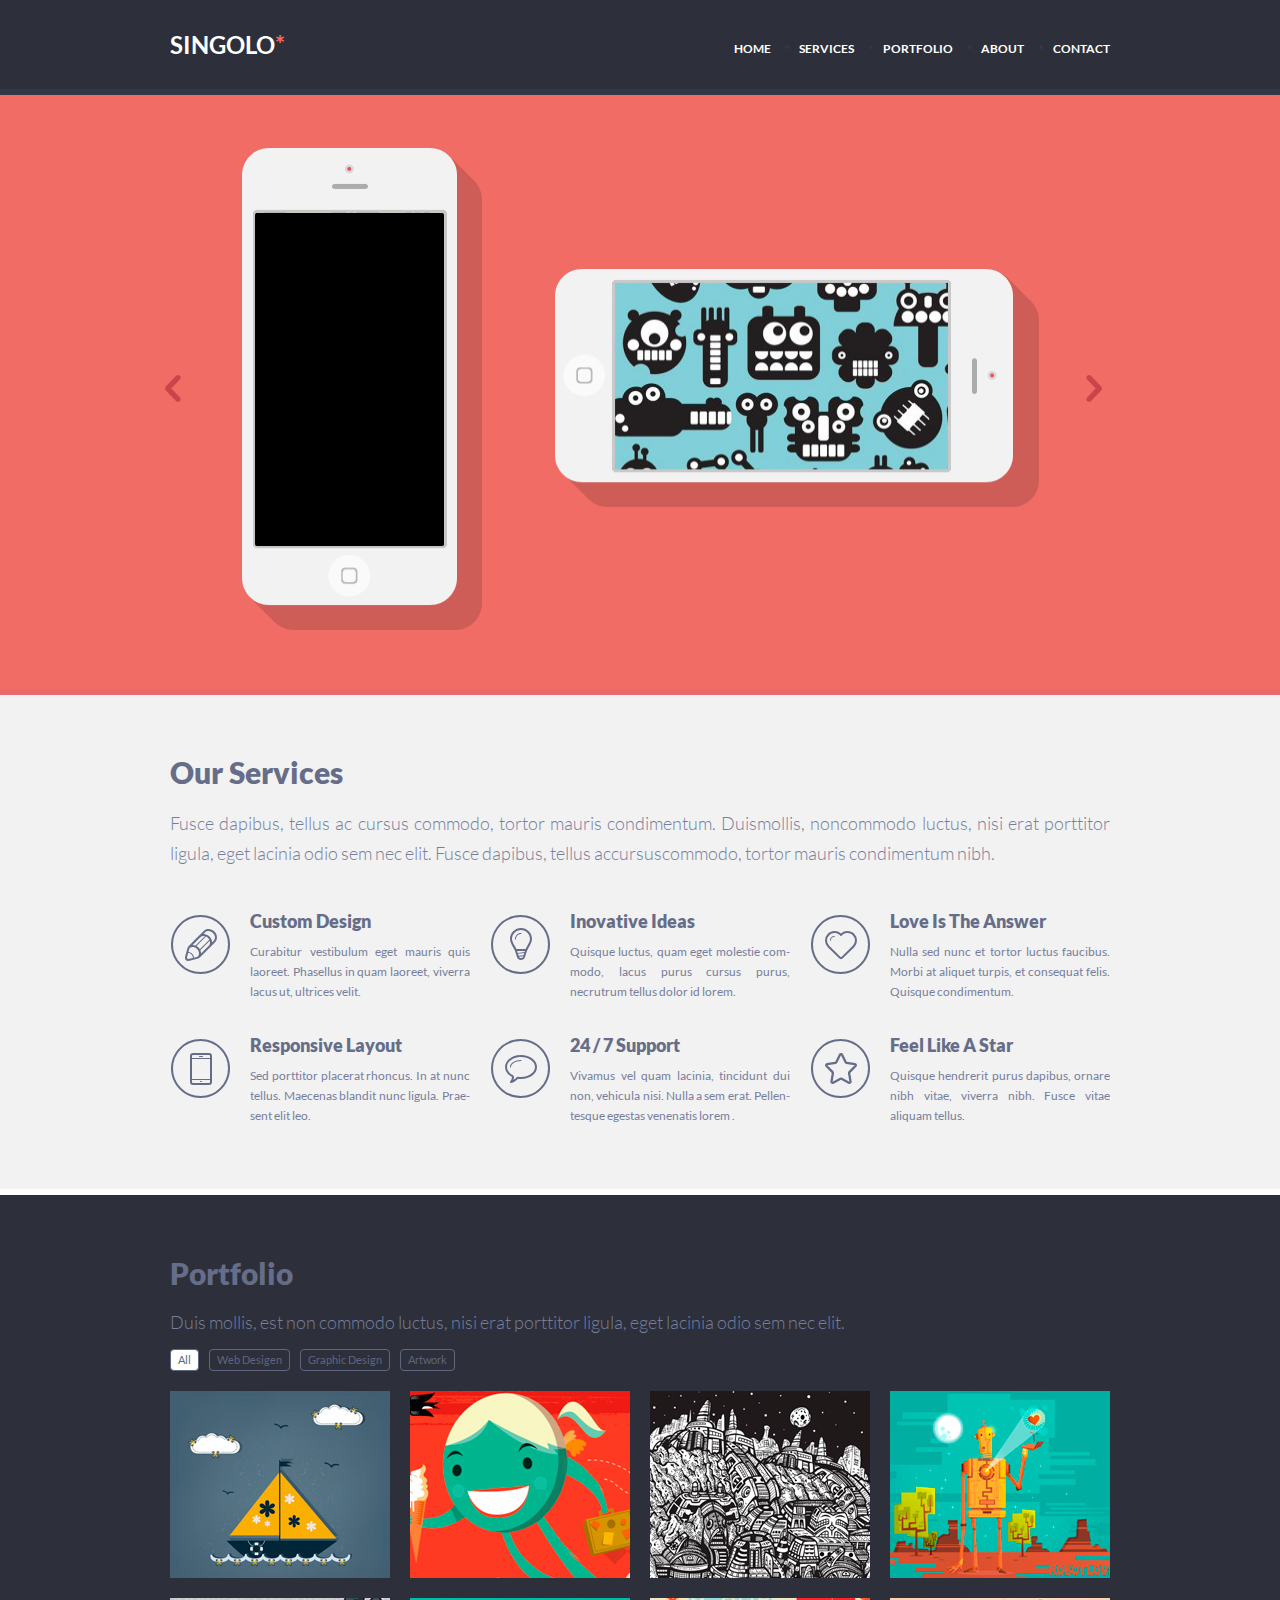
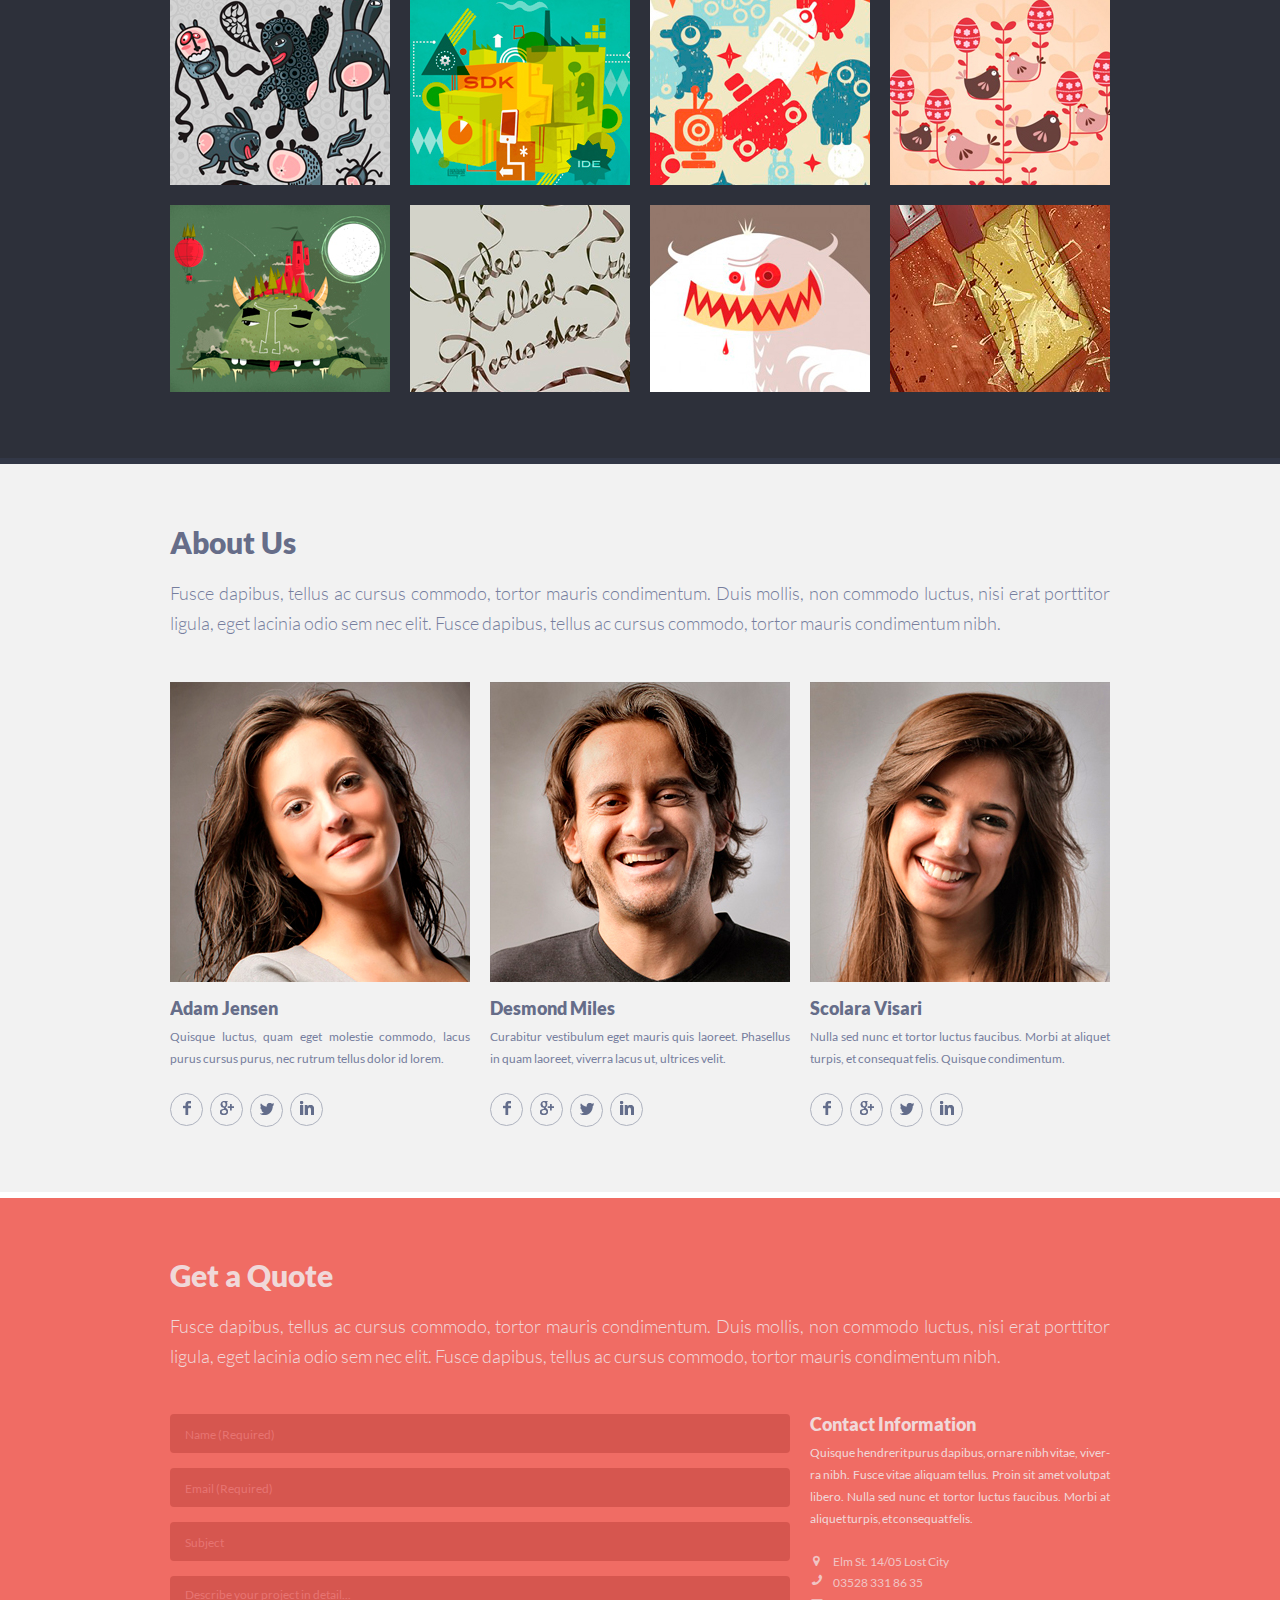
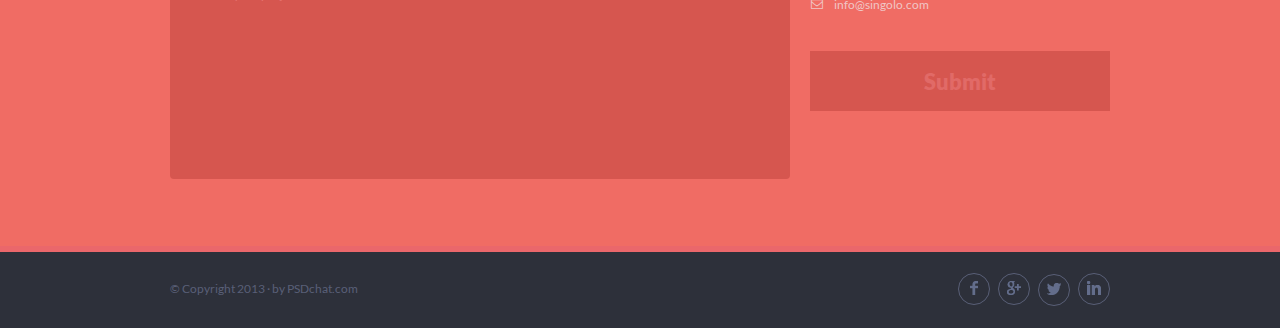
==== commit fe57f524: "fixed error" ====
--- a/index.html
+++ b/index.html
@@ -3,18 +3,21 @@
 
 <head>
     <meta charset="UTF-8">
+    <meta name="viewport" content="width=device-width, initial-scale=1">
     <link rel="stylesheet" href="assets/fonts/fonts.css">
     <link rel="stylesheet" href="assets/fonts/icomoon.css">
     <link rel="stylesheet" href="style.css">
+    <link rel="stylesheet" href="media.css">
 
     <title>SINGOLO*</title>
 
 </head>
 
 <body>
+
     <header>
         <div class="header">
-            
+
             <div class="container">
                 <div class="logo-and-nav">
                     <div class="header-logo">
@@ -22,49 +25,54 @@
                     </div>
                     <nav class="nav-header">
                         <ul id="Menu">
-                            <li><a class="header-menu-link" href="#MenuHome" >HOME</a></li>
+                            <li><a class="header-menu-link" href="#MenuHome">HOME</a></li>
                             <p>•</p>
-                            <li><a class="header-menu-link" href="#Iservices" >SERVICES</a></li>
+                            <li><a class="header-menu-link" href="#Iservices">SERVICES</a></li>
                             <p>•</p>
                             <li><a class="header-menu-link" href="#Iportfolio">PORTFOLIO</a></li>
                             <p>•</p>
-                            <li><a class="header-menu-link" href="#Iabout" >ABOUT</a></li>
+                            <li><a class="header-menu-link" href="#Iabout">ABOUT</a></li>
                             <p>•</p>
-                            <li><a class="header-menu-link" href="#Iform" >CONTACT</a></li>
+                            <li><a class="header-menu-link" href="#Iform">CONTACT</a></li>
                         </ul>
                     </nav>
-                </div>
-            </div>
-        </div>
+                    <button class="menu-btn">
+		            	<img src="assets/arrow-and-phone/Burger-menu-icon.png" alt="" style="transform:rotate(90deg);">
+		            </button>
+                </div>
+            </div>
+        </div>
+        <div class="header-border"></div>
     </header>
+    <div class="shadow-header-menu"></div>
     <!-- --------------------------------------------------------------------------------------------------------------------------------------------------------------------- -->
     <main>
         <a class="anchor" id="MenuHome"></a>
-            <div class="slider">
-   
-                <div class="slider__container">
-        
-                    <ul class="slider__list" style="width: 300vw; left: 0vw; transition: left 1s ease-in-out 0s;">
-        
+        <div class="slider">
+
+            <div class="slider__container">
+
+                <ul class="slider__list" style="width: 300vw; left: 0vw; transition: left 1s ease-in-out 0s;">
+
                     <li class='slider__item' style="background-color: #F06C64">
                         <div class="slider-item-content">
                             <div class="slider-img-vertical">
                                 <div class="phone-off-vertical" style='background:rgba(0,0,0,1.0);'></div>
-                                <img src="assets/arrow-and-phone/iPhone_Vertical.png" alt="#">
+                                <img class="telVer" src="assets/arrow-and-phone/iPhone_Vertical.png" alt="#">
                             </div>
                             <div class="slider-img-horizontal">
                                 <div class="phone-off-horizontal" style='background:rgba(0,0,0,0.0);'></div>
-                                <img src="assets/arrow-and-phone/iPhone_Horizontal.png" alt="#">
+                                <img class="telHor" src="assets/arrow-and-phone/iPhone_Horizontal.png" alt="#">
                             </div>
                         </div>
                     </li>
-        
+
                     <li class='slider__item' style="background-color: #648BF0">
                         <div class="sliders-img-vertical">
-                            <img src="assets/arrow-and-phone/Sliders.png" alt="#"> 
+                            <img class="secondImg" src="assets/arrow-and-phone/Sliders.png" alt="#">
                         </div>
                     </li>
-        
+
                 </ul>
                 <div class="slider-btns">
                     <button class='slider__arrow slider__arrow--prev' id='prev_slide'>
@@ -74,22 +82,18 @@
                         <img src="assets/arrow-and-phone/arrow-right.png" alt="#">
                     </button>
                 </div>
-                </div>  
-           
-		<div class="slider-border"></div>
-        </div>
-        
+            </div>
+
+            <div class="slider-border"></div>
+        </div>
+
         <!-- --------------------------------------------------------------------------------------------------------------------------------------------------------------------- -->
         <a class="anchor" id="Iservices"></a>
-        <div class="services"  >
+        <div class="services">
             <div class="container">
-                
-                <h2 class="about-heading" ><a >Our Services</a></h2>
-                <p class="about-paragraph">Fusce dapibus, tellus ac cursus commodo, tortor mauris condimentum. Duis
-                    mollis, non
-                    commodo luctus, nisi erat porttitor ligula, eget lacinia odio sem nec elit. Fusce dapibus, tellus ac
-                    cursus
-                    commodo, tortor mauris condimentum nibh.</p>
+
+                <h2 class="about-heading"><a>Our Services</a></h2>
+                <p class="about-paragraph">Fusce dapibus, tellus ac cursus commodo, tortor mauris condimentum. Duismollis, noncommodo luctus, nisi erat porttitor ligula, eget lacinia odio sem nec elit. Fusce dapibus, tellus accursuscommodo, tortor mauris condimentum nibh.</p>
                 <div class="about-list">
                     <div class="about-all-list">
                         <div class="about-name-list">
@@ -97,8 +101,7 @@
                             <h3>Custom Design</h3>
                         </div>
                         <div class="about-text-list">
-                            <p>Curabitur vestibulum eget mauris quis laoreet. Phasellus in quam laoreet,
-                                viverra lacus ut, ultrices velit.</p>
+                            <p>Curabitur vestibulum eget mauris quis laoreet. Phasellus in quam laoreet, viverra lacus ut, ultrices velit.</p>
                         </div>
                     </div>
                     <div class="about-all-list">
@@ -107,8 +110,7 @@
                             <h3>Inovative Ideas</h3>
                         </div>
                         <div class="about-text-list">
-                            <p>Quisque luctus, quam eget molestie com&shymodo, lacus purus cursus purus,
-                                necrutrum tellus dolor id lorem.</p>
+                            <p>Quisque luctus, quam eget molestie com&shymodo, lacus purus cursus purus, necrutrum tellus dolor id lorem.</p>
                         </div>
                     </div>
                     <div class="about-all-list">
@@ -119,8 +121,7 @@
                             </h3>
                         </div>
                         <div class="about-text-list">
-                            <p>Nulla sed nunc et tortor luctus faucibus. Morbi at aliquet turpis, et
-                                consequat felis. Quisque condimentum.</p>
+                            <p>Nulla sed nunc et tortor luctus faucibus. Morbi at aliquet turpis, et consequat felis. Quisque condimentum.</p>
                         </div>
                     </div>
                     <div class="about-all-list">
@@ -131,8 +132,7 @@
                             </h3>
                         </div>
                         <div class="about-text-list">
-                            <p>Sed porttitor placerat rhoncus. In at nunc tellus. Maecenas blandit nunc
-                                ligula. Prae&shysent elit leo.</p>
+                            <p>Sed porttitor placerat rhoncus. In at nunc tellus. Maecenas blandit nunc ligula. Prae&shysent elit leo.</p>
                         </div>
                     </div>
                     <div class="about-all-list">
@@ -141,9 +141,7 @@
                             <h3>24 / 7 Support</h3>
                         </div>
                         <div class="about-text-list">
-                            <p>Vivamus vel quam lacinia, tincidunt dui non, vehicula nisi. Nulla a sem
-                                erat.
-                                Pellen&shytesque egestas venenatis lorem .</p>
+                            <p>Vivamus vel quam lacinia, tincidunt dui non, vehicula nisi. Nulla a sem erat. Pellen&shytesque egestas venenatis lorem .</p>
                         </div>
                     </div>
                     <div class="about-all-list">
@@ -152,9 +150,7 @@
                             <h3>Feel Like A Star</h3>
                         </div>
                         <div class="about-text-list">
-                            <p>Quisque hendrerit purus dapibus, ornare nibh vitae, viverra nibh. Fusce
-                                vitae
-                                aliquam tellus.</p>
+                            <p>Quisque hendrerit purus dapibus, ornare nibh vitae, viverra nibh. Fusce vitae aliquam tellus.</p>
                         </div>
                     </div>
                 </div>
@@ -162,59 +158,57 @@
         </div>
         <!-- --------------------------------------------------------------------------------------------------------------------------------------------------------------------- -->
         <a class="anchor" id="Iportfolio"></a>
-        <div class="header-singolo2">
-            <div class="container">
-
-                <h1 class="logo">Portfolio</h1>
-                <div class="first-text">
-                    <p>Duis mollis, est non commodo luctus,
-                        nisi erat porttitor ligula, eget lacinia
-                        odio sem nec elit.</p>
-                </div>
-                <!-- <nav class="nav-portfolio">
+        <section>
+            <div class="header-singolo2">
+                <div class="container">
+
+                    <h1 class="logo">Portfolio</h1>
+                    <div class="first-text">
+                        <p>Duis mollis, est non commodo luctus, nisi erat porttitor ligula, eget lacinia odio sem nec elit.</p>
+                    </div>
+                    <!-- <nav class="nav-portfolio">
                     <ul class="nav-content" id="nav-content"> -->
-                        <div class="portfolio-button" id='portfolio-button'>
-
-                            <button disabled class="active-btn" type="button">All</button>
-                            <button type="button">Web Desigen</button>
-                            <button type="button">Graphic Design</button>
-                            <button type="button">Artwork</button>
-                            
-                        </div>
-
-                <div class="portfolio-items">
-                    <div class="image-group" id="image-group">
-                        <img class="image-marg" src="assets/Portfolio/1.jpg " alt="#">
-                        <img class="image-marg" src="assets/Portfolio/2.jpg" alt="#">
-                        <img class="image-marg" src="assets/Portfolio/3.jpg" alt="#">
-                        <img class="image-marg" src="assets/Portfolio/4.jpg" alt="#">
-                        <img class="image-marg" src="assets/Portfolio/5.jpg" alt="#">
-                        <img class="image-marg" src="assets/Portfolio/6.jpg" alt="#">
-                        <img class="image-marg" src="assets/Portfolio/7.jpg" alt="#">
-                        <img class="image-marg" src="assets/Portfolio/8.jpg" alt="#">
-                        <img class="image-marg" src="assets/Portfolio/9.jpg" alt="#">
-                        <img class="image-marg" src="assets/Portfolio/10.jpg" alt="#">
-                        <img class="image-marg" src="assets/Portfolio/11.jpg" alt="#">
-                        <img class="image-marg" src="assets/Portfolio/12.jpg" alt="#">
-                    </div>
-                </div>
-            </div>
-        </div>
-        <!-- --------------------------------------------------------------------------------------------------------------------------------------------------------------------- -->
-       <a class="anchor" id="Iabout"></a> 
-       <div  class="about">
-            
+                    <div class="portfolio-button" id='portfolio-button'>
+
+                        <button disabled class="active-btn" type="button">All</button>
+                        <button type="button">Web Desigen</button>
+                        <button type="button">Graphic Design</button>
+                        <button type="button">Artwork</button>
+
+                    </div>
+
+                    <div class="portfolio-items">
+                        <div class="image-group" id="image-group">
+                            <img class="image-marg" src="assets/Portfolio/1.jpg " alt="#">
+                            <img class="image-marg" src="assets/Portfolio/2.jpg" alt="#">
+                            <img class="image-marg" src="assets/Portfolio/3.jpg" alt="#">
+                            <img class="image-marg" src="assets/Portfolio/4.jpg" alt="#">
+                            <img class="image-marg" src="assets/Portfolio/5.jpg" alt="#">
+                            <img class="image-marg" src="assets/Portfolio/6.jpg" alt="#">
+                            <img class="image-marg" src="assets/Portfolio/7.jpg" alt="#">
+                            <img class="image-marg" src="assets/Portfolio/8.jpg" alt="#">
+                            <img class="image-marg" src="assets/Portfolio/9.jpg" alt="#">
+                            <img class="image-marg" src="assets/Portfolio/10.jpg" alt="#">
+                            <img class="image-marg" src="assets/Portfolio/11.jpg" alt="#">
+                            <img class="image-marg" src="assets/Portfolio/12.jpg" alt="#">
+                        </div>
+                    </div>
+                </div>
+            </div>
+        </section>
+        <!-- --------------------------------------------------------------------------------------------------------------------------------------------------------------------- -->
+        <a class="anchor" id="Iabout"></a>
+        <div class="about">
+
             <div class="container">
                 <div class="intro">
                     <div class="first-intro">
                         <h2>About Us</h2>
                     </div>
                     <div class="second-intro">
-                        <p>Fusce dapibus, tellus ac cursus commodo,
-                            tortor mauris condimentum. Duis mollis, non
-                            commodo luctus, nisi erat porttitor ligula,
-                            eget lacinia odio sem nec elit. Fusce dapibus,
-                            tellus ac cursus commodo, tortor mauris condimentum nibh.</p>
+                        <p>Fusce dapibus, tellus ac cursus commodo, tortor mauris condimentum. Duis mollis, non commodo luctus, nisi erat porttitor ligula, eget lacinia odio sem nec elit. Fusce dapibus, tellus ac cursus commodo, tortor mauris condimentum
+                            nibh.
+                        </p>
                     </div>
                 </div>
                 <div class="three-photo">
@@ -224,8 +218,7 @@
                             <h3>Adam Jensen</h3>
                         </div>
                         <div class="photo-text">
-                            <p>Quisque luctus, quam eget molestie commodo,
-                                lacus purus cursus purus, nec rutrum tellus dolor id lorem.</p>
+                            <p>Quisque luctus, quam eget molestie commodo, lacus purus cursus purus, nec rutrum tellus dolor id lorem.</p>
                         </div>
                         <div class="about-btn-box">
                             <button type="button">
@@ -248,8 +241,7 @@
                             <h3>Desmond Miles</h3>
                         </div>
                         <div class="photo-text">
-                            <p>Curabitur vestibulum eget mauris quis laoreet.
-                                Phasellus in quam laoreet, viverra lacus ut, ultrices velit.</p>
+                            <p>Curabitur vestibulum eget mauris quis laoreet. Phasellus in quam laoreet, viverra lacus ut, ultrices velit.</p>
                         </div>
                         <div class="about-btn-box">
                             <button type="button">
@@ -272,8 +264,7 @@
                             <h3>Scolara Visari</h3>
                         </div>
                         <div class="photo-text">
-                            <p>Nulla sed nunc et tortor luctus faucibus.
-                                Morbi at aliquet turpis, et consequat felis. Quisque condimentum.</p>
+                            <p>Nulla sed nunc et tortor luctus faucibus. Morbi at aliquet turpis, et consequat felis. Quisque condimentum.</p>
                         </div>
                         <div class="about-btn-box">
                             <button type="button">
@@ -294,39 +285,37 @@
             </div>
         </div>
         <!-- --------------------------------------------------------------------------------------------------------------------------------------------------------------------- -->
-        <a class="anchor" id="Iform"></a>  
-        <div id="message-block"class="hidden">
-                <div id="message">
-                    <p class="ramka">Письмо отправлено!!!</p>
-                    <p class="ramka" id="result-subject"> </p>
-                    <p  class="ramka" id="result-describe"></p>
-                    <button id="close-btn" >OK</button> 
-                </div>
-            </div>  
-            <div class="quote">
-           
+        <a class="anchor" id="Iform"></a>
+        <div id="message-block" class="hidden">
+            <div id="message">
+                <p class="ramka">Письмо отправлено!!!</p>
+                <p class="ramka" id="result-subject"> </p>
+                <p class="ramka" id="result-describe"></p>
+                <button id="close-btn">OK</button>
+            </div>
+        </div>
+        <div class="quote">
+
             <div class="container">
                 <div class="quote-text">
                     <div class="quote-first-name">
                         <h2>Get a Quote</h2>
                     </div>
                     <div class="quote-second-text">
-                        <p> Fusce dapibus, tellus ac cursus commodo, tortor mauris condimentum. Duis mollis, non commodo
-                            luctus,
-                            nisi erat porttitor ligula, eget lacinia odio sem nec elit. Fusce dapibus, tellus ac cursus
-                            commodo,
-                            tortor mauris condimentum nibh.</p>
-                    </div>
-                </div>
-
-                <form action="" method="post" >
+                        <p> Fusce dapibus, tellus ac cursus commodo, tortor mauris condimentum. Duis mollis, non commodo luctus, nisi erat porttitor ligula, eget lacinia odio sem nec elit. Fusce dapibus, tellus ac cursus commodo, tortor mauris condimentum
+                            nibh.
+                        </p>
+                    </div>
+                </div>
+
+                <form action="" method="post" onsubmit="return false">
                     <div class="feald-and-contact">
                         <div class="field">
                             <div class="field-left">
                                 <input id='subname' required minlength="2" maxlength="30" type="text" name="name" placeholder="Name (Required)">
                                 <input id="email" required maxlength="40" type="email" name="Email" placeholder="Email (Required)">
                                 <input id='subject' maxlength="50" type="text" name="subject" placeholder="Subject">
-                                <textarea id='describe'  maxlength="900" name="comment" placeholder="Describe your project in detail..."></textarea>
+                                <textarea id='describe' maxlength="900" name="comment" placeholder="Describe your project in detail..."></textarea>
                             </div>
                         </div>
                         <div class="contact-information">
@@ -334,10 +323,7 @@
                                 <h3> Contact Information</h3>
                             </div>
                             <div class="contact-text">
-                                <p> Quisque hendrerit purus dapibus, ornare nibh vitae, viver-
-                                    ra nibh. Fusce vitae aliquam tellus. Proin sit amet volutpat libero. Nulla sed nunc
-                                    et tortor luctus
-                                    faucibus. Morbi at aliquet turpis, et consequat felis.</p>
+                                <p> Quisque hendrerit purus dapibus, ornare nibh vitae, viver- ra nibh. Fusce vitae aliquam tellus. Proin sit amet volutpat libero. Nulla sed nunc et tortor luctus faucibus. Morbi at aliquet turpis, et consequat felis.</p>
                             </div>
                             <div class="contact-emblem">
                                 <p><a onclick="return false" href="#">Elm St. 14/05 Lost City</a><br></p>
@@ -348,7 +334,7 @@
                                     <p> <a href="mailto:info@singolo.com">info@singolo.com</a></p>
                                 </div>
                             </div>
-                            <button  id = 'btn' class="default-btn" type="submit" name="submit" >
+                            <button id='btn' class="default-btn" type="submit" name="submit">
                                 Submit
                             </button>
                         </div>
--- a/style.css
+++ b/style.css
@@ -1,40 +1,44 @@
 * {
-  box-sizing: border-box;
+    box-sizing: border-box;
 }
 
 html {
-  scroll-behavior: smooth;
+    scroll-behavior: smooth;
 }
 
 body {
-  margin: 0;
-}
+    margin: 0;
+}
+
 
 /* JS */
 
 .activeBorder {
-  outline: 5px solid #F06C64;
-}
+    outline: 5px solid #F06C64;
+    outline-offset: -5px;
+}
+
 
 /* JS */
 
 a {
-  text-decoration: none;
-  display: inline-block;
+    text-decoration: none;
+    display: inline-block;
 }
 
 ul,
 li {
-  list-style: none;
-  margin: 0;
-  padding: 0;
-  display: inline-block;
+    list-style: none;
+    margin: 0;
+    padding: 0;
+    display: inline-block;
 }
 
 .container {
-  width: 100%;
-  width: 940px;
-  margin: 0 auto;
+    width: 100%;
+    width: 1020px;
+    margin: 0 auto;
+    padding: 0px 40px;
 }
 
 h1,
@@ -43,888 +47,762 @@
 h4,
 h5,
 h6 {
-  margin: 0;
+    margin: 0;
 }
 
 a.anchor {
-  display: block;
-  position: relative;
-  top: -50px;
-  visibility: hidden;
+    display: block;
+    position: relative;
+    top: -50px;
+    visibility: hidden;
 }
 
 .header {
-  width: 100vw;
-  background-color: #2d303a;
-  border-bottom: solid 6px #323746;
-  position: fixed;
-  z-index: 10;
+    width: 100vw;
+    background-color: #2d303a;
+    border-bottom: solid 6px #323746;
+    position: fixed;
+    z-index: 10;
 }
 
 .header-logo {
-  display: flex;
-  flex-direction: row;
-  justify-content: space-between;
-  
+    display: flex;
+    flex-direction: row;
+    justify-content: space-between;
 }
 
 .header-logo h1 {
-  font-size: 24px;
-  line-height: 1px;
-  color: #ffffff;
-  font-family: "Lato", sans-serif;
-  font-weight: 700;
-  text-align: left;
-  margin: 35px 28px;
-  word-spacing: -5px;
-  
+    font-size: 24px;
+    line-height: 1px;
+    color: #ffffff;
+    font-family: "Lato", sans-serif;
+    font-weight: 700;
+    text-align: left;
+    margin: 35px 28px;
+    word-spacing: -5px;
 }
 
 .header-logo h1 span {
-  color: #f06c64;
-  font-size: 25px;
+    color: #f06c64;
+    font-size: 25px;
 }
 
 .logo-and-nav {
-  display: flex;
-  justify-content: space-between;
-  margin:9px -28px;
+    display: flex;
+    justify-content: space-between;
+    margin: 9px -28px;
 }
 
 .nav-header {
-  padding-top: 27px;
-  padding-right: 8px;
-  margin: -10px 20px;
+    padding-top: 27px;
+    padding-right: 8px;
+    margin: -10px 20px;
 }
 
 .nav-header ul,
 .nav-header li {
-  display: inline-block;
-
+    display: inline-block;
 }
 
 .nav-header li+li {
-  padding-left: 30px;
+    padding-left: 30px;
 }
 
 .header-menu-link {
-  font-family: 'Lato', sans-serif;
-  font-weight: 700;
-  font-size: 12px;
-  line-height: 12px;
-  color: #fff;
+    font-family: 'Lato', sans-serif;
+    font-weight: 700;
+    font-size: 12px;
+    line-height: 12px;
+    color: #fff;
 }
 
 .header-menu-link.active {
-  color: coral;
-  cursor: default;
+    color: coral;
+    cursor: default;
 }
 
 .header-menu-link:not(.active):hover {
-  color: #f06c64;
+    color: #f06c64;
 }
 
 .nav-header p {
-  display: inline-block;
-  color: #323746;
-  line-height: 12px;
+    display: inline-block;
+    color: #323746;
+    line-height: 12px;
 }
 
 .nav-header li+p {
-  margin-right: 5px;
-  margin-left: 10px;
+    margin-right: 5px;
+    margin-left: 10px;
 }
 
 .position {
-  position: relative;
-}
+    position: relative;
+}
+
 
 /*  //////////////////////////*/
-.slider{
-  position: relative;
-  width: 100vw;
-  padding-top: 95px;
-  overflow:hidden;
-}
-.slider__container{
-  position: relative;
-  width: 100vw;
-  height: 594px;
-  overflow:hidden;
-}
-section{
-  overflow:hidden;
-}
-.slider__list{
-  position: absolute;
-  top: 0;
-  margin: 0;
-  padding: 0;
-  height: 594px;
-}
-.slider__item{
-  float: left;
-  margin: 0;
-  padding: 0;
-  width: 100vw;
-  height: 594px;
-  background-color: gold;
-}
-.slider-btns{
-  position: absolute;
-  width: 960px;
-  display: flex;
-  justify-content: space-between;
-  left:50vw;
-  margin-left: -480px;
-  top:47%;
-}
-.slider-btns button{
-  background: none;
-  border:none;
-  cursor: pointer;
-  outline: none;
-}
-.slider__arrow{
-position: absolute;
-top: 51%;
-}
-.slider__arrow--next{
-  right: 12px;
-}
-.slider__arrow--prev{
-  left: -1px;
-}
-
-.slider-item-content{
-   display: flex;
-   max-width: 860px;
-   margin:0 auto;
-}
-.slider-img-vertical{
-padding-top: 53px;
-padding-left: 23px;
-}
-.phone-off-vertical{
-  position: absolute;
-  height: 333px;
-  width: 189px;
-  margin-top: 65px;
-  margin-left: 13px;
-  
-  cursor: pointer;
-  border-radius: 2px;
-  z-index: 4;
-}
-.slider-img-horizontal{
-  padding-top: 174px;
-  padding-left: 73px;
-}
-.phone-off-horizontal{
-  position: absolute;
-  height: 189px;
-  width: 333px;
-  margin-top:13px;
-  margin-left: 60px;
-  background:rgba(0,0,0,1.0);
-  cursor: pointer;
-  border-radius: 2px;
-  z-index: 4;
-}
-
-.sliders-img-vertical{
-  max-width: 517px;
-  padding-top:60px;
-  margin:0 auto; 
-}
-
-.slider-border{
-   height: 6px;
-   background-color:#ea676b;
-   width: 100vw;
+
+.slider {
+    position: relative;
+    width: 100vw;
+    padding-top: 95px;
+    overflow: hidden;
+}
+
+.slider__container {
+    position: relative;
+    width: 100vw;
+    height: 594px;
+    overflow: hidden;
+}
+
+section {
+    overflow: hidden;
+}
+
+.slider__list {
+    position: absolute;
+    top: 0;
+    margin: 0;
+    padding: 0;
+    height: 594px;
+}
+
+.slider__item {
+    float: left;
+    margin: 0;
+    padding: 0;
+    width: 100vw;
+    height: 594px;
+    background-color: gold;
+}
+
+.slider-btns {
+    position: absolute;
+    width: 960px;
+    display: flex;
+    justify-content: space-between;
+    left: 50vw;
+    margin-left: -480px;
+    top: 47%;
+}
+
+.slider-btns button {
+    background: none;
+    border: none;
+    cursor: pointer;
+    outline: none;
+}
+
+.slider__arrow {
+    position: absolute;
+    top: 51%;
+}
+
+.slider__arrow--next {
+    right: 12px;
+}
+
+.slider__arrow--prev {
+    left: -1px;
+}
+
+.slider-item-content {
+    display: flex;
+    max-width: 860px;
+    margin: 0 auto;
+}
+
+.slider-img-vertical {
+    padding-top: 53px;
+    padding-left: 32px;
+}
+
+.phone-off-vertical {
+    position: absolute;
+    height: 333px;
+    width: 189px;
+    margin-top: 65px;
+    margin-left: 13px;
+    cursor: pointer;
+    border-radius: 2px;
+    z-index: 4;
+}
+
+.slider-img-horizontal {
+    padding-top: 174px;
+    padding-left: 73px;
+}
+
+.phone-off-horizontal {
+    position: absolute;
+    height: 189px;
+    width: 333px;
+    margin-top: 13px;
+    margin-left: 60px;
+    background: rgba(0, 0, 0, 1.0);
+    cursor: pointer;
+    border-radius: 2px;
+    z-index: 4;
+}
+
+.sliders-img-vertical {
+    max-width: 517px;
+    padding-top: 60px;
+    margin: 0 auto;
+}
+
+.slider-border {
+    height: 6px;
+    background-color: #ea676b;
+    width: 100vw;
 }
 
 
 /* //////////////////////////// */
+
 .services {
-  width: 100%;
-  min-height: 500px;
-  background-color: #f2f2f2;
-  border-bottom: solid 6px #ffffff;
+    width: 100%;
+    min-height: 500px;
+    background-color: #f2f2f2;
+    border-bottom: solid 6px #ffffff;
 }
 
 .imagephone {
-  margin-right: 20px;
+    margin-right: 20px;
 }
 
 .about-heading {
-  font-size: 30px;
-  line-height: 18px;
-  color: #666d89;
-  font-family: "Lato", sans-serif;
-  font-weight: 900;
-  text-align: left;
-  padding-top: 68px;
+    font-size: 30px;
+    line-height: 18px;
+    color: #666d89;
+    font-family: "Lato", sans-serif;
+    font-weight: 900;
+    text-align: left;
+    padding-top: 68px;
 }
 
 .about-paragraph {
-  height: 57px;
-  font-size: 18px;
-  line-height: 30px;
-  color: #767e9e;
-  font-family: "Lato", sans-serif;
-  font-weight: 300;
-  text-align: left;
-  margin-top: 27px;
-  text-align: justify;
-  margin-bottom: 48px;
+    height: 57px;
+    font-size: 18px;
+    line-height: 30px;
+    color: #767e9e;
+    font-family: "Lato", sans-serif;
+    font-weight: 300;
+    text-align: left;
+    margin-top: 27px;
+    text-align: justify;
+    margin-bottom: 48px;
 }
 
 .about-list {
-  display: flex;
-  flex-wrap: wrap;
-  justify-content: space-between;
-
+    display: flex;
+    flex-wrap: wrap;
+    justify-content: space-between;
 }
 
 .about-picture {
-  float: left;
-  margin: 3px 1px;
+    float: left;
+    margin: 3px 1px;
 }
 
 .about-all-list {
-  display: flex;
-  display: inline-block;
-  width: 300px;
-  margin-bottom: 23px;
+    display: flex;
+    display: inline-block;
+    width: 300px;
+    margin-bottom: 23px;
 }
 
 .about-name-list h3 {
-  font-size: 18px;
-  line-height: 19px;
-  color: #666d89;
-  font-family: "Lato", sans-serif;
-  font-weight: 900;
-  text-align: left;
-  margin: -1px 80px;
-  text-align: justify;
+    font-size: 18px;
+    line-height: 19px;
+    color: #666d89;
+    font-family: "Lato", sans-serif;
+    font-weight: 900;
+    text-align: left;
+    margin: -1px 80px;
+    text-align: justify;
 }
 
 .about-text-list p {
-  margin-left: 80px;
-  font-size: 12px;
-  line-height: 20px;
-  color: #767e9e;
-  font-family: "Lato", sans-serif;
-  font-weight: 400;
-  text-align: justify;
-  overflow: hidden;
-  text-overflow: ellipsis;
-  max-height: 60px;
-}
+    margin-left: 80px;
+    font-size: 12px;
+    line-height: 20px;
+    color: #767e9e;
+    font-family: "Lato", sans-serif;
+    font-weight: 400;
+    text-align: justify;
+    overflow: hidden;
+    text-overflow: ellipsis;
+    max-height: 60px;
+}
+
 
 /* singolo2 */
 
-
 .header-singolo2 {
-  width: 100%;
-  min-height: 869px;
-  background-color: #2d303a;
-  border-bottom: solid 6px #323746;
+    width: 100%;
+    min-height: 869px;
+    background-color: #2d303a;
+    border-bottom: solid 6px #323746;
 }
 
 .logo {
-  font-size: 30px;
-  line-height: 18px;
-  text-align: left;
-  padding-top: 69px;
-  font-family: 'Lato', sans-serif;
-  font-weight: 900;
-  color: #666d89;
+    font-size: 30px;
+    line-height: 18px;
+    text-align: left;
+    padding-top: 69px;
+    font-family: 'Lato', sans-serif;
+    font-weight: 900;
+    color: #666d89;
 }
 
 .portfolio-button {
-  margin-bottom: 20px;
-  display: inline-block;
+    margin-bottom: 20px;
+    display: inline-block;
 }
 
 .portfolio-button button {
-  font-family: 'Lato', sans-serif;
-  font-weight: 400;
-  color: #5f6680;
-  border: solid 1px #5f6680;
-  padding: 0px 7px;
-  font-size: 11px;
-  line-height: 20px;
-  border-radius: 4px;
-  margin-right: 6px;
-  background-color: transparent;
-  outline: none;
+    font-family: 'Lato', sans-serif;
+    font-weight: 400;
+    color: #5f6680;
+    border: solid 1px #5f6680;
+    padding: 0px 7px;
+    font-size: 11px;
+    line-height: 20px;
+    border-radius: 4px;
+    margin-right: 6px;
+    background-color: transparent;
+    outline: none;
 }
 
 .portfolio-button button:not(.active-btn):hover {
-  color: #fff;
-  border: solid 1px #fff;
-  cursor: pointer;
+    color: #fff;
+    border: solid 1px #fff;
+    cursor: pointer;
 }
 
 .portfolio-button button.active-btn {
-  background-color: #fff;
-  cursor: default;
-
+    background-color: #fff;
+    cursor: default;
 }
 
 .intro {
-  text-align: left;
+    text-align: left;
 }
 
 .first-intro h2 {
-  font-size: 30px;
-  line-height: 22px;
-  font-family: "Lato", sans-serif;
-  font-weight: 900;
-  padding-top: 67px;
-  text-align: justify;
-  color: #666d89;
+    font-size: 30px;
+    line-height: 22px;
+    font-family: "Lato", sans-serif;
+    font-weight: 900;
+    padding-top: 67px;
+    text-align: justify;
+    color: #666d89;
 }
 
 .about-photo {
-  display: flex;
-  max-width: 300px;
-  flex-direction: column;
+    display: flex;
+    max-width: 300px;
+    flex-direction: column;
 }
 
 .second-intro p {
-  height: 57px;
-  font-size: 18px;
-  line-height: 30px;
-  font-family: "Lato", sans-serif;
-  font-weight: 300;
-  margin-top: 25px;
-  text-align: justify;
-  color: #767e9e;
-}
-
-.first-text p{
-  font-size: 18px;
-  padding-top: 13px;
-  font-family: 'Lato', sans-serif;
-  font-weight: 300;
-  text-align: justify;
-  line-height: 19px;
-  margin-bottom: -2px;
-  color: #767e9e;
-
+    height: 57px;
+    font-size: 18px;
+    line-height: 30px;
+    font-family: "Lato", sans-serif;
+    font-weight: 300;
+    margin-top: 25px;
+    text-align: justify;
+    color: #767e9e;
+}
+
+.first-text p {
+    font-size: 18px;
+    padding-top: 13px;
+    font-family: 'Lato', sans-serif;
+    font-weight: 300;
+    text-align: justify;
+    line-height: 19px;
+    margin-bottom: 17px;
+    color: #767e9e;
 }
 
 .image-group {
-  display: flex;
-  flex-wrap: wrap;
-  justify-content: space-between;
-  margin-bottom: 60px;
-
+    display: flex;
+    flex-wrap: wrap;
+    justify-content: space-between;
+    margin-bottom: 60px;
 }
 
 .image-group:nth-child(n+13) {
-  display: none;
+    display: none;
 }
 
 .image-marg {
-  margin-bottom: 20px;
+    margin-bottom: 20px;
 }
 
 .three-photo {
-  display: flex;
-  justify-content: space-between;
-  margin-top: 47px;
-  flex-flow: row wrap;
+    display: flex;
+    justify-content: space-between;
+    margin-top: 47px;
+    flex-flow: row wrap;
 }
 
 .photo-name h3 {
-  font-family: 'Lato', sans-serif;
-  font-weight: 900;
-  font-size: 18px;
-  line-height: 24px;
-  margin: 14px 0px 10px;
-  color: #666d89;
-  overflow: hidden;
-  text-overflow: ellipsis;
-  max-height: 24px;
-
+    font-family: 'Lato', sans-serif;
+    font-weight: 900;
+    font-size: 18px;
+    line-height: 24px;
+    margin: 14px 0px 10px;
+    color: #666d89;
+    overflow: hidden;
+    text-overflow: ellipsis;
+    max-height: 24px;
 }
 
 .photo-text p {
-  font-family: 'Lato', sans-serif;
-  font-weight: 400;
-  font-size: 12px;
-  line-height: 22px;
-  text-align: justify;
-  margin-top: -4px;
-  margin-bottom: 23px;
-  color: #767e9e;
+    font-family: 'Lato', sans-serif;
+    font-weight: 400;
+    font-size: 12px;
+    line-height: 22px;
+    text-align: justify;
+    margin-top: -4px;
+    margin-bottom: 23px;
+    color: #767e9e;
 }
 
 .services-border {
-  height: 6px;
-  background-color: #fff;
+    height: 6px;
+    background-color: #fff;
 }
 
 .portfolio-items {
-  max-height: 620px;
-  display: flex;
-  flex-wrap: wrap;
-  justify-content: space-between;
+    max-height: 620px;
+    display: flex;
+    flex-wrap: wrap;
+    justify-content: space-between;
 }
 
 .about {
-  width: 100%;
-  height: 734px;
-  background-color: #f2f2f2;
-  border-bottom: solid 6px #ffffff;
+    width: 100%;
+    height: 734px;
+    background-color: #f2f2f2;
+    border-bottom: solid 6px #ffffff;
 }
 
 .about-btn-box button {
-  width: 33px;
-  height: 33px;
-  border: solid 1px #aeb2bf;
-  border-radius: 17px;
-  margin-right: 3px;
-  background-color: transparent;
-  outline: none;
-  cursor: pointer;
-}
+    width: 33px;
+    height: 33px;
+    border: solid 1px #aeb2bf;
+    border-radius: 17px;
+    margin-right: 3px;
+    background-color: transparent;
+    outline: none;
+    cursor: pointer;
+}
+
 
 /* singolo3 */
 
 .quote {
-  width: 100%;
-  height: 654px;
-  background-color: #f06c64;
-  border-bottom: solid 6px #ea676b;
+    width: 100%;
+    height: 654px;
+    background-color: #f06c64;
+    border-bottom: solid 6px #ea676b;
 }
 
 .quote-text {
-  padding-top: 68px;
+    padding-top: 68px;
 }
 
 .quote-first-name h2 {
-  font-size: 30px;
-  line-height: 18px;
-  color: #f0d8d9;
-  font-family: "Lato";
-  font-weight: 900;
-  text-align: left;
-  margin-bottom: 27px;
+    font-size: 30px;
+    line-height: 18px;
+    color: #f0d8d9;
+    font-family: "Lato";
+    font-weight: 900;
+    text-align: left;
+    margin-bottom: 27px;
 }
 
 .quote-second-text p {
-  height: 57px;
-  font-size: 18px;
-  line-height: 30px;
-  color: #f0d8d9;
-  font-family: "Lato";
-  font-weight: 300;
-  text-align: left;
-  text-align: justify;
+    height: 57px;
+    font-size: 18px;
+    line-height: 30px;
+    color: #f0d8d9;
+    font-family: "Lato";
+    font-weight: 300;
+    text-align: left;
+    text-align: justify;
 }
 
 .feald-and-contact {
-  display: flex;
-  justify-content: space-between;
+    display: flex;
+    justify-content: space-between;
 }
 
 .field {
-  max-width: 640px;
+    max-width: 640px;
+}
+
+.menu-btn {
+    display: none;
 }
 
 .contact-information {
-  max-width: 300px;
-  width: 100%;
+    max-width: 300px;
+    width: 100%;
 }
 
 .contact-name h3 {
-  font-size: 18px;
-  line-height: 18px;
-  color: #f0d8d9;
-  font-family: "Lato";
-  font-weight: 900;
-  text-align: left;
-  margin-top: 29px;
+    font-size: 18px;
+    line-height: 18px;
+    color: #f0d8d9;
+    font-family: "Lato";
+    font-weight: 900;
+    text-align: left;
+    margin-top: 29px;
 }
 
 .contact-text p {
-  width: 300px;
-  height: 175px;
-  font-size: 12px;
-  line-height: 22px;
-  color: #f0d8d9;
-  font-family: "Lato";
-  font-weight: 400;
-  text-align: left;
-  text-align: justify;
-  margin-top: 9px;
-  word-spacing: -1px;
-  margin-bottom: -82px;
-}
+    width: 300px;
+    height: 175px;
+    font-size: 12px;
+    line-height: 22px;
+    color: #f0d8d9;
+    font-family: "Lato";
+    font-weight: 400;
+    text-align: left;
+    text-align: justify;
+    margin-top: 9px;
+    word-spacing: -1px;
+    margin-bottom: -82px;
+}
+
 
 /*  */
+
 .contact-emblem {
-  height: 100px;
+    height: 100px;
 }
 
 .contact-emblem a {
-  font-family: 'Lato', sans-serif;
-  font-weight: 400;
-  font-size: 12px;
-  line-height: 21px;
-  color: #f0c5c4;
+    font-family: 'Lato', sans-serif;
+    font-weight: 400;
+    font-size: 12px;
+    line-height: 21px;
+    color: #f0c5c4;
 }
 
 .contact-emblem a:before {
-  font-family: 'icomoon';
-  content: "\f041";
-  position: relative;
-  right: 13px;
-  padding-left: 16px;
+    font-family: 'icomoon';
+    content: "\f041";
+    position: relative;
+    right: 13px;
+    padding-left: 16px;
 }
 
 .contact-emblem .link-phone a:before {
-  font-family: 'icomoon';
-  content: "\f095";
-  right: 10px;
-  padding-left: 13px;
-  display: inline-block;
-  top: 5px;
-  left: -4px;
-  transform: rotate(270deg);
-  font-size: 13px;
+    font-family: 'icomoon';
+    content: "\f095";
+    right: 10px;
+    padding-left: 13px;
+    display: inline-block;
+    top: 5px;
+    left: -4px;
+    transform: rotate(270deg);
+    font-size: 13px;
 }
 
 .contact-emblem .link-email a:before {
-  font-family: 'icomoon';
-  content: "\f003";
-  position: relative;
-  right: 11px;
-  padding-left: 12px;
-  line-height: 20px;
+    font-family: 'icomoon';
+    content: "\f003";
+    position: relative;
+    right: 11px;
+    padding-left: 12px;
+    line-height: 20px;
 }
 
 .link-phone {
-  margin-top: -17px;
+    margin-top: -17px;
 }
 
 .link-email {
-  margin-top: -15px;
-}
+    margin-top: -15px;
+}
+
 
 /*  */
+
 .contact-information button {
-  height: 60px;
-  width: 100%;
-  background-color: #d6564f;
-  border: none;
-  outline: none;
-  color: #e16a67;
-  font-family: 'Lato', sans-serif;
-  font-weight: 900;
-  font-size: 22px;
+    height: 60px;
+    width: 100%;
+    background-color: #d6564f;
+    border: none;
+    outline: none;
+    color: #e16a67;
+    font-family: 'Lato', sans-serif;
+    font-weight: 900;
+    font-size: 22px;
 }
 
 .contact-information button:hover {
-  color: #f0c5c4;
-  border: solid 3px #f0c5c4;
-  cursor: pointer;
-}
+    color: #f0c5c4;
+    border: solid 3px #f0c5c4;
+    cursor: pointer;
+}
+
 
 /*  */
+
 .field-left {
-  max-width: 620px;
-  width: 100%;
-  margin-top: 28px;
+    max-width: 620px;
+    width: 100%;
+    margin-top: 28px;
 }
 
 .field-left input {
-  width: 100%;
-  height: 39px;
-  background-color: #d6564f;
-  border: none;
-  border-radius: 4px;
-  margin-bottom: 15px;
-  padding: 0px 15px;
-  outline: none;
-  color: #f0c5c4;
-  font-family: 'Lato', sans-serif;
-  font-weight: 400;
-  font-size: 14px;
+    width: 100%;
+    height: 39px;
+    background-color: #d6564f;
+    border: none;
+    border-radius: 4px;
+    margin-bottom: 15px;
+    padding: 0px 15px;
+    outline: none;
+    color: #f0c5c4;
+    font-family: 'Lato', sans-serif;
+    font-weight: 400;
+    font-size: 14px;
 }
 
 .field-left input::-webkit-input-placeholder {
-  font-family: 'Lato', sans-serif;
-  font-weight: 400;
-  font-size: 12px;
-  line-height: 22px;
-  color: #e77472;
-
+    font-family: 'Lato', sans-serif;
+    font-weight: 400;
+    font-size: 12px;
+    line-height: 22px;
+    color: #e77472;
 }
 
 .field-left textarea {
-  width: 100%;
-  height: 203px;
-  background-color: #d6564f;
-  border: none;
-  border-radius: 4px;
-  padding: 8px 15px;
-  resize: none;
-  outline: none;
-  color: #f0c5c4;
-  font-family: 'Lato', sans-serif;
-  font-weight: 400;
-  font-size: 14px;
-  overflow: hidden;
-
+    width: 100%;
+    height: 203px;
+    background-color: #d6564f;
+    border: none;
+    border-radius: 4px;
+    padding: 8px 15px;
+    resize: none;
+    outline: none;
+    color: #f0c5c4;
+    font-family: 'Lato', sans-serif;
+    font-weight: 400;
+    font-size: 14px;
+    overflow: hidden;
 }
 
 .field-left textarea::-webkit-input-placeholder {
-  font-family: 'Lato', sans-serif;
-  font-weight: 400;
-  font-size: 12px;
-  line-height: 22px;
-  color: #e77472;
-}
+    font-family: 'Lato', sans-serif;
+    font-weight: 400;
+    font-size: 12px;
+    line-height: 22px;
+    color: #e77472;
+}
+
 
 /*  */
+
 .footer {
-  width: 100%;
-  height: 76px;
-  background-color: #2d303a;
+    width: 100%;
+    height: 76px;
+    background-color: #2d303a;
 }
 
 .footer-box {
-  display: flex;
-  justify-content: space-between;
+    display: flex;
+    justify-content: space-between;
 }
 
 .footer-text p {
-  font-family: 'Lato', sans-serif;
-  font-weight: 400;
-  font-size: 12px;
-  line-height: 12px;
-  color: #595f77;
-  margin-top: 31px;
+    font-family: 'Lato', sans-serif;
+    font-weight: 400;
+    font-size: 12px;
+    line-height: 12px;
+    color: #595f77;
+    margin-top: 31px;
 }
 
 .footer-btn-box button {
-  width: 32px;
-  height: 32px;
-  border: solid 1px #595f77;
-  border-radius: 17px;
-  margin-left: 4px;
-  background-color: transparent;
-  margin-top: 21px;
-  cursor: pointer;
-  outline: none;
+    width: 32px;
+    height: 32px;
+    border: solid 1px #595f77;
+    border-radius: 17px;
+    margin-left: 4px;
+    background-color: transparent;
+    margin-top: 21px;
+    cursor: pointer;
+    outline: none;
 }
 
 #close-btn {
-  padding: 10px;
-  color: #f0c5c4;
-  width: 100%;
-  text-align: center;
+    padding: 10px;
+    color: #f0c5c4;
+    width: 100%;
+    text-align: center;
 }
 
 #close-btn:hover {
-  color: #f0c5c4;
-  outline: solid 3px #f0c5c4;
-  cursor: pointer;
+    color: #f0c5c4;
+    outline: solid 3px #f0c5c4;
+    cursor: pointer;
 }
 
 #message-block {
-
-  position: absolute;
-  left: 0;
-  width: 100vw;
-  height: 100vh;
-  background: #0008;
-  display: block;
+    position: absolute;
+    left: 0;
+    width: 100vw;
+    height: 100vh;
+    background: #0008;
+    display: block;
 }
 
 #message-block.hidden {
-  display: none;
+    display: none;
 }
 
 #message {
-  max-width: 70%;
-  position: absolute;
-  top: 50%;
-  transform: translate(-50%, -50%);
-  left: 50%;
-  border: solid 3px #f0c5c4;
-  text-align: left;
-  padding: 30px 50px;
-  background-color: #e77472;
-  z-index: 200;
+    max-width: 70%;
+    position: absolute;
+    top: 50%;
+    transform: translate(-50%, -50%);
+    left: 50%;
+    border: solid 3px #f0c5c4;
+    text-align: left;
+    padding: 30px 50px;
+    background-color: #e77472;
+    z-index: 200;
 }
 
 .ramka {
-  max-width: 100%;
-  color: #f0c5c4;
-  font-family: "Lato", sans-serif;
-  overflow: hidden;
-  text-overflow: ellipsis;
-}
-
-/*  */
-@media (min-width: 768px) and (max-width: 1019px) {
-
-
-  .container {
-    width: 768px;
-    padding: 0 40px;
-  }
-  .logo-and-nav{
-    margin: 9px -27px;;
-  }
-
-  .slider__container{
-		height: 445px;
-	}
-	.slider__item{
-		height: 452px;
-	}
-	.slider-item-content{
-		max-width: 600px;
-        width: 100%;
-        height: 100%;
-	}
-	.slider-btns{
-		width: 711px;
-		margin-left: -350px;
-	}
-	.phone-off-vertical {
-        width: 143px;
-        height: 252px;
-        margin-top: 49px;
-        margin-left: 10px;
-        border-radius: 3px;
-    }
-	.phone-off-horizontal {
-        height: 143px;
-        width: 252px;
-        margin-top: 10px;
-        margin-left: 45px;
-        border-radius: 3px;
-    }
-	.slider-img-vertical {
-        padding-top: 47px;
-        padding-left: 0px;
-    }
-    .sliders-img-vertical{
-        width: 400px;
-        padding-top: 33px;
-    }
-    .slider-img-horizontal{
-        padding-top: 144px;
-        padding-left: 53px;
-    }
-
-
-
-  .services {
-    min-height: 675px;
-  }
-  .about-heading{
-    padding-top:49px;
-  }
- .about-paragraph{
-  margin-bottom: 69px;
- }
-.about-list{
-  margin: 0px 35px;
-}
-.about-all-list{
-  margin-left: -34px;
-  margin-bottom:44px;
-}
-  
-  .header-singolo2 {
-    min-height: 1102px;
-  }
-  .first-text p{
-    width: 656px;
-    word-spacing: 2px;
-    line-height: 29px;
-    margin-bottom: 14px;
-    margin-top: 13px;
-  }
-.portfolio-button{
-  margin-bottom: 28px;
-}
-.image-marg{
-  height: 183px;
-    width: 214px;
-}
-  .about {
-    height: 669px;
-  }
-  .about-photo{
-    margin: 0px 11px 0px 2px;
-  }
-.first-intro h2{
-  padding-top: 59px;
-}
-.three-photo{
-margin-top: 71px;
-    flex-flow: row;
-}    
-.image-photo{
-  height: 218px;
-  width: 221px;
-}
-.photo-name h3{
-  margin: 11px 0px 3px;
-}
-.photo-text p {
-  margin-bottom: 10px;
-}
-  .quote {
-    height: 631px; 
-  }
-
-.quote-text {
-    padding-top: 62px;
-}
-.quote-second-text{
-  margin-bottom: 31px;
-}
-.feald-and-contact{
-  
-margin: 0px -53px 0px 0px;
-}
-.contact-name h3{
-  margin: 28px 29px;
-}
-.contact-text p{
-  margin: -26px 29px;
-  width: 220px;
-}
-.contact-emblem{
-  margin: -49px 29px 18px;
-  line-height: 22px;
-}
-.field-left input{
-  margin-bottom: 11px;
-}
-.contact-information button {
-  margin: 0px 27px;
-}
-}
-
-
-@media (min-width: 320px) and (max-width: 767px) {
-
-  /* .container {
-    max-width: 767px;
-
-    padding: 0 40px;
-  } */
-}+    max-width: 100%;
+    color: #f0c5c4;
+    font-family: "Lato", sans-serif;
+    overflow: hidden;
+    text-overflow: ellipsis;
+}
+
+img.telVer {
+    height: 99%;
+    width: 100%;
+}
+
+img.telHor {
+    height: 65%;
+    width: 100%;
+}
+
+
+/*  */